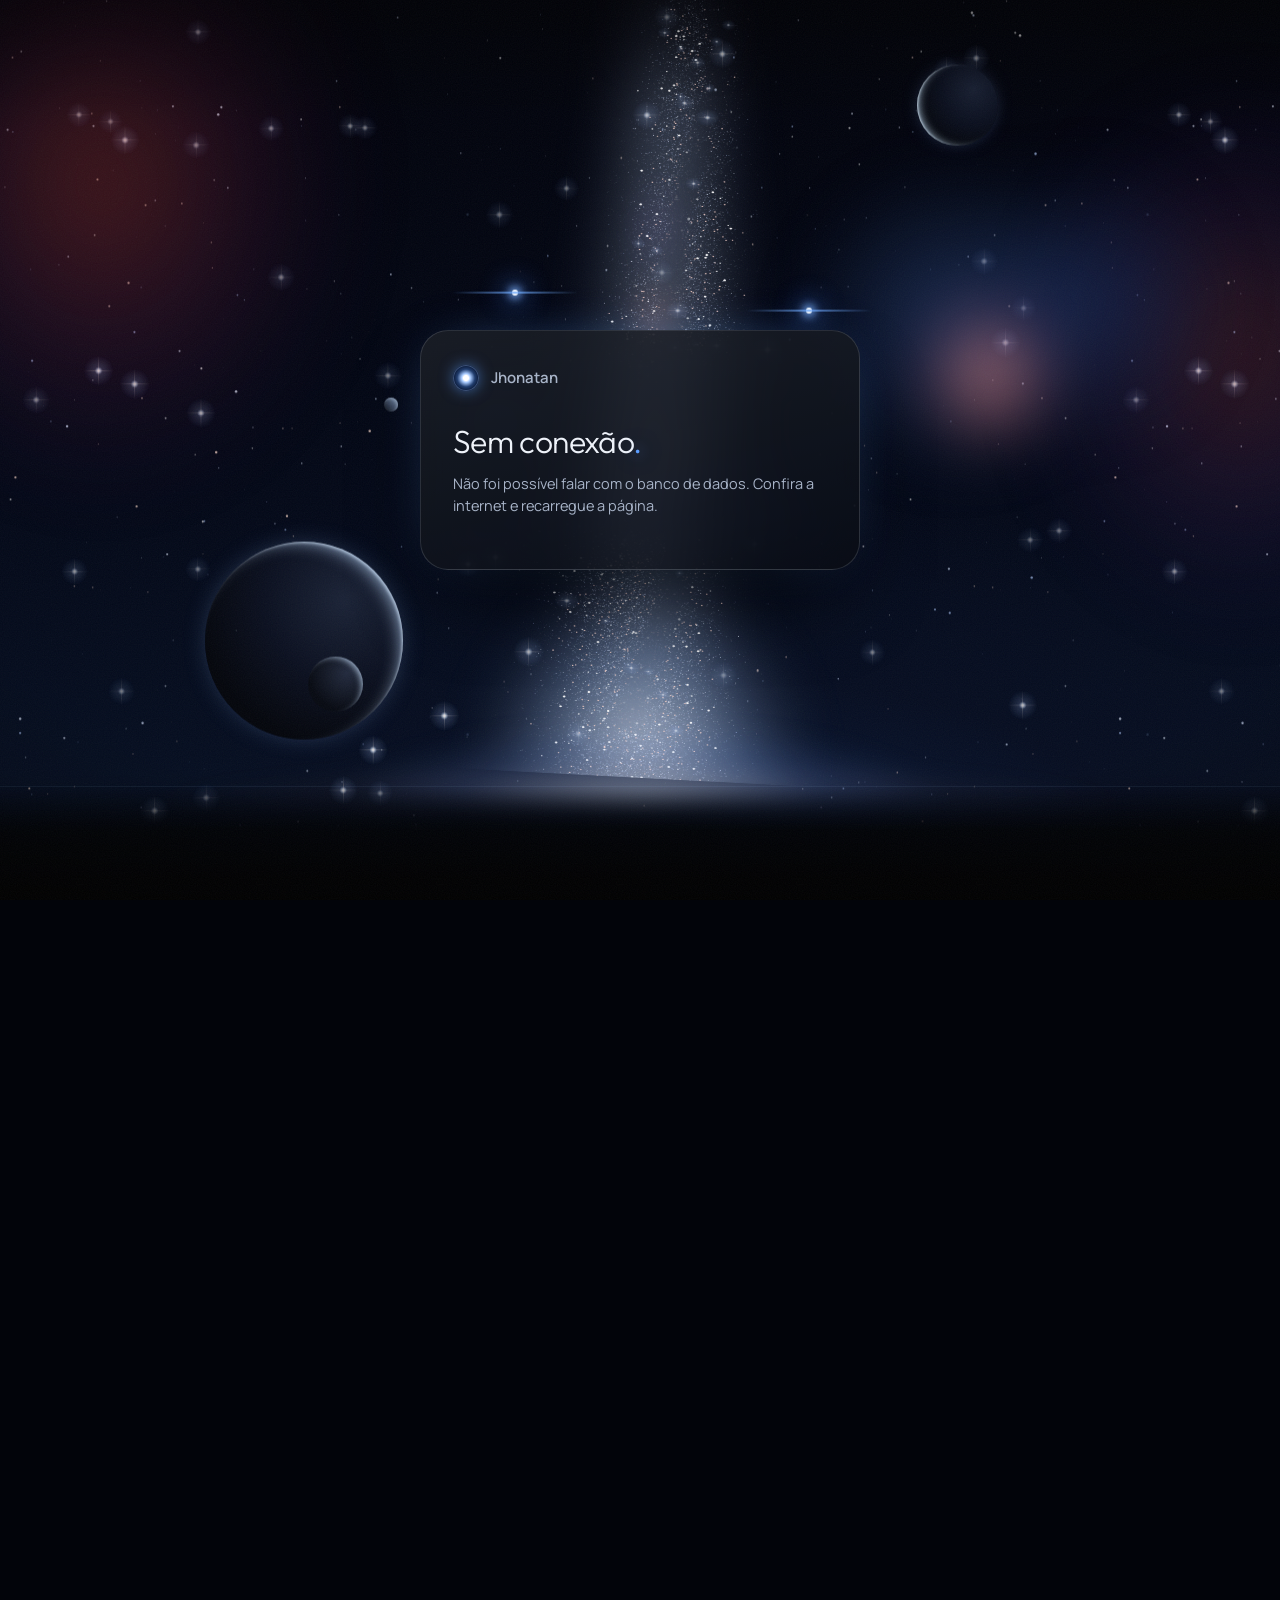
==== sistema/index.html @ 0c1f8eca "Atualiza a página de acompanhamento" ====
<!doctype html>
<html lang="pt-BR" data-tema="interestelar">
<head>
  <meta charset="utf-8">
  <meta name="viewport" content="width=device-width, initial-scale=1">
  <meta name="color-scheme" content="dark">
  <meta name="theme-color" content="#02040A">
  <title>Gestão de Projetos</title>
  <link rel="preconnect" href="https://fonts.googleapis.com">
  <link rel="preconnect" href="https://fonts.gstatic.com" crossorigin>
  <link href="https://fonts.googleapis.com/css2?family=Outfit:wght@200;300;400;500&family=Manrope:wght@400;500;600;700&family=Cormorant+Garamond:wght@300;400;500;600&family=Space+Grotesk:wght@300;400;500;600&display=swap" rel="stylesheet">
  <link rel="stylesheet" href="css/app.css?v=20261119q">
</head>
<body>
  <!-- Céu de cada tema (cores no css/app.css, estrelas e paralaxe em js/cosmos.js) -->
  <div id="cosmos" aria-hidden="true">
    <div class="camada cena cena-interestelar" data-prof="0.1">
      <i class="nebulosa-borda nb1"></i><i class="nebulosa-borda nb2"></i>
      <div class="via-coluna"><i class="via-brilho"></i><i class="via-estrelas" data-via-estrelas></i><i class="via-poeira"></i></div>
      <i class="horizonte-luz"></i><i class="chao"></i>
    </div>
    <div class="camada cena cena-interestelar" data-prof="0.18"><i class="nuvem-nebulosa"></i></div>
    <div class="camada cena cena-interestelar" data-prof="0.32">
      <i class="planeta-escuro p1"><i class="lua"></i></i><i class="planeta-escuro p2"></i><i class="planeta-escuro p3"></i>
      <i class="clarao c1"></i><i class="clarao c2"></i><i class="clarao c3"></i>
    </div>
    <div class="camada cena cena-abissal" data-prof="0.18"><i class="superficie"></i><i class="feixe f1"></i><i class="feixe f2"></i><i class="feixe f3"></i><i class="feixe f4"></i><i class="abismo"></i></div>
    <div class="camada cena cena-digital" data-prof="0.22"><i class="sol-digital"></i><i class="horizonte-digital"></i><div class="grade-chao"></div></div>
    <div class="camada cena cena-maison" data-prof="0.08"><i class="guilloche"></i><i class="luz-vitrine"></i></div>
    <div class="camada poeira" data-prof="0.55"></div>
    <div class="vinheta"></div>
    <div class="grao"></div>
  </div>

  <div class="app">
    <nav class="dock" id="side" aria-label="Menu"></nav>
    <div class="main">
      <header class="top" id="top"></header>
      <main class="view" id="view"></main>
    </div>
  </div>
  <div id="drawer-root"></div>
  <div id="modal-root"></div>
  <div id="toast-root" class="toasts" aria-live="polite"></div>

  <script src="js/cosmos.js?v=20261119q"></script>
  <script src="js/config-publico.js?v=20261119q"></script>
  <script src="js/data.js?v=20261119q"></script>
  <script src="js/charts.js?v=20261119q"></script>
  <script src="js/portal-render.js?v=20261119q"></script>
  <script src="js/portal-app.js?v=20261119q"></script>
  <script src="js/imagens.js?v=20261119q"></script>
  <script src="js/nuvem.js?v=20261119q"></script>
  <script src="js/app.js?v=20261119q"></script>
</body>
</html>
---- sistema/css/app.css ----
/* Gestão de Projetos na identidade Brasa (a mesma do Orbe Finance).
   O céu é o fundo. O vidro é a matéria. A luz é o sinal.
   Camadas: #cosmos (fundo com paralaxe, js/cosmos.js) → vidro (painéis) → luz (bordas, brilhos, cursor).
   Quatro temas em :root[data-tema]: interestelar (padrão), abissal, digital e maison. Só existe o escuro. */
@property --luz { syntax: '<number>'; inherits: true; initial-value: 0; }

/* ============ Tokens (Interestelar é a base) ============ */
:root {
  color-scheme: dark;
  /* base */
  --fundo: #02040A;
  --superficie: #0A1020;
  --superficie-2: #0E1628;
  --superficie-3: #141E34;
  --superficie-pop: #0C1324;
  --borda: rgba(200, 220, 255, .09);
  --borda-forte: rgba(200, 220, 255, .16);
  /* texto */
  --texto-forte: #F6F9FF;
  --texto: #EEF2F9;
  --texto-2: #A8B4C8;
  --texto-3: #74809A;
  --titulo-2: #D3E1F6;
  /* acento do tema */
  --brasa-quente: #DCEBFF;
  --brasa-clara: #A9CBFF;
  --brasa: #5C9DFF;
  --brasa-funda: #2A5BB8;
  --primaria-texto: #031024;
  --acento-rgb: 92, 157, 255;
  --acento-claro-rgb: 169, 203, 255;
  --claro-rgb: 226, 236, 255;
  /* significado (iguais em todos os temas) */
  --positivo: #45D49A; --positivo-rgb: 69, 212, 154;
  --critico: #FF5D73; --critico-rgb: 255, 93, 115;
  --alerta: #F2C14E; --alerta-rgb: 242, 193, 78;
  --projetivo: #B79BFF;
  /* flutuante claro (avisos) */
  --flutuante: #F6F0EA;
  --flutuante-texto: #17130F;
  /* vidro espelhado */
  --vidro-fundo:
    linear-gradient(165deg, rgba(222, 234, 255, .11) 0%, rgba(222, 234, 255, .045) 28%, rgba(180, 205, 255, .02) 60%, rgba(180, 205, 255, .04) 100%),
    rgba(5, 9, 20, .42);
  --vidro-janela: linear-gradient(165deg, rgba(var(--claro-rgb), .13), rgba(var(--claro-rgb), .04) 40%, rgba(var(--claro-rgb), .05)), color-mix(in srgb, var(--fundo) 82%, transparent);
  --desfoque: blur(18px) saturate(150%);
  --aro: linear-gradient(162deg, rgba(235, 243, 255, .5) 0%, rgba(200, 220, 255, .14) 18%, rgba(170, 200, 255, .045) 45%, rgba(150, 185, 255, .03) 70%, rgba(120, 165, 255, .28) 100%);
  --sombra-vidro:
    inset 0 1px 0 rgba(255, 255, 255, .13), inset 0 -18px 30px -24px rgba(0, 0, 0, .7),
    0 1px 2px rgba(0, 0, 0, .3), 0 30px 70px -30px rgba(0, 0, 0, .9);
  --rebaixado-fundo: rgba(0, 0, 0, .26);
  --rebaixado-sombra: inset 0 2px 6px rgba(0, 0, 0, .45), 0 1px 0 rgba(255, 255, 255, .05);
  /* luz em camadas: núcleo, halo e bloom */
  --luz-brasa: 0 0 6px -1px rgba(var(--acento-claro-rgb), .9), 0 0 22px -4px rgba(var(--acento-rgb), .65), 0 0 60px -10px rgba(var(--acento-rgb), .4);
  /* forma */
  --raio: 20px;
  --raio-grande: 28px;
  --raio-campo: 14px;
  --raio-cartao: 14px;
  --suave: cubic-bezier(.16, .8, .24, 1);
  /* tipo */
  --f-display: "Outfit", "Manrope", ui-sans-serif, system-ui, sans-serif;
  --f-ui: "Manrope", ui-sans-serif, system-ui, -apple-system, "Segoe UI", Roboto, sans-serif;

  /* nomes usados pelos gráficos e pelo código do sistema */
  --text: var(--texto);
  --muted: var(--texto-2);
  --dim: var(--texto-3);
  --line: var(--borda);
  --line-2: var(--borda-forte);
  --panel: rgba(var(--claro-rgb), .045);
  --panel-2: rgba(var(--claro-rgb), .085);
  --panel-solid: var(--superficie-pop);
  --danger: var(--critico);
  --acc: var(--brasa);
  --acc-2: var(--brasa-funda);
  --acc-3: var(--brasa-quente);
  --acc-rgb: var(--acento-rgb);
  --acc-ink: var(--primaria-texto);
  --font: var(--f-ui);
  /* situação das tarefas: cor com significado */
  --st-todo: rgba(var(--claro-rgb), .26);
  --st-doing: var(--brasa);
  --st-review: var(--alerta);
  --st-done: var(--positivo);
  --st-wait: #A99BFF; --st-wait-rgb: 169, 155, 255;
}

/* ---------- 2. Abissal ---------- */
:root[data-tema="abissal"] {
  --fundo: #020A12; --superficie: #071826; --superficie-2: #0A2032; --superficie-3: #0E2A40; --superficie-pop: #0A1E2E;
  --texto: #E4F0F4; --texto-2: #A2BCC7; --texto-3: #6E8C99; --texto-forte: #F2FAFC; --titulo-2: #C2DCE4;
  --brasa-clara: #8FDCE6; --brasa: #3FB6C8; --brasa-funda: #1B6C80; --brasa-quente: #CFF3F7;
  --acento-rgb: 63, 182, 200; --acento-claro-rgb: 143, 220, 230; --claro-rgb: 214, 238, 244;
  --primaria-texto: #02121A;
  --vidro-fundo: linear-gradient(170deg, rgba(200, 236, 246, .11) 0%, rgba(200, 236, 246, .045) 28%, rgba(150, 205, 225, .02) 62%, rgba(150, 205, 225, .04) 100%), rgba(3, 16, 27, .45);
  --aro: linear-gradient(170deg, rgba(220, 246, 252, .45) 0%, rgba(160, 220, 235, .12) 22%, rgba(120, 190, 210, .04) 55%, rgba(63, 182, 200, .22) 100%);
  --borda: rgba(180, 225, 240, .09); --borda-forte: rgba(180, 225, 240, .16);
}
/* ---------- 3. Grade digital ---------- */
:root[data-tema="digital"] {
  --fundo: #05030C; --superficie: #0D0A1C; --superficie-2: #120E26; --superficie-3: #18133A; --superficie-pop: #0F0B22;
  --texto: #ECEAF8; --texto-2: #ABA6CC; --texto-3: #7C77A0; --texto-forte: #F4FDFF; --titulo-2: #BFF6FF;
  --brasa-clara: #9AF6FF; --brasa: #2EE6F2; --brasa-funda: #0E7C93; --brasa-quente: #D5FBFF;
  --acento-rgb: 46, 230, 242; --acento-claro-rgb: 154, 246, 255; --claro-rgb: 226, 222, 255;
  --primaria-texto: #031417;
  --f-display: "Space Grotesk", "Manrope", ui-sans-serif, system-ui, sans-serif;
  --raio: 14px; --raio-grande: 18px; --raio-cartao: 10px;
  --vidro-fundo: linear-gradient(165deg, rgba(150, 140, 255, .09) 0%, rgba(46, 230, 242, .035) 35%, rgba(255, 70, 170, .02) 75%, rgba(46, 230, 242, .04) 100%), rgba(8, 5, 20, .55);
  --aro: linear-gradient(160deg, rgba(46, 230, 242, .6) 0%, rgba(150, 140, 255, .18) 25%, rgba(255, 70, 170, .06) 65%, rgba(255, 70, 170, .32) 100%);
  --borda: rgba(150, 140, 255, .12); --borda-forte: rgba(150, 140, 255, .22);
}
/* ---------- 4. Maison ---------- */
:root[data-tema="maison"] {
  --fundo: #0A0908; --superficie: #131110; --superficie-2: #191614; --superficie-3: #211D1A; --superficie-pop: #16130F;
  --texto: #EDE6DA; --texto-2: #B7AD9D; --texto-3: #8E8474; --texto-forte: #F4EEE3; --titulo-2: #E6DCCB;
  --brasa-clara: #E3CC9B; --brasa: #C8A970; --brasa-funda: #8C7340; --brasa-quente: #F1E4C6;
  --acento-rgb: 200, 169, 112; --acento-claro-rgb: 227, 204, 155; --claro-rgb: 241, 232, 214;
  --primaria-texto: #16110A;
  --f-display: "Cormorant Garamond", "Times New Roman", serif;
  --raio: 10px; --raio-grande: 14px; --raio-campo: 8px; --raio-cartao: 8px;
  --vidro-fundo: linear-gradient(180deg, rgba(241, 232, 214, .05), rgba(241, 232, 214, .022)), rgba(13, 11, 9, .78);
  --aro: linear-gradient(180deg, rgba(227, 204, 155, .3), rgba(227, 204, 155, .12));
  --sombra-vidro: 0 30px 60px -36px rgba(0, 0, 0, .9);
  --luz-brasa: 0 0 0 1px rgba(200, 169, 112, .35);
  --borda: rgba(227, 204, 155, .1); --borda-forte: rgba(227, 204, 155, .2);
}

/* ============ Base ============ */
* { box-sizing: border-box; }
html { background: var(--fundo); }
html, body { margin: 0; }
body {
  min-height: 100vh; color: var(--texto); background: var(--fundo);
  font-family: var(--f-ui); font-size: 15px; line-height: 1.5;
  -webkit-font-smoothing: antialiased;
}
button, input, select, textarea { font: inherit; color: inherit; }
button { cursor: pointer; background: none; border: 0; padding: 0; }
a { color: inherit; text-decoration: none; }
:focus-visible { outline: 2px solid var(--brasa); outline-offset: 2px; border-radius: 6px; }
::selection { background: rgba(var(--acento-rgb), .35); }
.ic { flex: none; display: block; }
h1, h2, h3, h4 { margin: 0; font-weight: 400; letter-spacing: -.01em; font-family: var(--f-display); text-wrap: balance; }
p { margin: 0; }
.muted { color: var(--texto-2); }
.dim { color: var(--texto-3); }
.hidden { display: none !important; }
/* rótulo do sistema: Manrope 700, caixa alta, espaçado */
.rotulo, .stat .k, .kpi .k, .fact .k, .member .nums span, .side-title, .trow.head, .col-head span, .legend span.rot { font-family: var(--f-ui); }

/* ============ Céu (cenas de cada tema) ============ */
#cosmos {
  position: fixed; inset: 0; z-index: 0; overflow: hidden; pointer-events: none;
  background: radial-gradient(70% 60% at 62% 100%, #0B1A3A 0%, #060D20 40%, transparent 75%), linear-gradient(180deg, #01020A 0%, #030817 55%, #061024 100%);
}
#cosmos .camada { position: absolute; inset: -90px; will-change: transform; }
.estrelas {
  position: absolute; left: -80px; right: -80px; top: -80px; height: calc(100% + 160px + var(--tile)); will-change: transform;
  background-repeat: repeat; background-size: var(--tile) var(--tile);
}
.estrelas.longe { opacity: .95; }
.grao {
  position: absolute; inset: 0; opacity: .05;
  background-image: url("data:image/svg+xml,%3Csvg xmlns='http://www.w3.org/2000/svg' width='180' height='180'%3E%3Cfilter id='n'%3E%3CfeTurbulence type='fractalNoise' baseFrequency='.85' numOctaves='2' stitchTiles='stitch'/%3E%3C/filter%3E%3Crect width='100%25' height='100%25' filter='url(%23n)'/%3E%3C/svg%3E");
}
.cadente {
  position: absolute; width: 190px; height: 1.5px; border-radius: 2px; opacity: 0; pointer-events: none;
  background: linear-gradient(90deg, rgba(var(--acento-claro-rgb), 0), rgba(var(--claro-rgb), .95)); transform: rotate(150deg);
  box-shadow: 0 0 6px rgba(var(--claro-rgb), .6);
}
.cadente.voando { animation: cadente 1.3s cubic-bezier(.3, .1, .4, 1) forwards; }
@keyframes cadente {
  0% { opacity: 0; transform: rotate(150deg) translateX(0) scaleX(.3); }
  15% { opacity: 1; }
  100% { opacity: 0; transform: rotate(150deg) translateX(-520px) scaleX(1); }
}
.poeira {
  opacity: .5;
  background-image:
    radial-gradient(1.6px 1.6px at 12% 22%, rgba(var(--claro-rgb), .55), transparent),
    radial-gradient(1.2px 1.2px at 64% 12%, rgba(var(--claro-rgb), .45), transparent),
    radial-gradient(2px 2px at 82% 64%, rgba(var(--acento-claro-rgb), .4), transparent),
    radial-gradient(1.4px 1.4px at 34% 78%, rgba(220, 210, 255, .4), transparent),
    radial-gradient(1.2px 1.2px at 48% 44%, rgba(var(--claro-rgb), .35), transparent);
  background-size: 680px 520px;
}
.vinheta {
  position: absolute; inset: 0;
  background:
    radial-gradient(120% 95% at 50% 45%, transparent 52%, rgba(0, 0, 0, .62) 100%),
    linear-gradient(180deg, rgba(0, 0, 0, .35), transparent 14%, transparent 86%, rgba(0, 0, 0, .4));
}
#cosmos .cena { display: none; inset: 0; transition: opacity 1.2s; }
:root[data-tema="interestelar"] #cosmos .cena-interestelar, :root[data-tema="abissal"] #cosmos .cena-abissal,
:root[data-tema="digital"] #cosmos .cena-digital, :root[data-tema="maison"] #cosmos .cena-maison { display: block; }
:root:not([data-tema="interestelar"]) .cadente { display: none; }
:root[data-tema="digital"] #cosmos .poeira, :root[data-tema="maison"] #cosmos .poeira, :root[data-tema="maison"] #cosmos .estrelas { display: none; }
/* fora do painel o céu fica mais discreto, para não competir com a informação */
body:not(.tela-painel):not(.portal-mode) #cosmos .cena { opacity: .55; }

/* 1. Interestelar: coluna da Via Láctea, nebulosa, planetas escuros */
.cena-interestelar i, .cena-interestelar div { position: absolute; display: block; }
.via-coluna { left: 50%; width: 40vw; margin-left: -20vw; top: -10%; bottom: 13%; transform: rotate(3deg); transform-origin: bottom center; }
.via-brilho { inset: 0; filter: blur(30px);
  background: radial-gradient(42% 30% at 50% 100%, rgba(245, 248, 255, .85), rgba(170, 205, 255, .4) 40%, transparent 75%),
    radial-gradient(22% 72% at 50% 62%, rgba(205, 225, 255, .4), transparent 75%),
    radial-gradient(14% 45% at 49% 22%, rgba(185, 210, 255, .24), transparent 80%);
  -webkit-mask-image: linear-gradient(180deg, transparent 0%, #000 22%, #000 100%); mask-image: linear-gradient(180deg, transparent 0%, #000 22%, #000 100%); }
.via-estrelas { inset: 0; background-size: 100% 100%; background-repeat: no-repeat;
  -webkit-mask-image: linear-gradient(180deg, transparent 0%, #000 14%, #000 100%); mask-image: linear-gradient(180deg, transparent 0%, #000 14%, #000 100%); }
.via-poeira { inset: 10% 28% 0; filter: blur(16px); opacity: .75;
  background: radial-gradient(14% 8% at 46% 42%, rgba(255, 170, 160, .4), transparent 70%), radial-gradient(10% 7% at 55% 58%, rgba(255, 190, 170, .32), transparent 70%),
    radial-gradient(9% 5% at 50% 70%, rgba(255, 210, 200, .3), transparent 70%), radial-gradient(12% 9% at 44% 30%, rgba(180, 150, 255, .22), transparent 70%); }
.horizonte-luz { left: 10%; right: 10%; bottom: 10%; height: 22%; background: radial-gradient(40% 55% at 50% 100%, rgba(225, 236, 255, .55), rgba(120, 165, 255, .16) 45%, transparent 75%), radial-gradient(70% 30% at 50% 100%, rgba(255, 196, 160, .12), transparent 70%); filter: blur(12px); }
.chao { left: -10%; right: -10%; bottom: -2%; height: 14%; background: linear-gradient(180deg, rgba(1, 3, 8, .0), #010308 35%, #000 100%); box-shadow: 0 -1px 0 rgba(170, 200, 255, .08); }
.nebulosa-borda { filter: blur(50px); opacity: .62; }
.nebulosa-borda.nb1 { left: -12vw; top: -14vh; width: 40vw; height: 70vh; background: radial-gradient(closest-side, rgba(220, 70, 50, .55), rgba(160, 40, 90, .25) 50%, transparent); }
.nebulosa-borda.nb2 { right: -14vw; top: 10vh; width: 34vw; height: 60vh; background: radial-gradient(closest-side, rgba(225, 85, 60, .38), rgba(120, 50, 150, .2) 55%, transparent); }
.nuvem-nebulosa { left: 60%; top: 16%; width: 36vw; height: 46vh; filter: blur(30px);
  background: radial-gradient(22% 26% at 48% 58%, rgba(255, 165, 150, .7), rgba(205, 105, 130, .28) 45%, transparent 75%),
    radial-gradient(45% 50% at 40% 45%, rgba(40, 70, 130, .55), transparent 75%), radial-gradient(40% 45% at 70% 40%, rgba(25, 45, 95, .6), transparent 75%); }
.planeta-escuro { border-radius: 50%; background: radial-gradient(circle at 70% 30%, #1A2236 0%, #0B1020 40%, #04060C 75%);
  box-shadow: inset -10px 8px 18px -10px rgba(190, 220, 255, .85), inset -2px 2px 3px -1px rgba(230, 242, 255, .7), 0 0 30px -10px rgba(140, 180, 255, .45); }
.planeta-escuro.p1 { width: 22vmin; height: 22vmin; left: 16vw; bottom: 16vh; }
.planeta-escuro.p1 .lua { width: 28%; height: 28%; left: 52%; top: 58%; border-radius: 50%; background: radial-gradient(circle at 70% 30%, #222A3E, #070A12 70%); box-shadow: inset -4px 3px 6px -3px rgba(200, 225, 255, .8); }
.planeta-escuro.p2 { width: 9vmin; height: 9vmin; right: 22vw; top: 9vh; box-shadow: inset 7px -2px 10px -6px rgba(200, 228, 255, .9), inset 2px 0 2px -1px rgba(235, 245, 255, .7), 0 0 20px -8px rgba(140, 180, 255, .5); }
.planeta-escuro.p3 { width: 1.6vmin; height: 1.6vmin; left: 30vw; top: 46vh; opacity: .8; }
.clarao { width: 6px; height: 6px; border-radius: 50%; background: #F2F8FF; box-shadow: 0 0 8px 3px rgba(120, 175, 255, .95), 0 0 26px 8px rgba(70, 130, 255, .45); }
.clarao::before { content: ""; position: absolute; left: -60px; right: -60px; top: 2px; height: 2px; border-radius: 2px; background: linear-gradient(90deg, transparent, rgba(110, 170, 255, .75), transparent); filter: blur(.6px); }
.clarao.c1 { left: 40vw; top: 34vh; } .clarao.c2 { left: 63vw; top: 36vh; } .clarao.c3 { left: 38.5vw; top: 48vh; transform: scale(.8); }

/* 2. Abissal: o fundo do mar */
:root[data-tema="abissal"] #cosmos { background: linear-gradient(180deg, #0B3A52 0%, #072538 22%, #04172A 50%, #020B15 78%, #01060C 100%); }
.cena-abissal i { position: absolute; display: block; }
.cena-abissal .superficie { left: -10%; right: -10%; top: -12%; height: 40%; opacity: .5; filter: blur(14px);
  background: repeating-radial-gradient(ellipse 120px 34px at 30% 40%, rgba(170, 225, 240, .22) 0 6px, transparent 8px 40px), radial-gradient(60% 100% at 50% 0%, rgba(120, 200, 225, .35), transparent 70%); }
.cena-abissal .feixe { top: -15%; height: 125%; transform-origin: top center; filter: blur(16px); opacity: .8;
  background: linear-gradient(180deg, rgba(170, 225, 240, .32) 0%, rgba(120, 200, 225, .12) 40%, transparent 85%); }
.cena-abissal .f1 { left: 18%; width: 9%; transform: skewX(-14deg); }
.cena-abissal .f2 { left: 38%; width: 5%; transform: skewX(-8deg); opacity: .4; }
.cena-abissal .f3 { left: 56%; width: 12%; transform: skewX(-18deg); opacity: .35; }
.cena-abissal .f4 { left: 74%; width: 6%; transform: skewX(-10deg); opacity: .3; }
.cena-abissal .abismo { left: 0; right: 0; bottom: 0; height: 55%; background: linear-gradient(180deg, transparent, rgba(0, 4, 8, .85)); }

/* 3. Grade digital: retrofuturista, neon contido */
:root[data-tema="digital"] #cosmos { background: radial-gradient(90% 60% at 50% 105%, #2A0B3A 0%, #12061F 40%, transparent 75%), linear-gradient(180deg, #04030A 0%, #07041A 60%, #0B0420 100%); }
.cena-digital i, .cena-digital div { position: absolute; display: block; }
.cena-digital .sol-digital { left: 50%; bottom: 36%; width: 34vmin; height: 34vmin; margin-left: -17vmin; border-radius: 50%; opacity: .55;
  background: linear-gradient(180deg, #FF4FB0 0%, #B03AD8 55%, #4B1C8F 100%);
  -webkit-mask-image: repeating-linear-gradient(180deg, #000 0 10px, transparent 10px 14px); mask-image: repeating-linear-gradient(180deg, #000 0 10px, transparent 10px 14px);
  filter: drop-shadow(0 0 30px rgba(255, 70, 170, .45)); }
.cena-digital .horizonte-digital { left: 0; right: 0; bottom: 36%; height: 1px; background: linear-gradient(90deg, transparent, rgba(46, 230, 242, .9) 30%, rgba(255, 70, 170, .9) 70%, transparent); box-shadow: 0 0 12px 2px rgba(46, 230, 242, .5), 0 0 40px 6px rgba(255, 70, 170, .25); }
.cena-digital .grade-chao { left: -60%; right: -60%; bottom: -4%; height: 40%; transform-origin: top center; transform: perspective(380px) rotateX(64deg); opacity: .55;
  background-image: linear-gradient(rgba(46, 230, 242, .5) 1px, transparent 1px), linear-gradient(90deg, rgba(255, 70, 170, .4) 1px, transparent 1px); background-size: 70px 70px;
  -webkit-mask-image: linear-gradient(180deg, transparent 0%, #000 25%, #000 80%, transparent 100%); mask-image: linear-gradient(180deg, transparent 0%, #000 25%, #000 80%, transparent 100%); }
.cena-digital::after { content: ""; position: absolute; inset: 0; background: repeating-linear-gradient(0deg, rgba(255, 255, 255, .022) 0 1px, transparent 1px 3px); }

/* 4. Maison: luxo discreto */
:root[data-tema="maison"] #cosmos { background: radial-gradient(80% 60% at 70% 0%, #1B1712 0%, #0C0B0A 55%, #080707 100%); }
.cena-maison i { position: absolute; display: block; }
.cena-maison .guilloche { width: 140vmin; height: 140vmin; right: -40vmin; top: -30vmin; border-radius: 50%; opacity: .5;
  background: repeating-radial-gradient(circle, rgba(227, 204, 155, .05) 0 1px, transparent 1px 7px), repeating-conic-gradient(rgba(227, 204, 155, .035) 0 1deg, transparent 1deg 6deg);
  -webkit-mask-image: radial-gradient(circle, #000 30%, transparent 70%); mask-image: radial-gradient(circle, #000 30%, transparent 70%); }
.cena-maison .luz-vitrine { left: 10%; right: 10%; top: -30%; height: 70%; background: radial-gradient(50% 50% at 50% 0%, rgba(241, 228, 198, .07), transparent 70%); }

/* ============ Vidro espelhado ============ */
:is(.panel, .kpi, .modal, .drawer, .dock) {
  position: relative; isolation: isolate;
  background: var(--vidro-fundo);
  -webkit-backdrop-filter: var(--desfoque); backdrop-filter: var(--desfoque);
  border: 0; box-shadow: var(--sombra-vidro);
  transition: --luz .45s ease, box-shadow .3s, transform .35s var(--suave);
}
:is(.panel, .kpi, .modal, .drawer, .dock):hover { --luz: 1; }
/* aro: borda de 1px que pega luz no alto e acende onde o cursor passa */
:is(.panel, .kpi, .modal, .drawer, .dock)::before {
  content: ""; position: absolute; inset: 0; border-radius: inherit; padding: 1px; pointer-events: none; z-index: 2;
  background:
    radial-gradient(220px circle at var(--mx, 50%) var(--my, -300px), rgba(var(--acento-claro-rgb), calc(.95 * var(--luz))), rgba(var(--acento-claro-rgb), calc(.3 * var(--luz))) 45%, transparent 72%),
    var(--aro);
  -webkit-mask: linear-gradient(#000 0 0) content-box, linear-gradient(#000 0 0); -webkit-mask-composite: xor;
  mask: linear-gradient(#000 0 0) content-box exclude, linear-gradient(#000 0 0);
}
/* reflexo: faixa diagonal de espelho + luz difusa do cursor */
:is(.panel, .kpi, .modal, .drawer, .dock)::after {
  content: ""; position: absolute; inset: 0; border-radius: inherit; pointer-events: none; z-index: 1;
  background:
    radial-gradient(480px circle at var(--mx, 50%) var(--my, -300px), rgba(var(--claro-rgb), calc(.13 * var(--luz))), transparent 50%),
    linear-gradient(116deg, transparent 0 15%, rgba(255, 255, 255, .095) 22%, rgba(255, 255, 255, .025) 31%, transparent 37%, transparent 63%, rgba(255, 255, 255, .05) 67%, transparent 73%),
    radial-gradient(120% 60% at 20% -10%, rgba(255, 255, 255, .07), transparent 60%);
}
/* o reflexo fica atrás do conteúdo (z-index -1 dentro do vidro isolado) */
:is(.panel, .kpi, .modal, .drawer, .dock)::after { z-index: -1; }
.panel::after { opacity: .7; }
/* blocos rebaixados dentro do vidro */
.stat, .load-item, .member .nums div, .due-date, .deliv, .col, .stage-idx, .tpl-pick .opt, .share-url .input {
  background: var(--rebaixado-fundo); border: 1px solid rgba(var(--claro-rgb), .07); box-shadow: var(--rebaixado-sombra);
}

/* ============ Layout ============ */
.app { position: relative; z-index: 1; min-height: 100vh; }
.main { min-width: 0; display: flex; flex-direction: column; }
.view { padding: 8px clamp(16px, 2.6vw, 44px) 140px; max-width: 1480px; width: 100%; margin: 0 auto; }
@media (min-width: 1800px) { html { font-size: 17px; } .view { max-width: 1640px; } }

/* Topo: caminho e busca, sem faixa (o céu continua visível) */
.top { display: flex; align-items: center; gap: 14px; padding: 22px clamp(16px, 2.6vw, 44px) 4px; max-width: 1480px; width: 100%; margin: 0 auto; }
.crumbs { display: flex; align-items: center; gap: 6px; color: var(--texto-3); font-size: 13.5px; font-weight: 500; min-width: 0; flex: 1; }
.crumbs a:hover { color: var(--texto); }
.crumbs .cur { color: var(--texto-2); white-space: nowrap; overflow: hidden; text-overflow: ellipsis; }
.crumbs .ic { color: var(--texto-3); opacity: .6; }
.search { position: relative; width: min(340px, 34vw); }
.search input {
  width: 100%; height: 40px; padding: 0 44px 0 38px; border-radius: 999px; outline: none; font-size: 14px;
  background: rgba(0, 0, 0, .34); border: 1px solid rgba(var(--claro-rgb), .13);
  box-shadow: inset 0 1px 3px rgba(0, 0, 0, .45), 0 1px 0 rgba(255, 255, 255, .04);
  transition: border-color .2s, box-shadow .2s;
}
.search input:focus { border-color: rgba(var(--acento-claro-rgb), .8); box-shadow: inset 0 1px 3px rgba(0, 0, 0, .45), 0 0 0 4px rgba(var(--acento-rgb), .12), 0 0 26px -6px rgba(var(--acento-rgb), .6); }
.search > .ic { position: absolute; left: 14px; top: 50%; transform: translateY(-50%); color: var(--texto-3); }
.search kbd { position: absolute; right: 12px; top: 50%; transform: translateY(-50%); font: 600 .68rem var(--f-ui); border: 1px solid currentColor; color: var(--texto-3); opacity: .7; border-radius: 6px; padding: 0 6px; pointer-events: none; }
.search input:focus ~ kbd, .search input:not(:placeholder-shown) ~ kbd { display: none; }
.search-results, .menu {
  position: absolute; z-index: 90; padding: 6px; border-radius: var(--raio);
  background: linear-gradient(165deg, rgba(var(--claro-rgb), .08), rgba(var(--claro-rgb), .02)), var(--superficie-pop);
  border: 1px solid var(--borda-forte); box-shadow: inset 0 1px 0 rgba(255, 255, 255, .1), 0 30px 70px -20px rgba(0, 0, 0, .95), 0 0 50px -24px rgba(var(--acento-rgb), .5);
  animation: abrir .3s var(--suave);
}
.search-results { top: calc(100% + 8px); left: 0; right: 0; max-height: 60vh; overflow: auto; }
.search-results a { display: flex; gap: 10px; align-items: center; padding: 9px 12px; border-radius: 12px; font-size: 14px; color: var(--texto-2); }
.search-results a:hover, .search-results a.on { background: linear-gradient(90deg, rgba(var(--acento-rgb), .16), rgba(var(--claro-rgb), .03)); color: var(--texto); }
.search-results small { color: var(--texto-3); margin-left: auto; font-size: 12px; white-space: nowrap; }
.search-results .empty { padding: 12px; color: var(--texto-2); font-size: 14px; }
.menu-wrap { position: relative; }
.menu { min-width: 230px; }
.menu button { width: 100%; display: flex; align-items: center; gap: 10px; padding: 10px 12px; border-radius: 12px; text-align: left; font-size: 14px; color: var(--texto-2); }
.menu button:hover { background: linear-gradient(90deg, rgba(var(--acento-rgb), .16), rgba(var(--claro-rgb), .03)); color: var(--texto); }
.menu button .ic { color: var(--brasa-clara); }

/* ---------- Menu inferior flutuante (como no Orbe) ---------- */
.dock {
  position: fixed; z-index: 60; left: 50%; bottom: 16px; translate: -50% 0; width: max-content; max-width: calc(100vw - 24px);
  display: flex; align-items: center; gap: 8px; padding: 8px; border-radius: 32px;
  box-shadow: var(--sombra-vidro), 0 24px 60px -18px rgba(0, 0, 0, .85), 0 0 0 1px rgba(var(--claro-rgb), .06);
  animation: dockSobe .7s cubic-bezier(.2, .9, .2, 1) both;
}
@keyframes dockSobe { from { opacity: 0; translate: -50% 40px; } }
.dock-marca { display: grid; place-items: center; width: 46px; height: 46px; border-radius: 50%; flex: none; }
.dock-nav {
  position: relative; display: flex; gap: 2px; padding: 4px; border-radius: 26px;
  background: rgba(0, 0, 0, .3); border: 1px solid rgba(var(--claro-rgb), .06);
  box-shadow: inset 0 2px 6px rgba(0, 0, 0, .5), 0 1px 0 rgba(255, 255, 255, .05);
}
.dock-nav a {
  position: relative; z-index: 1; display: flex; flex-direction: column; align-items: center; gap: 3px; min-width: 70px; padding: 8px 12px;
  border-radius: 22px; color: var(--texto-2); font-weight: 500; font-size: .68rem; text-align: center; white-space: nowrap;
  transition: color .3s, transform .25s cubic-bezier(.3, 1.4, .5, 1);
}
.dock-nav a:hover { color: var(--texto); }
.dock-nav a:active { transform: scale(.92); }
.dock-nav a .ic { transition: transform .35s cubic-bezier(.3, 1.4, .5, 1), color .3s, filter .3s; }
.dock-nav a:hover .ic { transform: translateY(-2px); }
.dock-nav a.active { color: var(--texto); }
.dock-nav a.active .ic { color: var(--brasa-quente); filter: drop-shadow(0 0 5px rgba(var(--acento-rgb), .9)); transform: translateY(-2px) scale(1.08); }
.dock-nav .cont {
  position: absolute; top: 2px; right: 8px; min-width: 16px; height: 16px; padding: 0 4px; display: inline-flex; align-items: center; justify-content: center;
  font-size: .58rem; font-weight: 700; border-radius: 999px; color: #FF8A9A; border: 1px solid rgba(var(--critico-rgb), .5); background: rgba(var(--critico-rgb), .12); box-shadow: 0 0 14px -3px rgba(var(--critico-rgb), .7);
}
.dock-ind {
  position: absolute; z-index: 0; top: 4px; bottom: 4px; left: 0; width: 0; border-radius: 22px; opacity: 0; pointer-events: none;
  background: radial-gradient(120% 140% at 50% 0%, rgba(var(--acento-rgb), .38), rgba(var(--acento-rgb), .1) 50%, transparent 80%), linear-gradient(180deg, rgba(255, 255, 255, .09), rgba(255, 255, 255, .02));
  box-shadow: inset 0 1px 0 rgba(var(--claro-rgb), .22), inset 0 0 0 1px rgba(var(--acento-claro-rgb), .3), 0 10px 26px -12px rgba(var(--acento-rgb), .7), 0 0 40px -12px rgba(var(--acento-rgb), .55);
  transition: transform .55s cubic-bezier(.3, 1.25, .45, 1), width .55s cubic-bezier(.3, 1.25, .45, 1), opacity .3s;
}
.dock-ind.visivel { opacity: 1; }
.dock .btn-novo { height: 46px; border-radius: 23px; padding: 0 20px; }
.dock .menu { right: 0; bottom: calc(100% + 14px); }

/* Marca: orbe de luz (o mesmo ponto aceso do Orbe) */
.marca-ponto {
  width: 26px; height: 26px; border-radius: 50%; flex: none; display: inline-block;
  background: radial-gradient(circle, #FFFFFF 0 14%, var(--brasa-clara) 24%, rgba(var(--acento-rgb), .25) 48%, transparent 66%), color-mix(in srgb, var(--fundo) 70%, var(--brasa-funda));
  box-shadow: 0 0 16px -2px rgba(var(--acento-rgb), .8), inset 0 0 0 1px rgba(var(--acento-claro-rgb), .3);
}
:root[data-tema="abissal"] .marca-ponto { background: radial-gradient(circle at 50% 30%, #8FDCE6, #1B6C80 55%, #062130 100%); box-shadow: 0 0 16px -3px rgba(63, 182, 200, .8), inset 0 -6px 8px -4px rgba(0, 0, 0, .6); }
:root[data-tema="digital"] .marca-ponto { border-radius: 6px; transform: rotate(45deg) scale(.82); background: linear-gradient(135deg, rgba(46, 230, 242, .25), rgba(255, 70, 170, .25)), #0B0820; box-shadow: inset 0 0 0 1px #2EE6F2, 0 0 14px -2px rgba(46, 230, 242, .9), 0 0 24px -6px rgba(255, 70, 170, .8); }
:root[data-tema="maison"] .marca-ponto { border-radius: 2px; background: transparent; box-shadow: inset 0 0 0 1px var(--brasa); transform: rotate(45deg) scale(.7); }
.brand { display: flex; align-items: center; gap: 12px; font-family: var(--f-display); font-weight: 400; font-size: 1.1rem; }
.brand small { display: block; font-family: var(--f-ui); font-weight: 500; font-size: 12px; color: var(--texto-3); letter-spacing: 0; }

/* ============ Primitivos ============ */
.btn {
  display: inline-flex; align-items: center; justify-content: center; gap: 7px; height: 40px; padding: 0 18px; border-radius: 999px; white-space: nowrap;
  font-weight: 600; font-size: .9rem; color: var(--texto);
  background: rgba(var(--claro-rgb), .07); border: 1px solid rgba(var(--claro-rgb), .14);
  transition: transform .22s cubic-bezier(.3, 1.4, .5, 1), background .25s, border-color .25s, color .25s, box-shadow .25s;
}
.btn .ic { stroke-width: 2; }
.btn:hover { background: rgba(var(--claro-rgb), .11); border-color: rgba(var(--claro-rgb), .22); box-shadow: 0 0 22px -8px rgba(var(--claro-rgb), .35); }
.btn:active, .icon-btn:active { transform: scale(.96); }
.btn-primary { color: #fff; background: rgba(var(--acento-rgb), .22); border-color: rgba(var(--acento-rgb), .55); box-shadow: inset 0 1px 0 rgba(255, 255, 255, .14), 0 0 26px -10px rgba(var(--acento-rgb), .8); }
.btn-primary:hover { background: rgba(var(--acento-rgb), .32); border-color: rgba(var(--acento-claro-rgb), .7); box-shadow: inset 0 1px 0 rgba(255, 255, 255, .2), 0 0 34px -8px rgba(var(--acento-rgb), .9); }
.btn-danger { color: #FF9AA8; background: rgba(var(--critico-rgb), .1); border-color: rgba(var(--critico-rgb), .45); }
.btn-danger:hover { background: rgba(var(--critico-rgb), .18); border-color: rgba(var(--critico-rgb), .65); box-shadow: 0 0 24px -10px rgba(var(--critico-rgb), .7); }
.btn-ghost { background: none; border-color: transparent; color: var(--texto-2); }
.btn-ghost:hover { background: rgba(var(--claro-rgb), .07); border-color: transparent; color: var(--texto); box-shadow: none; }
.btn.sm { height: 32px; padding: 0 13px; font-size: .82rem; }
.icon-btn {
  width: 38px; height: 38px; display: grid; place-items: center; border-radius: 50%; flex: none; color: var(--texto-2);
  background: rgba(var(--claro-rgb), .07); border: 1px solid rgba(var(--claro-rgb), .12);
  transition: transform .22s cubic-bezier(.3, 1.4, .5, 1), background .2s, color .2s, border-color .2s;
}
.icon-btn:hover { color: var(--texto); background: rgba(var(--claro-rgb), .12); border-color: rgba(var(--claro-rgb), .2); }
.icon-btn.sm { width: 30px; height: 30px; }
.icon-btn.ghost { border-color: transparent; background: none; color: var(--texto-3); }
.icon-btn.ghost:hover { background: rgba(var(--claro-rgb), .08); color: var(--texto); }
.icon-btn.danger:hover { color: var(--critico); }

.panel { border-radius: var(--raio-grande); padding: 22px 24px; min-width: 0; }
.panel-head { display: flex; align-items: center; justify-content: space-between; gap: 12px; margin-bottom: 18px; }
.panel-head h3 { font-size: 1.15rem; font-weight: 400; letter-spacing: -.01em; }
.panel-head .sub { font-size: 13px; color: var(--texto-3); font-weight: 500; }
.link-more { font-size: .88rem; font-weight: 600; color: var(--brasa-clara); transition: color .2s, text-shadow .2s; }
.link-more:hover { color: var(--brasa-quente); text-shadow: 0 0 14px rgba(var(--acento-rgb), .7); }

/* selos (situação) */
.pill {
  display: inline-flex; align-items: center; gap: 6px; padding: 3px 10px; border-radius: 999px; font-size: .74rem; font-weight: 600; white-space: nowrap;
  border: 1px solid var(--borda-forte); background: rgba(255, 255, 255, .04); color: var(--texto-2); font-variant-numeric: tabular-nums;
}
.pill::before { content: ""; width: 6px; height: 6px; border-radius: 50%; background: currentColor; box-shadow: 0 0 4px currentColor, 0 0 10px currentColor; }
.pill.st-todo { color: var(--texto-3); }
.pill.st-todo::before { box-shadow: none; }
.pill.st-doing, .pill.proj-ativo { color: var(--brasa-clara); background: rgba(var(--acento-rgb), .1); border-color: rgba(var(--acento-rgb), .38); }
.pill.st-wait { color: var(--st-wait); background: rgba(var(--st-wait-rgb), .1); border-color: rgba(var(--st-wait-rgb), .35); }
.seg button.on.st-wait { color: var(--st-wait); }
.pill.st-review { color: var(--alerta); background: rgba(var(--alerta-rgb), .1); border-color: rgba(var(--alerta-rgb), .35); }
.pill.st-done, .pill.proj-concluido { color: var(--positivo); background: rgba(var(--positivo-rgb), .1); border-color: rgba(var(--positivo-rgb), .35); }
.pill.late { color: #FF9AA8; background: rgba(var(--critico-rgb), .1); border-color: rgba(var(--critico-rgb), .4); }
.pill.proj-pausado { color: var(--texto-3); }
.pill.proj-pausado::before { box-shadow: none; }
.pill.plain::before { display: none; }

.avatar {
  width: 28px; height: 28px; border-radius: 50%; display: grid; place-items: center; flex: none;
  font-size: 11.5px; font-weight: 700; color: #031024; box-shadow: inset 0 1px 0 rgba(255, 255, 255, .45), 0 0 14px -4px rgba(var(--claro-rgb), .4);
}
.avatar.lg { width: 56px; height: 56px; font-size: 21px; }
.avatar.xl { width: 72px; height: 72px; font-size: 27px; }
.avatar.lg, .avatar.xl { font-family: var(--f-display); font-weight: 500; }
.avatar.empty { background: rgba(var(--claro-rgb), .06); color: var(--texto-3); border: 1px dashed var(--borda-forte); box-shadow: none; }

.bar { height: 6px; border-radius: 99px; background: rgba(0, 0, 0, .35); box-shadow: inset 0 1px 2px rgba(0, 0, 0, .5); overflow: hidden; }
.bar > i { display: block; height: 100%; border-radius: inherit; background: linear-gradient(90deg, var(--brasa-funda), var(--brasa), var(--brasa-clara)); box-shadow: 0 0 12px rgba(var(--acento-rgb), .6); }

.grid { display: grid; gap: 16px; }
.page-head { display: flex; align-items: flex-end; justify-content: space-between; gap: 16px; margin: 18px 0 24px; flex-wrap: wrap; }
.page-head h1, .proj-hero h1, .portal-hero h1, .hero h1 {
  font-weight: 200; letter-spacing: -.035em; line-height: 1.05;
  background: linear-gradient(180deg, #FFFFFF, var(--titulo-2) 75%); -webkit-background-clip: text; background-clip: text; color: transparent;
}
.page-head h1 { font-size: clamp(2.1rem, 3.2vw, 2.8rem); }
/* assinatura da marca: o ponto final aceso */
.ponto { color: var(--brasa); -webkit-text-fill-color: var(--brasa); text-shadow: 0 0 14px rgba(var(--acento-rgb), .9), 0 0 40px rgba(var(--acento-rgb), .5); }
:root[data-tema="maison"] .ponto { text-shadow: none; }
.page-head p { color: var(--texto-2); margin-top: 8px; max-width: 60ch; }
.actions { display: flex; gap: 8px; flex-wrap: wrap; align-items: center; }

.empty-state {
  text-align: center; padding: 48px 24px; border-radius: var(--raio-grande); color: var(--texto-2);
  background: var(--rebaixado-fundo); border: 1px dashed var(--borda-forte); box-shadow: var(--rebaixado-sombra);
}
.empty-state h3 { color: var(--texto); margin-bottom: 6px; font-size: 1.3rem; font-weight: 300; }
.empty-state p { margin-bottom: 18px; }

/* ============ Painel ============ */
.dash { grid-template-columns: repeat(12, 1fr); }
.dash > .hero { grid-column: span 8; }
.dash > .overall { grid-column: span 4; }
.dash > .projects { grid-column: span 7; }
.dash > .status { grid-column: span 5; }
.dash > .weekly { grid-column: span 5; }
.dash > .deadlines { grid-column: span 7; }
.dash > .load { grid-column: span 12; }

.hero { display: flex; flex-direction: column; justify-content: space-between; gap: 28px; min-height: 300px; }
.hero-top { display: flex; justify-content: space-between; gap: 20px; position: relative; z-index: 3; }
.hello { color: var(--texto-2); font-size: 15px; font-weight: 500; }
.hero h1 { font-size: clamp(2.4rem, 4vw, 3.6rem); margin: 6px 0 12px; }
.hero h1 b { font-weight: 400; }
.hero p.lead { color: var(--texto-2); max-width: 52ch; }
.clock { text-align: right; flex: none; }
.clock .t { font-family: var(--f-display); font-size: clamp(2.6rem, 4.6vw, 4rem); font-weight: 200; letter-spacing: -.05em; line-height: 1; color: var(--texto-forte); font-variant-numeric: tabular-nums; }
.clock .d { color: var(--texto-3); font-size: 13.5px; font-weight: 500; margin-top: 8px; }
.clock .d::first-letter { text-transform: uppercase; }
.stats { display: grid; grid-template-columns: repeat(4, 1fr); gap: 10px; position: relative; z-index: 3; }
.stat { padding: 14px 16px; border-radius: var(--raio); display: flex; flex-direction: column; gap: 4px; }
.stat .k, .kpi .k, .fact .k {
  display: flex; align-items: center; gap: 8px; color: var(--texto-3); font-size: .68rem; font-weight: 700; letter-spacing: .14em; text-transform: uppercase;
}
.stat .k .ic { color: var(--brasa-clara); }
.stat .v { font-family: var(--f-display); font-size: 2rem; font-weight: 300; letter-spacing: -.03em; line-height: 1.1; font-variant-numeric: tabular-nums; }
.stat .v small { font-size: 14px; color: var(--texto-3); margin-left: 3px; }
.stat.alert .k, .stat.alert .k .ic, .stat.alert .v { color: #FF8A9A; }
.stat.alert .k::before { content: ""; width: 6px; height: 6px; border-radius: 50%; background: currentColor; box-shadow: 0 0 4px currentColor, 0 0 12px currentColor; }

.overall { display: flex; flex-direction: column; align-items: center; justify-content: center; text-align: center; gap: 10px; }
.overall .ring { width: min(220px, 100%); height: auto; }
.overall p { color: var(--texto-2); font-size: 14px; max-width: 30ch; }

.ring-track { stroke: rgba(0, 0, 0, .35); }
.ring-num { fill: var(--texto-forte); font-weight: 200; letter-spacing: -.04em; font-family: var(--f-display); }
.ring-pct { fill: var(--texto-3); }
.ring-sub { fill: var(--texto-3); font-family: var(--f-ui); font-weight: 600; }
.ring .draw { animation: ringDraw 1.4s cubic-bezier(.2, .8, .2, 1) both; }
@keyframes ringDraw { from { stroke-dasharray: 0 var(--C); } }

.proj-rows { display: flex; flex-direction: column; gap: 4px; }
.proj-row {
  display: grid; grid-template-columns: minmax(0, 1.6fr) minmax(90px, 1fr) 70px; gap: 16px; align-items: center;
  padding: 12px 14px; border-radius: var(--raio-campo); transition: background .2s;
}
.proj-row:hover { background: linear-gradient(90deg, rgba(var(--acento-claro-rgb), .07), rgba(var(--claro-rgb), .025) 40%, transparent); }
.proj-row .t { font-weight: 600; white-space: nowrap; overflow: hidden; text-overflow: ellipsis; }
.proj-row .c { font-size: 13px; color: var(--texto-2); display: flex; align-items: center; gap: 6px; }
.proj-row .num { text-align: right; font-family: var(--f-display); font-size: 1.4rem; font-weight: 300; font-variant-numeric: tabular-nums; }
.proj-row .meta { font-size: 12px; color: var(--texto-3); margin-top: 6px; }
.dot { width: 8px; height: 8px; border-radius: 50%; flex: none; box-shadow: 0 0 6px -1px currentColor; }

.donut-wrap { display: flex; align-items: center; gap: 24px; flex-wrap: wrap; }
.legend { display: flex; flex-direction: column; gap: 10px; flex: 1; min-width: 160px; }
.legend div { display: flex; align-items: center; gap: 10px; font-size: 14px; }
.legend i { width: 8px; height: 8px; border-radius: 50%; flex: none; box-shadow: 0 0 6px -1px currentColor; }
.legend b { margin-left: auto; font-weight: 600; font-variant-numeric: tabular-nums; }
.legend span { color: var(--texto-2); }

.vbars { display: flex; align-items: flex-end; gap: 10px; padding-top: 22px; }
.vbar { flex: 1; height: 100%; display: flex; flex-direction: column; align-items: center; justify-content: flex-end; gap: 6px; position: relative; }
.vbar-fill { width: 100%; max-width: 30px; border-radius: 10px 10px 4px 4px; background: linear-gradient(180deg, rgba(var(--acento-rgb), .5), rgba(var(--acento-rgb), .1)); box-shadow: inset 0 1px 0 rgba(var(--acento-claro-rgb), .4); }
.vbar.is-now .vbar-fill { background: linear-gradient(180deg, var(--brasa-clara), var(--brasa) 45%, var(--brasa-funda)); box-shadow: var(--luz-brasa); }
.vbar-val { font-size: 12px; color: var(--texto-2); font-variant-numeric: tabular-nums; }
.vbar.is-now .vbar-val { color: var(--brasa-quente); }
.vbar-lbl { font-size: 11px; color: var(--texto-3); white-space: nowrap; font-weight: 500; }

.due-list { display: flex; flex-direction: column; gap: 2px; }
.due-item {
  display: grid; grid-template-columns: 52px minmax(0, 1fr) auto; gap: 14px; align-items: center; text-align: left;
  padding: 10px 12px; border-radius: var(--raio-campo); width: 100%; transition: background .2s;
}
.due-item:hover { background: linear-gradient(90deg, rgba(var(--acento-claro-rgb), .07), rgba(var(--claro-rgb), .025) 40%, transparent); }
.due-date { text-align: center; border-radius: 14px; padding: 6px 0; line-height: 1.1; }
.due-date b { display: block; font-family: var(--f-display); font-size: 1.2rem; font-weight: 400; }
.due-date span { font-size: 11px; color: var(--texto-3); text-transform: capitalize; font-weight: 600; }
.due-date.late { border-color: rgba(var(--critico-rgb), .45); color: #FF8A9A; box-shadow: var(--rebaixado-sombra), 0 0 18px -8px rgba(var(--critico-rgb), .7); }
.due-date.late span { color: #FF8A9A; }
.due-item .t { font-weight: 600; white-space: nowrap; overflow: hidden; text-overflow: ellipsis; }
.due-item .s { font-size: 13px; color: var(--texto-2); white-space: nowrap; overflow: hidden; text-overflow: ellipsis; }

.load-grid { display: grid; grid-template-columns: repeat(auto-fit, minmax(230px, 1fr)); gap: 12px; }
.load-item { padding: 14px 16px; border-radius: var(--raio); display: flex; flex-direction: column; gap: 10px; }
.load-item .who { display: flex; align-items: center; gap: 10px; }
.load-item .who b { font-weight: 600; display: block; }
.load-item .who span { font-size: 12px; color: var(--texto-3); }
.stack { display: flex; height: 8px; border-radius: 99px; overflow: hidden; background: rgba(0, 0, 0, .35); gap: 2px; }
.stack i { display: block; height: 100%; }
.load-item .nums { display: flex; gap: 14px; font-size: 13px; color: var(--texto-2); }
.load-item .nums b { color: var(--texto); font-weight: 600; }

/* ============ Clientes ============ */
.client-grid { grid-template-columns: repeat(auto-fill, minmax(300px, 1fr)); }
.client-card { display: flex; flex-direction: column; gap: 18px; text-align: left; }
.client-card .row { display: flex; align-items: center; gap: 14px; }
.client-card h3 { font-size: 1.35rem; font-weight: 300; }
.client-card .sub { color: var(--texto-3); font-size: 13px; }
.client-card .body { display: flex; align-items: center; gap: 18px; }
.client-card .facts { display: flex; flex-direction: column; gap: 8px; font-size: 14px; color: var(--texto-2); }
.client-card .facts b { color: var(--texto); font-weight: 600; }
.client-card .ring { flex: none; }

.client-head { display: flex; align-items: center; gap: 20px; flex-wrap: wrap; }
.client-head .info { flex: 1; min-width: 220px; }
.contact { display: flex; gap: 16px; flex-wrap: wrap; color: var(--texto-2); font-size: 14px; margin-top: 8px; }
.contact span { display: inline-flex; align-items: center; gap: 6px; }

/* abas: trilho rebaixado, a escolhida acesa com a luz do tema */
.tabs { display: inline-flex; gap: 2px; padding: 4px; border-radius: 999px; background: rgba(0, 0, 0, .32); border: 1px solid rgba(var(--claro-rgb), .07); box-shadow: inset 0 2px 5px rgba(0, 0, 0, .45); max-width: 100%; overflow-x: auto; }
.tabs button { padding: 7px 16px; border-radius: 999px; font-size: .86rem; font-weight: 600; color: var(--texto-3); display: inline-flex; align-items: center; gap: 6px; white-space: nowrap; transition: color .25s, background .25s, box-shadow .25s, transform .22s cubic-bezier(.3, 1.4, .5, 1); }
.tabs button:hover { color: var(--texto-2); }
.tabs button:active { transform: scale(.96); }
.tabs button.on {
  color: var(--texto);
  background: radial-gradient(100% 150% at 50% 130%, rgba(var(--acento-rgb), .42), rgba(var(--acento-rgb), .08) 55%, transparent 80%), linear-gradient(180deg, rgba(255, 255, 255, .1), rgba(255, 255, 255, .02));
  box-shadow: inset 0 0 0 1px rgba(var(--acento-claro-rgb), .38), inset 0 1px 0 rgba(var(--claro-rgb), .25), 0 0 26px -8px rgba(var(--acento-rgb), .7);
}

.proj-grid { grid-template-columns: repeat(auto-fill, minmax(340px, 1fr)); }
.proj-card { display: flex; flex-direction: column; gap: 18px; text-align: left; }
.proj-card .top-line { display: flex; justify-content: space-between; gap: 12px; align-items: flex-start; }
.proj-card h3 { font-size: 1.4rem; font-weight: 300; line-height: 1.2; }
.proj-card .desc { color: var(--texto-2); font-size: 14px; display: -webkit-box; -webkit-line-clamp: 2; -webkit-box-orient: vertical; overflow: hidden; }
.proj-card .mid { display: flex; align-items: center; gap: 20px; }
.proj-card .facts { display: grid; grid-template-columns: 1fr 1fr; gap: 12px 18px; flex: 1; }
.fact .v { font-family: var(--f-display); font-size: 1.35rem; font-weight: 300; font-variant-numeric: tabular-nums; }
.fact .v small { font-size: 13px; color: var(--texto-3); }
.stage-dots { display: flex; gap: 6px; }
.stage-dots i { flex: 1; height: 6px; border-radius: 99px; background: rgba(0, 0, 0, .35); box-shadow: inset 0 1px 2px rgba(0, 0, 0, .5); position: relative; overflow: hidden; }
.stage-dots i.concluida { background: var(--brasa); box-shadow: 0 0 10px rgba(var(--acento-rgb), .6); }
.stage-dots i.andamento { background: rgba(var(--acento-rgb), .16); }
.stage-dots i.andamento::after { content: ""; position: absolute; inset: 0; width: var(--p); background: linear-gradient(90deg, var(--brasa-funda), var(--brasa)); }
.stage-dots-lbl { display: flex; justify-content: space-between; font-size: 12px; color: var(--texto-3); margin-top: 6px; font-weight: 500; }

/* ============ Projeto ============ */
.proj-hero { display: grid; grid-template-columns: minmax(0, 1fr) auto; gap: 28px; align-items: end; margin: 18px 0 18px; }
.proj-hero .client-link { display: inline-flex; align-items: center; gap: 8px; color: var(--texto-2); font-size: 14px; font-weight: 500; }
.proj-hero .client-link:hover { color: var(--texto); }
.proj-hero h1 { font-size: clamp(2.4rem, 4.4vw, 4rem); line-height: 1; margin: 10px 0 12px; }
.proj-hero p { color: var(--texto-2); max-width: 64ch; }
.proj-hero .meta-line { display: flex; gap: 10px; flex-wrap: wrap; align-items: center; margin-top: 14px; color: var(--texto-2); font-size: 14px; }
.proj-hero .meta-line span.d { display: inline-flex; gap: 6px; align-items: center; }
.kpis { display: grid; grid-template-columns: repeat(5, 1fr); gap: 14px; margin-bottom: 16px; }
.kpi { padding: 18px 20px; border-radius: var(--raio); display: flex; flex-direction: column; gap: 6px; overflow: hidden; }
.kpi .v { font-family: var(--f-display); font-size: 2rem; font-weight: 300; letter-spacing: -.03em; line-height: 1.1; font-variant-numeric: tabular-nums; }
.kpi .v small { font-size: 15px; color: var(--texto-3); }
.kpi.hot .k { color: var(--brasa-clara); }
.kpi.hot .v { color: var(--texto-forte); text-shadow: 0 0 24px rgba(var(--acento-rgb), .55); }
.kpi.alert {
  --aro: linear-gradient(162deg, rgba(255, 170, 185, .7), rgba(255, 93, 115, .25) 30%, rgba(255, 93, 115, .08) 60%, rgba(255, 93, 115, .3));
  background: linear-gradient(160deg, rgba(var(--critico-rgb), .16), rgba(var(--critico-rgb), .04) 55%, rgba(var(--critico-rgb), .07)), rgba(18, 8, 10, .4);
}
.kpi.alert .k, .kpi.alert .v { color: #FF8A9A; }

.pipe-panel { padding: 22px 24px 8px; overflow: hidden; }
.pipeline { width: 100%; height: auto; display: block; overflow: visible; }
.pl-track { stroke: rgba(var(--acento-rgb), .08); }
.pl-line { fill: none; stroke: rgba(var(--claro-rgb), .16); stroke-width: 1.4; }
.pl-line.pl-concluida { stroke: rgba(var(--acento-claro-rgb), .8); filter: drop-shadow(0 0 4px rgba(var(--acento-rgb), .9)); }
.pl-line.pl-andamento { stroke: rgba(var(--acento-rgb), .5); stroke-dasharray: 5 5; }
.pl-core { stroke: var(--brasa-quente); opacity: .9; }
.pl-arc { animation: plArc 1.8s cubic-bezier(.2, .8, .2, 1) both; }
@keyframes plArc { from { stroke-dasharray: 0 100; } }
.pl-caption { fill: var(--texto-3); font-size: 17px; font-family: var(--f-ui); font-weight: 600; }
.pl-card {
  width: 100%; height: 100%; display: flex; flex-direction: column; justify-content: center; gap: 4px; padding: 10px 16px;
  border-radius: var(--raio-cartao); color: var(--texto); font-family: var(--f-ui); text-align: left;
  background: linear-gradient(165deg, rgba(var(--claro-rgb), .1), rgba(var(--claro-rgb), .025)), rgba(5, 9, 20, .35);
  border: 1px solid rgba(var(--claro-rgb), .13); box-shadow: inset 0 1px 0 rgba(255, 255, 255, .1);
  transition: border-color .2s, box-shadow .2s;
}
.pl-card.side-l { text-align: right; align-items: flex-end; }
.pl-card:hover { border-color: rgba(var(--acento-claro-rgb), .6); box-shadow: inset 0 1px 0 rgba(255, 255, 255, .12), 0 0 26px -10px rgba(var(--acento-rgb), .8); }
.pl-name { font-family: var(--f-display); font-size: 18px; font-weight: 400; display: flex; gap: 8px; align-items: baseline; max-width: 100%; white-space: nowrap; overflow: hidden; text-overflow: ellipsis; }
.pl-txt { min-width: 0; overflow: hidden; text-overflow: ellipsis; }
.pl-num { flex: none; font-family: var(--f-ui); font-size: 12px; color: var(--texto-3); font-weight: 600; }
.pl-meta { font-size: 13px; color: var(--texto-2); }
.pl-bar { width: 100%; height: 3px; border-radius: 9px; background: rgba(0, 0, 0, .35); overflow: hidden; margin-top: 3px; }
.pl-bar i { display: block; height: 100%; background: var(--brasa); box-shadow: 0 0 8px rgba(var(--acento-rgb), .8); }
.pl-card.pl-concluida { border-color: rgba(var(--acento-claro-rgb), .5); box-shadow: inset 0 1px 0 rgba(255, 255, 255, .14), 0 0 30px -10px rgba(var(--acento-rgb), .8); }
.pl-card.pl-concluida .pl-name { color: var(--brasa-quente); }
.pl-card.pl-andamento .pl-name { color: var(--brasa-clara); }
.pl-card.pl-pendente { opacity: .72; }
.pipe-list { display: none; }

.proj-charts { grid-template-columns: repeat(12, 1fr); margin-top: 16px; }
.proj-charts > .c-status { grid-column: span 4; }
.proj-charts > .c-stages { grid-column: span 4; }
.proj-charts > .c-trend { grid-column: span 4; }
.area { width: 100%; height: auto; display: block; }
.area .grid { stroke: rgba(var(--claro-rgb), .06); }
.area .goal { stroke: rgba(var(--acento-rgb), .35); stroke-dasharray: 4 5; }
.area .axis { fill: var(--texto-3); font-size: 11px; font-family: var(--f-ui); font-weight: 600; }
.area-line { stroke: var(--brasa); stroke-width: 2.2; }
.area-glow { fill: var(--brasa); opacity: .9; }
.area-dot { fill: var(--brasa-quente); }
.stage-bars { display: flex; flex-direction: column; gap: 12px; }
.stage-bars .r { display: grid; grid-template-columns: minmax(0, 1fr) 40px; gap: 4px 12px; align-items: center; font-size: 14px; }
.stage-bars .r span { white-space: nowrap; overflow: hidden; text-overflow: ellipsis; }
.stage-bars .r b { text-align: right; font-weight: 600; color: var(--texto-2); font-size: 13px; font-variant-numeric: tabular-nums; }
.stage-bars .r .bar { grid-column: 1 / -1; }

/* Etapas e tarefas */
.section-head { display: flex; align-items: center; justify-content: space-between; margin: 36px 0 14px; gap: 12px; flex-wrap: wrap; }
.section-head h2 { font-size: 1.7rem; font-weight: 300; letter-spacing: -.02em; }
.stage { padding: 0; overflow: hidden; margin-bottom: 14px; scroll-margin-top: 24px; }
.stage.flash { animation: flash 1.4s ease; }
@keyframes flash { 0%, 40% { box-shadow: var(--sombra-vidro), 0 0 0 1px rgba(var(--acento-claro-rgb), .8), 0 0 40px -10px rgba(var(--acento-rgb), .8); } }
.stage-head { display: grid; grid-template-columns: auto minmax(0, 1fr) auto; gap: 16px; align-items: center; padding: 18px 22px; }
.stage-idx { width: 44px; height: 44px; border-radius: 50%; display: grid; place-items: center; font-family: var(--f-display); font-size: 17px; font-weight: 400; color: var(--texto-3); }
.stage.concluida .stage-idx { color: var(--brasa-quente); border-color: var(--brasa-clara); background: radial-gradient(circle at 35% 30%, rgba(var(--acento-rgb), .45), rgba(var(--acento-rgb), .12) 70%); box-shadow: 0 0 8px rgba(var(--acento-rgb), .9), 0 0 22px -4px rgba(var(--acento-rgb), .7), inset 0 0 6px rgba(var(--acento-rgb), .35); }
.stage.andamento .stage-idx { color: var(--brasa-clara); border-color: rgba(var(--acento-claro-rgb), .55); }
.stage-title { display: flex; align-items: center; gap: 10px; flex-wrap: wrap; }
.stage-title h3 { font-size: 1.25rem; font-weight: 400; }
.stage-desc { color: var(--texto-2); font-size: 14px; margin-top: 2px; }
.stage-prog { display: flex; align-items: center; gap: 10px; margin-top: 10px; font-size: 13px; color: var(--texto-2); }
.stage-prog .bar { flex: 1; max-width: 340px; }
.stage-tools { display: flex; gap: 4px; align-items: center; }
.stage-toggle .ic { transition: transform .2s; }
.stage.collapsed .stage-toggle .ic { transform: rotate(-90deg); }
.stage.collapsed .task-list, .stage.collapsed .stage-add { display: none; }
.task-list { border-top: 1px solid var(--borda); }
.task {
  display: grid; grid-template-columns: 18px auto auto minmax(0, 1fr) 150px 130px 36px 124px 30px; gap: 12px; align-items: center;
  padding: 12px 22px 12px 12px; border-bottom: 1px solid var(--borda); cursor: pointer; transition: background .2s;
}
.task:hover, .trow:hover { background: linear-gradient(90deg, rgba(var(--acento-claro-rgb), .06), rgba(var(--claro-rgb), .025) 40%, transparent); }
.task:last-child { border-bottom: 0; }
.task .tt { font-weight: 600; white-space: nowrap; overflow: hidden; text-overflow: ellipsis; }
.task .td { font-size: 13px; color: var(--texto-3); white-space: nowrap; overflow: hidden; text-overflow: ellipsis; }
.task.done .tt { color: var(--texto-3); text-decoration: line-through; text-decoration-color: rgba(var(--positivo-rgb), .5); }
.task.late > :first-child { box-shadow: none; }
.check {
  width: 24px; height: 24px; border-radius: 50%; display: grid; place-items: center; color: transparent; flex: none;
  background: rgba(0, 0, 0, .34); border: 1.5px solid rgba(var(--claro-rgb), .2); box-shadow: inset 0 1px 3px rgba(0, 0, 0, .5);
  transition: background .2s, border-color .2s, box-shadow .2s, transform .22s cubic-bezier(.3, 1.4, .5, 1);
}
.check:hover { border-color: rgba(var(--positivo-rgb), .7); }
.check:active { transform: scale(.88); }
.check.on { background: rgba(var(--positivo-rgb), .2); border-color: var(--positivo); color: var(--positivo); box-shadow: 0 0 14px -2px rgba(var(--positivo-rgb), .8); }
.due { font-size: 13px; color: var(--texto-2); display: inline-flex; gap: 6px; align-items: center; white-space: nowrap; font-weight: 500; }
.due.late { color: #FF8A9A; }
.due.soon { color: var(--alerta); }
.deliv-count { font-size: 13px; color: var(--texto-2); display: inline-flex; gap: 4px; align-items: center; min-width: 34px; }
.stage-add { padding: 10px 22px 16px; }
.stage-add button { color: var(--brasa-clara); font-size: 14px; font-weight: 600; display: inline-flex; gap: 8px; align-items: center; padding: 6px 4px; transition: color .2s, text-shadow .2s; }
.stage-add button:hover { color: var(--brasa-quente); text-shadow: 0 0 14px rgba(var(--acento-rgb), .7); }

/* ============ Tarefas (lista e quadro) ============ */
.filters { display: flex; gap: 10px; flex-wrap: wrap; align-items: center; margin-bottom: 18px; }
.field-inline, .filters select, .filters input[type="search"] {
  height: 40px; padding: 0 14px; border-radius: 999px; font-size: 14px; outline: none;
  background: rgba(0, 0, 0, .34); border: 1px solid rgba(var(--claro-rgb), .13); box-shadow: inset 0 1px 3px rgba(0, 0, 0, .45);
}
.filters select:focus, .filters input:focus { border-color: rgba(var(--acento-claro-rgb), .8); box-shadow: inset 0 1px 3px rgba(0, 0, 0, .45), 0 0 0 4px rgba(var(--acento-rgb), .12); }
.filters label.tog { display: inline-flex; gap: 10px; align-items: center; font-size: 14px; color: var(--texto-2); cursor: pointer; }
/* interruptor: trilho escuro, bolinha de vidro; ligado, a bolinha ganha aro aceso */
.tog input[type="checkbox"] {
  -webkit-appearance: none; appearance: none; position: relative; flex: none; width: 46px; height: 26px; margin: 0; border-radius: 999px; cursor: pointer;
  background: #05070C; border: 1px solid rgba(var(--claro-rgb), .12); box-shadow: inset 0 2px 6px rgba(0, 0, 0, .8); transition: box-shadow .2s;
}
.tog input[type="checkbox"]::after {
  content: ""; position: absolute; top: 2px; left: 2px; width: 20px; height: 20px; border-radius: 50%;
  background: radial-gradient(circle at 35% 30%, #4A505F, #171A22 70%); border: 1.5px solid rgba(var(--claro-rgb), .18); box-shadow: 0 3px 8px rgba(0, 0, 0, .7);
  transition: transform .25s cubic-bezier(.3, 1.4, .5, 1), border-color .2s, box-shadow .2s;
}
.tog input[type="checkbox"]:checked { box-shadow: inset 0 2px 6px rgba(0, 0, 0, .8), 0 0 0 1px rgba(var(--acento-claro-rgb), .35), 0 0 18px -4px rgba(var(--acento-rgb), .7); }
.tog input[type="checkbox"]:checked::after { transform: translateX(20px); border-color: var(--brasa-clara); box-shadow: 0 0 8px rgba(var(--acento-claro-rgb), .95), 0 0 20px rgba(var(--acento-rgb), .6), inset 0 0 6px rgba(var(--acento-claro-rgb), .5); }
select option { background: var(--superficie); color: var(--texto); }
.table { padding: 6px 0; }
.trow {
  display: grid; grid-template-columns: auto minmax(0, 2fr) minmax(0, 1.4fr) 130px 110px 120px; gap: 14px; align-items: center;
  padding: 12px 22px; border-bottom: 1px solid var(--borda); cursor: pointer; transition: background .2s;
}
.trow:last-child { border-bottom: 0; }
.trow.head { cursor: default; color: var(--texto-3); font-size: .68rem; font-weight: 700; letter-spacing: .14em; text-transform: uppercase; padding-top: 10px; padding-bottom: 10px; }
.trow.head:hover { background: none; }
.trow .where { font-size: 13px; color: var(--texto-2); white-space: nowrap; overflow: hidden; text-overflow: ellipsis; }
.who-cell { display: flex; align-items: center; gap: 8px; font-size: 14px; min-width: 0; }
.who-cell span { white-space: nowrap; overflow: hidden; text-overflow: ellipsis; }

/* quadro: colunas rebaixadas, cartões como os do Pipeline do Orbe */
.board { display: grid; grid-template-columns: repeat(5, minmax(220px, 1fr)); gap: 14px; overflow-x: auto; padding-bottom: 8px; }
.col { border-radius: var(--raio); padding: 12px; min-height: 300px; display: flex; flex-direction: column; gap: 10px; transition: border-color .2s, background .2s, box-shadow .2s; }
.col.over { border-color: rgba(var(--acento-claro-rgb), .6); background: rgba(var(--acento-rgb), .07); box-shadow: var(--rebaixado-sombra), 0 0 30px -12px rgba(var(--acento-rgb), .8); }
.col-head { display: flex; justify-content: space-between; align-items: center; padding: 2px 4px 6px; }
.col-head span { color: var(--texto-3); font-size: 13px; font-weight: 600; }
.kcard {
  padding: 14px; border-radius: var(--raio-cartao); cursor: grab; text-align: left; display: flex; flex-direction: column; gap: 10px;
  background: linear-gradient(165deg, rgba(var(--claro-rgb), .08), rgba(var(--claro-rgb), .02)), var(--superficie-2);
  border: 1px solid rgba(var(--claro-rgb), .1); box-shadow: inset 0 1px 0 rgba(255, 255, 255, .08), 0 10px 24px -14px rgba(0, 0, 0, .9);
  transition: border-color .2s, box-shadow .2s, transform .2s;
}
.kcard:hover { border-color: rgba(var(--acento-claro-rgb), .45); box-shadow: inset 0 1px 0 rgba(255, 255, 255, .1), 0 0 24px -10px rgba(var(--acento-rgb), .7); }
.kcard.dragging { opacity: .4; }
.kcard .tt { font-weight: 600; line-height: 1.3; }
.kcard .where { font-size: 12px; color: var(--texto-2); }
.kcard .foot { display: flex; justify-content: space-between; align-items: center; gap: 8px; }

/* ============ Equipe / Ajustes ============ */
.team-grid { grid-template-columns: repeat(auto-fill, minmax(280px, 1fr)); }
.member { display: flex; flex-direction: column; gap: 14px; }
.member .row { display: flex; gap: 12px; align-items: center; }
.member .row b { font-family: var(--f-display); font-size: 1.2rem; font-weight: 400; display: block; }
.member .row span { color: var(--texto-3); font-size: 13px; }
.member .nums { display: grid; grid-template-columns: repeat(3, 1fr); gap: 8px; }
.member .nums div { padding: 10px 12px; border-radius: var(--raio-campo); }
.member .nums b { display: block; font-family: var(--f-display); font-size: 1.5rem; font-weight: 300; }
.member .nums span { font-size: .62rem; font-weight: 700; letter-spacing: .12em; text-transform: uppercase; color: var(--texto-3); }
.member .nums .alert b { color: #FF8A9A; }

.settings { grid-template-columns: repeat(2, minmax(0, 1fr)); align-items: start; }
.set-row { display: flex; flex-direction: column; gap: 12px; padding: 16px 0; border-bottom: 1px solid var(--borda); }
.set-row:last-child { border-bottom: 0; padding-bottom: 0; }
.set-row:first-of-type { padding-top: 0; }
.set-row p { color: var(--texto-2); font-size: 14px; }
/* escolha de tema: prévia do céu com o acento de cada um */
.temas { display: grid; grid-template-columns: repeat(2, minmax(0, 1fr)); gap: 10px; }
.tema {
  position: relative; display: flex; flex-direction: column; gap: 10px; padding: 10px; border-radius: 18px; text-align: left;
  background: var(--rebaixado-fundo); border: 1px solid rgba(var(--claro-rgb), .08); box-shadow: var(--rebaixado-sombra);
  transition: border-color .2s, box-shadow .25s, transform .22s cubic-bezier(.3, 1.4, .5, 1);
}
.tema:hover { border-color: rgba(var(--claro-rgb), .2); }
.tema:active { transform: scale(.98); }
.tema .previa { height: 64px; border-radius: 12px; position: relative; overflow: hidden; box-shadow: inset 0 0 0 1px rgba(255, 255, 255, .06); }
.tema .previa i { position: absolute; left: 50%; bottom: -26px; width: 70%; height: 52px; margin-left: -35%; border-radius: 50%; filter: blur(10px); opacity: .85; }
.tema .previa b { position: absolute; right: 12px; top: 12px; width: 12px; height: 12px; border-radius: 50%; }
.tema strong { font-family: var(--f-display); font-weight: 400; font-size: 1.05rem; padding: 0 4px; }
.tema small { color: var(--texto-3); font-size: 12px; line-height: 1.4; padding: 0 4px 4px; }
.tema.on { border-color: var(--brasa-clara); box-shadow: var(--rebaixado-sombra), 0 0 0 1px rgba(var(--acento-claro-rgb), .35), 0 0 24px -6px rgba(var(--acento-rgb), .7); }

/* ============ Formulários ============ */
.field { display: flex; flex-direction: column; gap: 6px; min-width: 0; }
.field > span { font-size: .82rem; font-weight: 600; color: var(--texto-2); }
.input, .field input, .field select, .field textarea {
  width: 100%; padding: 10px 14px; border-radius: var(--raio-campo); outline: none; font-size: 15px; min-width: 0;
  background: rgba(0, 0, 0, .34); border: 1px solid rgba(var(--claro-rgb), .13);
  box-shadow: inset 0 1px 3px rgba(0, 0, 0, .45), 0 1px 0 rgba(255, 255, 255, .04);
  transition: border-color .2s, box-shadow .2s;
}
.field select { border-radius: 999px; }
.field textarea, textarea.input { resize: vertical; min-height: 96px; line-height: 1.5; }
.input:focus, .field input:focus, .field select:focus, .field textarea:focus {
  border-color: rgba(var(--acento-claro-rgb), .8);
  box-shadow: inset 0 1px 3px rgba(0, 0, 0, .45), 0 0 0 4px rgba(var(--acento-rgb), .12), 0 0 26px -6px rgba(var(--acento-rgb), .6);
}
input[type="date"] { color-scheme: dark; }
input[type="date"]::-webkit-calendar-picker-indicator { filter: invert(.75); cursor: pointer; }
.form-grid { display: grid; grid-template-columns: 1fr 1fr; gap: 14px; }
.form-grid .full { grid-column: 1 / -1; }
.color-pick { display: flex; gap: 10px; flex-wrap: wrap; }
.color-pick label { cursor: pointer; }
.color-pick input { position: absolute; opacity: 0; pointer-events: none; }
.color-pick i { display: block; width: 28px; height: 28px; border-radius: 50%; border: 2px solid transparent; box-shadow: inset 0 1px 0 rgba(255, 255, 255, .45); transition: transform .22s cubic-bezier(.3, 1.4, .5, 1); }
.color-pick label:hover i { transform: scale(1.1); }
.color-pick input:checked + i { border-color: var(--texto-forte); box-shadow: 0 0 0 2px rgba(0, 0, 0, .6), 0 0 14px currentColor; }
.color-pick input:focus-visible + i { outline: 2px solid var(--brasa); outline-offset: 2px; }
.tpl-pick { display: grid; grid-template-columns: repeat(2, 1fr); gap: 8px; }
.tpl-pick label { position: relative; cursor: pointer; }
.tpl-pick input { position: absolute; opacity: 0; }
.tpl-pick .opt { display: block; padding: 12px 14px; border-radius: var(--raio-campo); height: 100%; transition: border-color .2s, box-shadow .2s; }
.tpl-pick .opt b { display: block; font-weight: 600; font-size: 14px; }
.tpl-pick .opt small { color: var(--texto-3); font-size: 12px; }
.tpl-pick label:hover .opt { border-color: rgba(var(--claro-rgb), .2); }
.tpl-pick input:checked + .opt { border-color: var(--brasa-clara); background: rgba(var(--acento-rgb), .1); box-shadow: var(--rebaixado-sombra), 0 0 22px -8px rgba(var(--acento-rgb), .8); }
.tpl-pick input:focus-visible + .opt { outline: 2px solid var(--brasa); outline-offset: 2px; }

/* ============ Janela / Gaveta / Aviso ============ */
.scrim { position: fixed; inset: 0; z-index: 70; background: rgba(2, 3, 8, .55); -webkit-backdrop-filter: blur(8px) saturate(120%); backdrop-filter: blur(8px) saturate(120%); animation: fade .25s ease; }
@keyframes fade { from { opacity: 0; } }
.modal, .drawer {
  --vidro-fundo: var(--vidro-janela);
  --desfoque: blur(34px) saturate(170%);
  box-shadow: var(--sombra-vidro), 0 50px 120px -30px rgba(0, 0, 0, .95), 0 0 80px -30px rgba(var(--acento-rgb), .45);
}
.modal {
  position: fixed; z-index: 71; left: 50%; top: 50%; translate: -50% -50%;
  width: min(560px, calc(100vw - 32px)); max-height: calc(100vh - 48px); overflow: auto;
  border-radius: var(--raio-grande); padding: 26px 26px 22px;
  animation: abrir .45s var(--suave);
}
@keyframes abrir { from { opacity: 0; transform: translateY(14px) scale(.97); } }
.modal h2 { font-size: 1.5rem; font-weight: 300; letter-spacing: -.02em; }
.modal .msub { color: var(--texto-2); margin-top: 6px; font-size: 14px; }
.modal form { margin-top: 20px; display: flex; flex-direction: column; gap: 18px; }
.modal .mfoot { display: flex; justify-content: flex-end; gap: 8px; margin-top: 4px; padding-top: 16px; border-top: 1px solid var(--borda); }

.drawer {
  position: fixed; z-index: 71; top: 12px; right: 12px; bottom: 12px; width: min(560px, calc(100vw - 24px));
  border-radius: var(--raio-grande); display: flex; flex-direction: column; overflow: hidden;
  animation: slide .45s var(--suave);
}
@keyframes slide { from { transform: translateX(40px); opacity: 0; } }
.drawer-head { display: flex; align-items: center; gap: 10px; padding: 16px 20px; border-bottom: 1px solid var(--borda); }
.drawer-head .where { flex: 1; min-width: 0; font-size: 13px; color: var(--texto-3); font-weight: 500; white-space: nowrap; overflow: hidden; text-overflow: ellipsis; }
.drawer-body { flex: 1; overflow-y: auto; padding: 22px; display: flex; flex-direction: column; gap: 20px; }
.drawer-foot { padding: 14px 20px; border-top: 1px solid var(--borda); display: flex; justify-content: space-between; align-items: center; gap: 10px; }
.saved { font-size: 13px; color: var(--texto-3); display: inline-flex; gap: 6px; align-items: center; font-weight: 500; }
.title-input { font-family: var(--f-display); font-size: 1.7rem; font-weight: 300; letter-spacing: -.02em; background: none; border: 0; outline: none; width: 100%; padding: 4px 0; border-bottom: 1px solid transparent; transition: border-color .2s; }
.title-input:focus { border-bottom-color: rgba(var(--acento-claro-rgb), .6); }
/* seletor de situação: trilho escuro; a escolhida vira bolinha de vidro com aro aceso */
.seg { display: grid; grid-template-columns: repeat(auto-fit, minmax(0, 1fr)); grid-auto-flow: column; gap: 2px; padding: 3px; border-radius: 999px; background: #04060C; border: 1px solid rgba(var(--claro-rgb), .08); box-shadow: inset 0 2px 6px rgba(0, 0, 0, .8); }
.seg button { padding: 7px 4px; border-radius: 999px; font-size: 12.5px; white-space: nowrap; min-width: 0; overflow: hidden; text-overflow: ellipsis; font-weight: 600; color: var(--texto-3); border: 1.5px solid transparent; transition: color .25s, border-color .25s, box-shadow .25s, transform .22s cubic-bezier(.3, 1.4, .5, 1); }
.seg button:hover { color: var(--texto-2); }
@media (max-width: 559.98px) { .seg { grid-template-columns: repeat(3, minmax(0, 1fr)); grid-auto-flow: row; border-radius: 20px; } .seg button { font-size: 13px; padding: 8px 4px; } }
.seg button:active { transform: scale(.96); }
.seg button.on { color: var(--brasa-clara); background: radial-gradient(circle at 35% 30%, #2B303D, #0E1118 75%); border-color: var(--brasa-clara); box-shadow: 0 0 8px rgba(var(--acento-rgb), .9), 0 0 20px -4px rgba(var(--acento-rgb), .6), inset 0 0 6px rgba(var(--acento-rgb), .35); }
.seg button.on.st-done { color: var(--positivo); }
.seg button.on.st-review { color: var(--alerta); }

.deliv-head { display: flex; justify-content: space-between; align-items: center; gap: 10px; flex-wrap: wrap; }
.deliv-head h4 { font-size: 1.15rem; font-weight: 400; }
.deliv-add { display: flex; gap: 6px; flex-wrap: wrap; }
.deliv-list { display: flex; flex-direction: column; gap: 10px; }
.deliv { border-radius: var(--raio); padding: 12px; display: flex; flex-direction: column; gap: 8px; }
.deliv-top { display: flex; align-items: center; gap: 8px; }
.deliv-type { width: 30px; height: 30px; border-radius: 50%; display: grid; place-items: center; color: var(--brasa-clara); background: rgba(var(--acento-rgb), .14); box-shadow: inset 0 0 0 1px rgba(var(--acento-rgb), .3); flex: none; }
.deliv-top input { flex: 1; min-width: 0; background: none; border: 0; outline: none; font-weight: 600; font-size: 15px; padding: 4px 0; border-bottom: 1px solid transparent; }
.deliv-top input:focus { border-bottom-color: rgba(var(--acento-claro-rgb), .6); }
.deliv textarea, .deliv input.input { font-size: 14px; min-height: 0; padding: 9px 12px; }
.deliv textarea { min-height: 72px; }
.empresas-pick .chk-linha { display: flex; align-items: center; gap: 10px; padding: 6px 2px; font-size: 14.5px; color: var(--texto); cursor: pointer; }
.empresas-pick .chk-linha input { width: 18px; height: 18px; accent-color: var(--brasa); flex: none; }
.emp-lista { max-height: 210px; overflow: auto; padding: 4px 10px; border-radius: 12px; background: var(--rebaixado-fundo); border: 1px solid rgba(var(--claro-rgb), .08); }
.emp-lista[hidden] { display: none; }
.equipe-grupo + .equipe-grupo { margin-top: 28px; }
.equipe-grupo-t { display: flex; align-items: center; gap: 10px; font-size: 1.15rem; font-weight: 400; margin: 0 0 12px; }
.equipe-grupo-t a { display: inline-flex; align-items: center; gap: 8px; color: inherit; }
.equipe-grupo-t a:hover { color: var(--brasa-clara); }
.equipe-grupo-t small { font-size: 13px; color: var(--texto-3); }
/* Aguardando */
.check.travada { color: var(--st-wait); border-color: rgba(var(--st-wait-rgb), .5); background: rgba(var(--st-wait-rgb), .1); cursor: not-allowed; }
.check.travada:hover { border-color: var(--st-wait); }
.espera-linha { display: flex; align-items: center; gap: 5px; margin-top: 3px; font-size: 12.5px; color: var(--st-wait); white-space: nowrap; overflow: hidden; text-overflow: ellipsis; }
.espera-linha .ic { flex: none; }
.kcard .espera-linha { white-space: normal; }
.espera-caixa { display: flex; flex-direction: column; gap: 10px; padding: 14px; border-radius: var(--raio); background: rgba(var(--st-wait-rgb), .07); border: 1px solid rgba(var(--st-wait-rgb), .3); }
.espera-topo { display: flex; gap: 10px; align-items: flex-start; color: var(--st-wait); }
.espera-topo .ic { flex: none; margin-top: 2px; }
.espera-topo b { display: block; color: var(--texto); font-weight: 600; }
.espera-topo small { display: block; font-size: 13px; color: var(--texto-2); margin-top: 2px; }
.espera-caixa ul { list-style: none; margin: 0; padding: 0; display: flex; flex-direction: column; gap: 6px; }
.espera-caixa li { display: flex; align-items: center; gap: 8px; padding: 6px 6px 6px 10px; border-radius: 12px; background: rgba(0, 0, 0, .22); }
.espera-nome { flex: 1; min-width: 0; text-align: left; }
.espera-nome b { display: block; font-weight: 600; font-size: 14px; white-space: nowrap; overflow: hidden; text-overflow: ellipsis; }
.espera-nome small { display: block; font-size: 12px; color: var(--texto-3); white-space: nowrap; overflow: hidden; text-overflow: ellipsis; }
.espera-nome:hover b { color: var(--brasa-clara); }
.espera-caixa > .btn { align-self: flex-start; }
.esp-lista { max-height: 52vh; overflow: auto; display: flex; flex-direction: column; gap: 14px; padding: 4px 2px; }
.esp-proj[hidden], .esp-etapa[hidden], .esp-item[hidden] { display: none; }
.esp-proj-t { display: flex; align-items: center; gap: 6px; margin: 0 0 4px; font-weight: 600; color: var(--brasa-clara); font-size: 14px; }
.esp-etapa { padding-left: 10px; border-left: 1px solid rgba(var(--claro-rgb), .1); margin-left: 6px; }
.esp-etapa-t { margin: 6px 0 2px; font-size: 12.5px; color: var(--texto-3); }
.esp-item { display: flex; align-items: center; gap: 10px; padding: 7px 8px; border-radius: 10px; cursor: pointer; font-size: 14.5px; }
.esp-item:hover { background: rgba(var(--claro-rgb), .05); }
.esp-item input { width: 18px; height: 18px; accent-color: var(--brasa); flex: none; }
.esp-item span:not(.pill) { flex: 1; min-width: 0; }
.esp-pick .input { margin-bottom: 4px; }
.portal-stages li.waiting .mk { color: var(--st-wait); border-color: rgba(var(--st-wait-rgb), .5); background: rgba(var(--st-wait-rgb), .1); }
.espera-cli { display: block; font-size: 12.5px; color: var(--st-wait); margin-top: 2px; }
/* Complexidade */
.cx-escolha { display: flex; flex-wrap: wrap; gap: 6px; }
.cx-op { display: inline-flex; align-items: center; gap: 7px; padding: 7px 12px; border-radius: 999px; font-size: 13px; font-weight: 600; color: var(--texto-2); background: rgba(0, 0, 0, .3); border: 1.5px solid rgba(var(--claro-rgb), .1); transition: border-color .2s, color .2s, background .2s; }
.cx-op i { width: 9px; height: 9px; border-radius: 50%; background: var(--cx); flex: none; }
.cx-op:hover { color: var(--texto); border-color: rgba(var(--claro-rgb), .25); }
.cx-op.on { color: var(--texto); border-color: var(--cx); background: color-mix(in srgb, var(--cx) 16%, transparent); }
.cx-tag { display: inline-block; vertical-align: 2px; margin-right: 8px; padding: 1px 8px; border-radius: 999px; font-size: 11px; font-weight: 700; letter-spacing: .01em; color: var(--texto); background: color-mix(in srgb, var(--cx) 22%, transparent); border: 1px solid color-mix(in srgb, var(--cx) 60%, transparent); text-decoration: none; }
.kcard .cx-tag { margin: 0; }
.revisao-linha { display: flex; align-items: center; gap: 5px; margin-top: 3px; font-size: 12.5px; color: var(--alerta); white-space: nowrap; overflow: hidden; text-overflow: ellipsis; }
.campo-revisao select { border-color: rgba(var(--alerta-rgb), .45); }
.quem-cli { display: block; font-size: 12.5px; color: var(--texto-3); margin-top: 2px; }
/* Relatório de gestão */
.rel-head { margin-top: 36px; }
.relatorio { display: flex; flex-direction: column; gap: 14px; }
.rel-kpis { display: grid; grid-template-columns: repeat(5, minmax(0, 1fr)); gap: 12px; }
.rel-kpi { display: flex; flex-direction: column; gap: 4px; padding: 16px 18px; border-radius: var(--raio); background: linear-gradient(165deg, rgba(var(--claro-rgb), .07), rgba(var(--claro-rgb), .02)); border: 1px solid rgba(var(--claro-rgb), .09); }
.rel-kpi span { font-size: 13px; color: var(--texto-2); }
.rel-kpi b { font-family: var(--fonte-titulo, 'Outfit'), sans-serif; font-weight: 300; font-size: 30px; line-height: 1.1; color: var(--texto); font-variant-numeric: tabular-nums; }
.rel-kpi small { font-size: 12.5px; color: var(--texto-3); }
.rel-kpi.k-bom { box-shadow: inset 3px 0 0 var(--positivo); }
.rel-kpi.k-ok { box-shadow: inset 3px 0 0 rgba(var(--claro-rgb), .3); }
.rel-kpi.k-mau { box-shadow: inset 3px 0 0 var(--critico); }
.rel-grid { display: grid; grid-template-columns: minmax(0, 2fr) minmax(0, 1fr); gap: 14px; }
.rel-card { padding: 18px 20px; min-width: 0; }
.rel-card .panel-head { display: flex; justify-content: space-between; align-items: baseline; gap: 10px; flex-wrap: wrap; margin-bottom: 10px; }
.rel-nota { font-size: 12.5px; color: var(--texto-3); }
.rel-vazio { font-size: 14px; color: var(--texto-3); margin: 6px 0; }
.rel-listas { grid-template-columns: repeat(2, minmax(0, 1fr)); }
.viz-legenda { display: flex; flex-wrap: wrap; gap: 6px 16px; margin-bottom: 8px; font-size: 12.5px; color: var(--texto-2); }
.viz-legenda span { display: inline-flex; align-items: center; gap: 7px; }
.viz-legenda i { width: 12px; height: 10px; border-radius: 3px; display: inline-block; }
.viz-linhas { width: 100%; height: auto; display: block; overflow: visible; }
.viz-linhas .grid { stroke: rgba(var(--claro-rgb), .08); }
.viz-linhas .axis { font-size: 11px; fill: var(--texto-3); }
.viz-linhas .cruz { stroke: rgba(var(--claro-rgb), .35); stroke-width: 1; opacity: 0; }
.viz-linhas .hit:hover .cruz { opacity: 1; }
.viz-colunas { display: flex; align-items: flex-end; gap: 14px; height: calc(var(--h) + 44px); padding-top: 6px; overflow-x: auto; }
.col-viz { flex: 1 0 56px; max-width: 110px; display: flex; flex-direction: column; align-items: center; gap: 6px; height: 100%; justify-content: flex-end; min-width: 0; }
.col-pilha { width: min(44px, 70%); height: var(--h); display: flex; flex-direction: column-reverse; gap: 2px; }
.seg-col { display: block; width: 100%; min-height: 3px; }
.col-pilha .seg-col:last-child { border-radius: 4px 4px 0 0; }
.seg-col:hover { filter: brightness(1.25); }
.col-tot { font-size: 13px; font-weight: 700; color: var(--texto-2); font-variant-numeric: tabular-nums; }
.col-nome { font-size: 12.5px; color: var(--texto-2); max-width: 100%; white-space: nowrap; overflow: hidden; text-overflow: ellipsis; }
.viz-dica { position: fixed; z-index: 300; pointer-events: none; display: flex; flex-direction: column; gap: 2px; padding: 8px 11px; border-radius: 10px; font-size: 12.5px; color: var(--texto); background: rgba(6, 9, 18, .94); border: 1px solid rgba(var(--claro-rgb), .16); box-shadow: 0 12px 30px -10px #000; }
.viz-dica b { font-weight: 700; }
.viz-dica span { color: var(--texto-2); }
.rel-tabela { display: flex; flex-direction: column; overflow-x: auto; }
.rt-l { display: grid; grid-template-columns: minmax(150px, 1.6fr) 120px repeat(5, minmax(70px, 1fr)); gap: 10px; align-items: center; padding: 9px 4px; border-bottom: 1px solid var(--borda); font-size: 14px; font-variant-numeric: tabular-nums; min-width: 680px; }
.rt-l:last-child { border-bottom: 0; }
.rt-cab { font-size: 12px; color: var(--texto-3); }
.rt-pessoa { display: flex; align-items: center; gap: 8px; min-width: 0; font-weight: 600; }
.rt-mau { color: #FF8A9A; font-weight: 700; }
.rel-lista { list-style: none; margin: 0; padding: 0; display: flex; flex-direction: column; }
.rel-lista li { display: flex; align-items: flex-start; gap: 10px; padding: 10px 0; border-bottom: 1px solid var(--borda); }
.rel-lista li:last-child { border-bottom: 0; }
.rel-lista li > div { display: flex; flex-direction: column; gap: 1px; min-width: 0; font-size: 14px; }
.rel-lista small { font-size: 12.5px; color: var(--texto-3); }
.rel-tarefa { text-align: left; color: var(--texto-2); font-size: 13.5px; padding: 0; }
.rel-tarefa:hover { color: var(--brasa-clara); text-decoration: underline; }
.rel-dep { display: grid !important; grid-template-columns: minmax(0, 1fr) auto minmax(0, 1fr); align-items: center !important; }
.rel-seta { display: inline-flex; align-items: center; gap: 4px; font-size: 12px; color: var(--st-wait); white-space: nowrap; }
.grav { display: inline-flex; align-items: center; gap: 4px; flex: none; min-width: 74px; justify-content: center; padding: 3px 9px; border-radius: 999px; font-size: 11.5px; font-weight: 700; border: 1px solid; }
.grav-grave { color: #FF8A9A; background: rgba(var(--critico-rgb), .14); border-color: rgba(var(--critico-rgb), .5); }
.grav-atencao { color: var(--alerta); background: rgba(var(--alerta-rgb), .12); border-color: rgba(var(--alerta-rgb), .45); }
.grav-leve { color: var(--texto-2); background: rgba(var(--claro-rgb), .06); border-color: rgba(var(--claro-rgb), .2); }
.grav-prox { color: var(--brasa-clara); background: rgba(var(--acento-rgb), .12); border-color: rgba(var(--acento-rgb), .4); }
.rel-barras { display: flex; flex-direction: column; gap: 10px; }
.rb { display: grid; grid-template-columns: 150px minmax(0, 1fr) 44px 74px; gap: 10px; align-items: center; font-size: 13.5px; }
.rb span { color: var(--texto-2); }
.rb-trilho { height: 8px; border-radius: 4px; background: rgba(var(--claro-rgb), .07); overflow: hidden; }
.rb-trilho i { display: block; height: 100%; border-radius: 4px; background: var(--critico); }
.rb b { text-align: right; font-variant-numeric: tabular-nums; }
.rb small { color: var(--texto-3); font-size: 12px; }
@media (max-width: 1199.98px) { .rel-kpis { grid-template-columns: repeat(3, minmax(0, 1fr)); } .rel-grid, .rel-listas { grid-template-columns: minmax(0, 1fr); } }
@media (max-width: 767.98px) { .rel-kpis { grid-template-columns: repeat(2, minmax(0, 1fr)); } .rel-kpi b { font-size: 24px; } .rb { grid-template-columns: 110px minmax(0, 1fr) 40px; } .rb small { display: none; } .rel-dep { grid-template-columns: minmax(0, 1fr) !important; } }
/* Edição rápida na linha */
.task .qe { cursor: pointer; border-radius: 10px; padding: 4px 6px; margin: -4px -6px; text-align: left; transition: background .15s, box-shadow .15s; }
.task .qe:hover, .task .qe:focus-visible { background: rgba(var(--claro-rgb), .08); box-shadow: 0 0 0 1px rgba(var(--claro-rgb), .12); }
.task .who-cell.qe { min-width: 0; }
.task .qe-status { padding: 2px; margin: -2px; border-radius: 999px; }
.task .deliv-count.qe { justify-content: center; min-height: 26px; }
.task .tt { display: flex; align-items: center; gap: 0; }
.tt-nome { min-width: 0; overflow: hidden; text-overflow: ellipsis; white-space: nowrap; }
.task .cx-tag.qe { margin: 0 8px 0 0; padding: 1px 8px; flex: none; }
.cx-add { display: none; flex: none; margin-left: 10px; padding: 1px 8px; border-radius: 999px; font-size: 11px; font-weight: 700; color: var(--texto-3); border: 1px dashed rgba(var(--claro-rgb), .25); }
.task:hover .cx-add, .cx-add:focus-visible { display: inline-block; }
.task.done .cx-add { display: none !important; }
@media (hover: none), (max-width: 767.98px) { .cx-add { display: none !important; } }
.qe-mais { opacity: .45; }
.task:hover .qe-mais, .qe-mais:focus-visible { opacity: 1; }
.tt-editar { flex: 1; min-width: 0; font: inherit; font-weight: 600; color: var(--texto); background: rgba(0, 0, 0, .4); border: 1px solid rgba(var(--acento-claro-rgb), .6); border-radius: 8px; padding: 3px 8px; outline: none; }
.task.pegando { box-shadow: inset 0 0 0 1.5px rgba(var(--acento-claro-rgb), .6); background: rgba(var(--acento-rgb), .08); }
.task-list .task { -webkit-user-select: none; user-select: none; -webkit-touch-callout: none; }
.task-list .task .td { -webkit-user-select: text; user-select: text; }
.menu-rapido { position: fixed; z-index: 150; display: flex; flex-direction: column; gap: 2px; padding: 6px; max-height: min(420px, 70vh); overflow: auto; border-radius: 16px; background: linear-gradient(165deg, rgba(var(--claro-rgb), .1), rgba(var(--claro-rgb), .03)), color-mix(in srgb, var(--fundo) 92%, transparent); -webkit-backdrop-filter: blur(22px); backdrop-filter: blur(22px); border: 1px solid rgba(var(--claro-rgb), .16); box-shadow: 0 24px 50px -16px #000; animation: abrir .18s var(--suave); }
.mr-op { display: flex; align-items: center; gap: 10px; width: 100%; padding: 8px 10px; border-radius: 10px; font-size: 14px; color: var(--texto); text-align: left; }
.mr-op > span:not(.avatar):not(.pill) { flex: 1; min-width: 0; display: flex; flex-direction: column; }
.mr-op .avatar { flex: none; }
.mr-op small { font-size: 12px; color: var(--texto-3); }
.mr-op .ic:last-child { margin-left: auto; color: var(--brasa-clara); flex: none; }
.mr-op:hover, .mr-op:focus-visible { background: rgba(var(--claro-rgb), .08); outline: none; }
.mr-op.on { background: rgba(var(--acento-rgb), .14); }
.mr-op[disabled] { opacity: .4; cursor: not-allowed; }
.mr-sep { margin: 8px 10px 2px; font-size: 12px; color: var(--texto-3); }
.mr-cor { width: 10px; height: 10px; border-radius: 50%; flex: none; }
.mr-prazo { display: flex; flex-direction: column; gap: 10px; padding: 6px; }
.mr-acoes { display: flex; justify-content: flex-end; gap: 6px; }
.mr-acoes .mr-op { width: auto; }
/* Rodapé do card com Salvar */
.drawer-foot { flex-wrap: wrap; gap: 10px; }
.drawer-foot .saved { flex: 1; display: inline-flex; align-items: center; justify-content: flex-end; gap: 6px; }
.drawer-foot .saved.pendente { color: var(--alerta); }
.drawer-salvar { display: flex; gap: 6px; }
.drawer-salvar .btn-primary[disabled] { opacity: .45; pointer-events: none; }
.mfoot-3 { flex-wrap: wrap; }
.membro-link { display: flex; align-items: center; gap: 12px; flex: 1; min-width: 0; color: inherit; }
.membro-link:hover b { color: var(--brasa-clara); }
.membro-kpis { margin: 4px 0 18px; }
/* Gráficos como instrumentos */
.instrumento .aro, .aneis .aro, .instrumento-rosca .aro { fill: none; stroke: rgba(var(--claro-rgb), .12); stroke-width: 1; }
.instrumento .esc, .aneis .esc, .instrumento-rosca .esc { stroke: rgba(var(--claro-rgb), .2); stroke-width: 1; stroke-linecap: round; }
.instrumento .esc.maior, .aneis .esc.maior, .instrumento-rosca .esc.maior { stroke: rgba(var(--claro-rgb), .45); stroke-width: 1.4; }
.instrumento .esc.acesa { stroke: var(--brasa-clara); opacity: .85; }
.instrumento .esc.acesa.maior { stroke: var(--brasa-quente); opacity: 1; }
.instrumento .esc-num { fill: var(--texto-3); font-size: 9px; font-family: var(--f-ui); font-weight: 600; font-variant-numeric: tabular-nums; }
.instrumento .arco-trilho, .aneis .arco-trilho { stroke: rgba(var(--claro-rgb), .07); }
.instrumento .fim-arco { fill: rgba(var(--claro-rgb), .35); }
.instrumento .ponteiro { stroke: rgba(255, 255, 255, .55); stroke-width: 1; }
.instrumento .ponteiro-luz { fill: var(--brasa-quente); }
.ponteiro-ponto { fill: #fff; }
.disco-aneis { fill: rgba(0, 0, 0, .35); stroke: rgba(var(--claro-rgb), .06); }
.instrumento .ring-num { font-weight: 200; }
.instrumento.entrar .aceso, .instrumento.entrar .brilho { animation: acender .9s var(--suave) both; }
.instrumento.entrar .escala .acesa { animation: acender 1.1s var(--suave) both; }
@keyframes acender { from { opacity: 0; } }
.trilho-luz { position: relative; display: block; height: 10px; }
.trilho-luz::before { content: ""; position: absolute; left: 0; right: 0; top: 4px; height: 2px; border-radius: 2px; background: rgba(var(--claro-rgb), .08); }
.trilho-luz::after { content: ""; position: absolute; left: 0; right: 0; top: 0; height: 10px; background: repeating-linear-gradient(90deg, rgba(var(--claro-rgb), .22) 0 1px, transparent 1px 10%); -webkit-mask: linear-gradient(transparent 0 7px, #000 7px); mask: linear-gradient(transparent 0 7px, #000 7px); opacity: .7; }
.trilho-luz i { position: absolute; left: 0; top: 3.5px; height: 3px; width: var(--p); border-radius: 3px; background: linear-gradient(90deg, var(--acc-2), var(--acc) 70%, var(--acc-3)); box-shadow: 0 0 10px rgba(var(--acento-rgb), .7); }
.trilho-luz b { position: absolute; top: 1px; left: var(--p); width: 8px; height: 8px; margin-left: -4px; border-radius: 50%; background: #fff; box-shadow: 0 0 0 2px rgba(var(--acento-rgb), .35), 0 0 12px 2px rgba(var(--acento-rgb), .9); }
@media (prefers-reduced-motion: reduce) { .instrumento.entrar .aceso, .instrumento.entrar .brilho, .instrumento.entrar .escala .acesa { animation: none; } }
/* Projetos */
.cad-bar.proj-bar { display: grid; grid-template-columns: minmax(220px, 1.6fr) repeat(6, minmax(0, 1fr)); gap: 10px; }
.cad-bar.proj-bar > * { min-width: 0; width: 100%; }
@media (max-width: 1199.98px) { .cad-bar.proj-bar { grid-template-columns: repeat(3, minmax(0, 1fr)); } .cad-bar.proj-bar .cad-busca { grid-column: 1 / -1; } }
@media (max-width: 767.98px) { .cad-bar.proj-bar { grid-template-columns: repeat(2, minmax(0, 1fr)); } }
.pill.ritmo-bom { color: var(--positivo); background: rgba(var(--positivo-rgb), .1); border-color: rgba(var(--positivo-rgb), .35); }
.pill.ritmo-ok { color: var(--texto-2); }
.pill.ritmo-mau { color: #FF8A9A; background: rgba(var(--critico-rgb), .1); border-color: rgba(var(--critico-rgb), .4); }
.pill.atraso-pill { color: #FF8A9A; border-color: rgba(var(--critico-rgb), .3); }
.proj-ritmo { display: flex; gap: 6px; margin-top: 10px; }
.proj-tabela { padding: 0; overflow-x: auto; }
.pt-l { display: grid; grid-template-columns: minmax(200px, 2fr) minmax(150px, 1.2fr) 150px minmax(130px, 1fr) 110px minmax(150px, 1.1fr); gap: 14px; align-items: center; padding: 13px 20px; border-bottom: 1px solid var(--borda); color: inherit; min-width: 900px; font-size: 14px; }
.pt-l:last-child { border-bottom: 0; }
a.pt-l:hover { background: linear-gradient(90deg, rgba(var(--acento-claro-rgb), .06), transparent 60%); }
.pt-cab { font-size: 12px; color: var(--texto-3); }
.pt-nome { display: flex; flex-direction: column; min-width: 0; }
.pt-nome b { font-weight: 600; white-space: nowrap; overflow: hidden; text-overflow: ellipsis; }
.pt-nome small { font-size: 12.5px; color: var(--texto-3); }
.pt-pct { display: flex; align-items: center; gap: 10px; }
.pt-pct .bar { flex: 1; }
.pt-pct b { font-variant-numeric: tabular-nums; font-weight: 600; min-width: 38px; text-align: right; }
/* Equipe do cliente */
.tag-cliente { display: inline-block; margin-left: 8px; padding: 1px 7px; border-radius: 999px; font-size: 10.5px; font-weight: 700; color: var(--st-wait); background: rgba(var(--st-wait-rgb), .12); border: 1px solid rgba(var(--st-wait-rgb), .4); vertical-align: 1px; }
.equipe-bloco + .equipe-bloco { margin-top: 36px; }
.field[hidden], .empresas-pick[hidden] { display: none !important; }
/* Página do cliente (nova) */
.cli-entrar { margin: 12vh auto 0; position: relative; z-index: 1; }
.cli-topo { margin-bottom: 18px; }
.cli-abas { position: sticky; top: 10px; z-index: 20; display: flex; gap: 6px; padding: 6px; margin: 0 0 26px; overflow-x: auto; scrollbar-width: none; border-radius: 999px; background: color-mix(in srgb, var(--fundo) 78%, transparent); -webkit-backdrop-filter: blur(18px); backdrop-filter: blur(18px); border: 1px solid rgba(var(--claro-rgb), .12); }
.cli-abas::-webkit-scrollbar { display: none; }
.cli-abas button { flex: none; display: inline-flex; align-items: center; gap: 8px; padding: 9px 16px; border-radius: 999px; font-size: 14px; font-weight: 600; color: var(--texto-2); white-space: nowrap; transition: background .2s, color .2s; }
.cli-abas button span { max-width: 240px; overflow: hidden; text-overflow: ellipsis; }
.cli-abas button b { font-size: 12px; font-weight: 700; color: var(--texto-3); font-variant-numeric: tabular-nums; }
.cli-abas button:hover { color: var(--texto); background: rgba(var(--claro-rgb), .06); }
.cli-abas button.on { color: var(--texto); background: rgba(var(--acento-rgb), .2); box-shadow: inset 0 0 0 1px rgba(var(--acento-claro-rgb), .45); }
.cli-abas button.on b { color: var(--brasa-quente); }
.cli-hero { display: grid; grid-template-columns: auto minmax(0, 1fr); gap: 40px; align-items: center; margin-bottom: 24px; }
.cli-hero-anel .ring { width: 240px; height: auto; display: block; }
.cli-hero h1 { font-family: var(--f-display); font-weight: 200; font-size: clamp(2.2rem, 4vw, 3.4rem); letter-spacing: -.03em; margin: 2px 0 18px; }
.cli-kpis { display: grid; grid-template-columns: repeat(auto-fit, minmax(150px, 1fr)); gap: 10px; }
.cli-kpis > div { display: flex; flex-direction: column; gap: 4px; padding: 14px 16px; border-radius: var(--raio); background: linear-gradient(165deg, rgba(var(--claro-rgb), .07), rgba(var(--claro-rgb), .02)); border: 1px solid rgba(var(--claro-rgb), .09); }
.cli-kpis b { font-family: var(--f-display); font-weight: 300; font-size: 28px; line-height: 1.1; font-variant-numeric: tabular-nums; }
.cli-kpis b small { font-size: 14px; color: var(--texto-3); }
.cli-kpis span { font-size: 13px; color: var(--texto-2); }
.cli-comigo { margin-bottom: 18px; border-color: rgba(var(--alerta-rgb), .35); }
.cli-comigo h3 { display: flex; align-items: center; gap: 8px; }
.cli-lista { list-style: none; margin: 0; padding: 0; }
.cli-lista li { display: flex; align-items: center; gap: 12px; border-bottom: 1px solid var(--borda); }
.cli-lista li:last-child { border-bottom: 0; }
.cli-lista button { flex: 1; min-width: 0; display: flex; flex-direction: column; text-align: left; padding: 10px 0; }
.cli-lista b { font-weight: 600; }
.cli-lista small { font-size: 12.5px; color: var(--texto-3); }
.cli-projetos { display: grid; grid-template-columns: repeat(auto-fill, minmax(300px, 1fr)); gap: 14px; margin-bottom: 18px; }
.cli-proj { text-align: left; display: flex; flex-direction: column; gap: 16px; padding: 20px; cursor: pointer; transition: border-color .2s, box-shadow .2s; }
.cli-proj:hover { border-color: rgba(var(--acento-claro-rgb), .45); box-shadow: 0 0 30px -14px rgba(var(--acento-rgb), .9); }
.cli-proj-topo { display: flex; justify-content: space-between; gap: 12px; align-items: flex-start; }
.cli-proj-topo h3 { font-size: 1.3rem; font-weight: 400; margin-top: 4px; }
.cli-proj-topo .ring { flex: none; }
.cli-proj-fatos { display: grid; grid-template-columns: repeat(3, minmax(0, 1fr)); gap: 10px; font-size: 13.5px; }
.cli-proj-fatos span { display: flex; flex-direction: column; gap: 2px; min-width: 0; }
.cli-proj-fatos small { font-size: 11.5px; color: var(--texto-3); }
.cli-duas { display: grid; grid-template-columns: repeat(2, minmax(0, 1fr)); gap: 14px; }
.cli-agenda { list-style: none; margin: 0; padding: 0; display: flex; flex-direction: column; }
.cli-agenda li { display: grid; grid-template-columns: 48px minmax(0, 1fr) auto; gap: 12px; align-items: center; padding: 10px 0; border-bottom: 1px solid var(--borda); }
.cli-agenda li:last-child { border-bottom: 0; }
.cli-agenda li > div { display: flex; flex-direction: column; min-width: 0; }
.cli-agenda b { font-weight: 600; white-space: nowrap; overflow: hidden; text-overflow: ellipsis; }
.cli-agenda small { font-size: 12.5px; color: var(--texto-3); }
.cli-relatorios { list-style: none; margin: 0; padding: 0; display: flex; flex-direction: column; gap: 8px; }
.cli-relatorios li { display: flex; align-items: center; gap: 12px; padding: 10px 12px; border-radius: 14px; background: rgba(var(--claro-rgb), .04); border: 1px solid rgba(var(--claro-rgb), .08); }
.cli-relatorios li > div { flex: 1; min-width: 0; display: flex; flex-direction: column; }
.cli-relatorios b { font-weight: 600; white-space: nowrap; overflow: hidden; text-overflow: ellipsis; }
.cli-relatorios small { font-size: 12.5px; color: var(--texto-3); }
.rel-icone { width: 38px; height: 38px; flex: none; border-radius: 10px; display: grid; place-items: center; color: #FF8A9A; background: rgba(var(--critico-rgb), .12); }
.cli-modos { display: flex; justify-content: flex-start; margin: 22px 0 14px; }
.cli-etapas { display: flex; gap: 8px; overflow-x: auto; scrollbar-width: none; padding-bottom: 4px; margin-bottom: 14px; }
.cli-etapas::-webkit-scrollbar { display: none; }
.cli-etapas button { flex: none; display: inline-flex; align-items: center; gap: 9px; max-width: 280px; padding: 9px 14px 9px 9px; border-radius: 14px; font-size: 13.5px; font-weight: 600; color: var(--texto-2); background: rgba(var(--claro-rgb), .04); border: 1px solid rgba(var(--claro-rgb), .1); }
.cli-etapas button:hover { color: var(--texto); border-color: rgba(var(--claro-rgb), .2); }
.cli-etapas button.on { color: var(--texto); background: rgba(var(--acento-rgb), .14); border-color: rgba(var(--acento-claro-rgb), .5); }
.cli-n { width: 24px; height: 24px; flex: none; border-radius: 50%; display: grid; place-items: center; font-size: 11.5px; border: 1px solid rgba(var(--claro-rgb), .22); }
.e-concluida .cli-n { color: var(--positivo); border-color: rgba(var(--positivo-rgb), .5); }
.e-andamento .cli-n { color: var(--brasa-clara); border-color: rgba(var(--acento-rgb), .6); }
.cli-en { overflow: hidden; text-overflow: ellipsis; white-space: nowrap; }
.cli-etapa { display: flex; flex-direction: column; gap: 14px; }
.cli-etapa-cab { display: flex; align-items: flex-start; gap: 12px; flex-wrap: wrap; }
.cli-etapa-cab > div { flex: 1; min-width: 200px; }
.cli-etapa-cab h3 { font-size: 1.45rem; font-weight: 400; }
.cli-periodo { display: inline-flex; align-items: center; gap: 6px; margin: 4px 0 0; font-size: 13.5px; color: var(--texto-2); }
.cli-desc { margin: 0; color: var(--texto-2); }
.ct-lista { display: flex; flex-direction: column; border-top: 1px solid var(--borda); }
.ct-tarefa { border-bottom: 1px solid var(--borda); }
.ct-tarefa:last-child { border-bottom: 0; }
.ct-linha { width: 100%; display: grid; grid-template-columns: auto minmax(0, 1fr) auto auto auto 20px; gap: 14px; align-items: center; padding: 12px 4px; text-align: left; }
.ct-linha:hover { background: linear-gradient(90deg, rgba(var(--acento-claro-rgb), .05), transparent 60%); }
.ct-mk { width: 22px; height: 22px; border-radius: 50%; display: grid; place-items: center; color: transparent; background: rgba(0, 0, 0, .3); border: 1.5px solid rgba(var(--claro-rgb), .22); }
.ct-mk.st-done { color: var(--positivo); border-color: var(--positivo); background: rgba(var(--positivo-rgb), .15); }
.ct-mk.st-doing { border-color: var(--brasa-clara); background: rgba(var(--acento-rgb), .18); }
.ct-mk.st-review { border-color: var(--alerta); background: rgba(var(--alerta-rgb), .15); }
.ct-mk.st-wait { color: var(--st-wait); border-color: rgba(var(--st-wait-rgb), .55); }
.ct-nome { display: flex; flex-direction: column; min-width: 0; }
.ct-nome b { font-weight: 600; }
.ct-nome small { font-size: 12.5px; color: var(--texto-3); }
.feita .ct-nome b { color: var(--texto-3); text-decoration: line-through; text-decoration-color: rgba(var(--positivo-rgb), .5); }
.ct-datas { font-size: 13px; color: var(--texto-2); white-space: nowrap; }
.ct-datas.late { color: #FF8A9A; }
.ct-com { display: inline-flex; align-items: center; gap: 4px; font-size: 12.5px; color: var(--texto-3); }
.ct-seta { color: var(--texto-3); transition: transform .2s; }
.aberta .ct-seta { transform: rotate(180deg); }
.ct-det { padding: 4px 4px 18px 40px; display: flex; flex-direction: column; gap: 14px; }
.ct-desc { margin: 0; color: var(--texto-2); white-space: pre-wrap; }
.ct-edicao { display: grid; grid-template-columns: repeat(3, minmax(0, 1fr)); gap: 10px; }
.ct-edicao .full { grid-column: 1 / -1; }
.ct-acoes { display: flex; justify-content: flex-end; gap: 8px; }
.ct-comentarios h4, .conversa h4 { font-size: 13px; font-weight: 600; color: var(--texto-2); margin: 0 0 8px; }
.conversa h4 small { color: var(--texto-3); }
.ct-comentarios ul, .conversa-lista { list-style: none; margin: 0 0 10px; padding: 0; display: flex; flex-direction: column; gap: 8px; }
.ct-comentarios li, .conversa-lista li { padding: 10px 12px; border-radius: 4px 14px 14px 14px; background: rgba(var(--claro-rgb), .05); border: 1px solid rgba(var(--claro-rgb), .08); }
.ct-comentarios li.de-cliente, .conversa-lista li.de-cliente { background: rgba(var(--st-wait-rgb), .07); border-color: rgba(var(--st-wait-rgb), .25); }
.ct-comentarios li b, .conversa-lista li b { font-size: 13.5px; }
.ct-comentarios li small, .conversa-lista li small { margin-left: 8px; font-size: 11.5px; color: var(--texto-3); }
.ct-comentarios li p, .conversa-lista li p { margin: 4px 0 0; font-size: 14px; white-space: pre-wrap; }
.ct-novo { display: flex; gap: 8px; align-items: flex-end; }
.ct-novo textarea { flex: 1; min-height: 44px; }
.cli-etapa-form { padding: 14px; border-radius: 14px; background: rgba(var(--claro-rgb), .04); border: 1px solid rgba(var(--claro-rgb), .1); }
.cli-avisos { position: fixed; right: 20px; bottom: 24px; z-index: 90; display: flex; flex-direction: column; gap: 8px; align-items: flex-end; pointer-events: none; }
.cli-avisos .toast.erro { color: #FF8A9A; }
/* Janela de acessos do link */
.acessos-cab { display: flex; justify-content: space-between; align-items: center; margin: 22px 0 10px; }
.acessos-cab h3 { font-size: 1.05rem; font-weight: 500; }
.acessos-lista { display: flex; flex-direction: column; gap: 8px; max-height: 46vh; overflow: auto; }
.acesso-item { display: grid; grid-template-columns: minmax(0, 1fr) auto; gap: 8px 14px; align-items: center; padding: 12px 14px; border-radius: 14px; background: rgba(var(--claro-rgb), .04); border: 1px solid rgba(var(--claro-rgb), .09); }
.acesso-quem { display: flex; flex-direction: column; min-width: 0; }
.acesso-quem b { font-weight: 600; overflow: hidden; text-overflow: ellipsis; }
.acesso-quem small { font-size: 12.5px; color: var(--texto-3); }
.acesso-codigo code { font-family: var(--f-ui); font-size: 15px; font-weight: 700; letter-spacing: .12em; padding: 5px 10px; border-radius: 8px; color: var(--brasa-quente); background: rgba(var(--acento-rgb), .12); }
.acesso-codigo small { font-size: 12px; }
.acesso-acoes { grid-column: 1 / -1; display: flex; gap: 6px; flex-wrap: wrap; }
.acessos-vazio { display: flex; gap: 12px; align-items: center; padding: 16px; border-radius: 14px; border: 1px dashed rgba(var(--claro-rgb), .2); color: var(--texto-2); }
.acessos-vazio p { margin: 0; }
/* Conversa e alterações do cliente no card */
.conversa { display: flex; flex-direction: column; }
.conversa-h { margin-top: 16px !important; }
.hist-lista { list-style: none; margin: 0; padding: 0; display: flex; flex-direction: column; gap: 6px; }
.hist-lista li { display: flex; align-items: center; gap: 10px; padding: 8px 10px; border-radius: 12px; font-size: 13px; color: var(--texto-2); background: rgba(var(--st-wait-rgb), .06); }
.hist-lista li > div { flex: 1; min-width: 0; }
.hist-lista span { color: var(--texto); }
.hist-lista small { display: block; font-size: 11.5px; color: var(--texto-3); }
/* Relatórios para o cliente (sistema) */
.rel-cliente { margin-top: 28px; }
.rel-cliente .panel-head { display: flex; justify-content: space-between; align-items: center; gap: 12px; margin-bottom: 12px; }
.rel-drop { border-radius: 14px; transition: box-shadow .2s, background .2s; }
.rel-drop.soltar { background: rgba(var(--acento-rgb), .08); box-shadow: 0 0 0 1.5px var(--brasa-clara); }
@media (max-width: 767.98px) {
  .cli-hero { grid-template-columns: 1fr; justify-items: center; text-align: center; gap: 16px; }
  .cli-hero-anel .ring { width: 200px; }
  .cli-duas { grid-template-columns: 1fr; }
  .ct-linha { grid-template-columns: auto minmax(0, 1fr) auto; }
  .ct-linha .ct-datas, .ct-linha .ct-com { display: none; }
  .ct-linha .pill { grid-column: 2; justify-self: start; }
  .ct-det { padding-left: 4px; }
  .ct-edicao { grid-template-columns: 1fr 1fr; }
  .ct-edicao .field:first-child { grid-column: 1 / -1; }
  .acesso-item { grid-template-columns: 1fr; }
}
@media print { .cli-abas, .cli-modos, .cli-etapas, .cli-avisos { display: none !important; } }
/* Cronograma (Gantt) */
.gantt-painel { padding: 18px 0 14px; overflow: hidden; }
.gantt-painel .panel-head { padding: 0 20px; margin-bottom: 12px; display: flex; justify-content: space-between; align-items: center; gap: 12px; flex-wrap: wrap; }
.gantt-dica { font-size: 12.5px; color: var(--texto-3); margin: 10px 20px 0; }
.gantt { --rot: 270px; }
.gantt-rolagem { overflow-x: auto; overscroll-behavior-x: contain; }
.gantt-grade { position: relative; min-width: 100%; width: calc(var(--rot) + var(--largura, 0px)); }
.z-projeto .gantt-grade { width: 100%; }
.g-linha { display: grid; grid-template-columns: var(--rot) minmax(0, 1fr); align-items: center; min-height: 40px; border-bottom: 1px solid rgba(var(--claro-rgb), .05); }
.g-rot { position: sticky; left: 0; z-index: 2; display: flex; align-items: center; gap: 8px; min-width: 0; height: 100%; padding: 6px 12px 6px 20px; background: linear-gradient(90deg, color-mix(in srgb, var(--fundo) 94%, transparent) 88%, transparent); font-size: 13.5px; }
.g-rot b, .g-rot .g-nome { min-width: 0; white-space: nowrap; overflow: hidden; text-overflow: ellipsis; }
.g-rot b { font-weight: 600; flex: 1; }
.g-rot small { flex: none; font-size: 11.5px; color: var(--texto-3); }
.g-l-tarefa .g-rot { padding-left: 46px; }
.g-nome { display: flex; align-items: center; gap: 7px; flex: 1; text-align: left; color: var(--texto-2); }
button.g-nome:hover { color: var(--brasa-clara); }
.g-st { width: 7px; height: 7px; border-radius: 50%; flex: none; background: var(--st-todo); }
.g-st-concluida { background: var(--positivo); } .g-st-em_andamento { background: var(--brasa); } .g-st-em_revisao { background: var(--alerta); } .g-st-aguardando { background: var(--st-wait); }
.g-faixa { position: relative; height: 100%; min-height: 40px; }
.g-num { width: 22px; height: 22px; flex: none; border-radius: 50%; display: grid; place-items: center; font-size: 11px; font-weight: 700; color: var(--texto-2); border: 1px solid rgba(var(--claro-rgb), .2); }
.g-num-concluida { color: var(--positivo); border-color: rgba(var(--positivo-rgb), .5); }
.g-num-andamento { color: var(--brasa-clara); border-color: rgba(var(--acento-rgb), .6); }
.g-etapa > summary { list-style: none; cursor: pointer; }
.g-etapa > summary::-webkit-details-marker { display: none; }
.g-etapa > summary:hover { background: rgba(var(--claro-rgb), .03); }
.g-l-etapa { background: rgba(var(--claro-rgb), .025); }
.g-barra { position: absolute; top: 50%; translate: 0 -50%; height: 10px; border-radius: 6px; min-width: 6px; overflow: hidden; }
.g-e { height: 18px; border-radius: 7px; background: rgba(var(--claro-rgb), .1); border: 1px solid rgba(var(--claro-rgb), .18); }
.g-e .g-feito { position: absolute; inset: 0 auto 0 0; background: linear-gradient(90deg, var(--acc-2), var(--acc)); box-shadow: 0 0 12px rgba(var(--acento-rgb), .6); }
.g-e span { position: relative; z-index: 1; display: block; padding: 0 7px; font-size: 10.5px; font-weight: 700; line-height: 16px; color: #fff; text-shadow: 0 1px 2px rgba(0, 0, 0, .7); white-space: nowrap; }
.g-e-concluida .g-feito { background: linear-gradient(90deg, rgba(var(--positivo-rgb), .6), var(--positivo)); box-shadow: none; }
.g-t { background: var(--st-todo); }
.g-t-concluida { background: var(--positivo); } .g-t-em_andamento { background: var(--brasa); box-shadow: 0 0 10px rgba(var(--acento-rgb), .6); } .g-t-em_revisao { background: var(--alerta); } .g-t-aguardando { background: repeating-linear-gradient(135deg, var(--st-wait) 0 4px, rgba(var(--st-wait-rgb), .45) 4px 8px); }
.g-marco { width: 12px !important; height: 12px; margin-left: -6px; border-radius: 3px; rotate: 45deg; translate: 0 -50%; }
.g-cab { position: sticky; top: 0; z-index: 3; min-height: 34px; border-bottom: 1px solid rgba(var(--claro-rgb), .1); }
.g-cab .g-rot { font-size: 12px; color: var(--texto-3); }
.g-regua { min-height: 34px; overflow: hidden; }
.g-mes { position: absolute; top: 4px; padding-left: 6px; border-left: 1px solid rgba(var(--claro-rgb), .25); font-size: 11.5px; font-weight: 600; color: var(--texto-2); white-space: nowrap; text-transform: capitalize; }
.g-semana { position: absolute; bottom: 0; height: 9px; border-left: 1px solid rgba(var(--claro-rgb), .14); font-size: 10px; color: var(--texto-3); padding-left: 3px; line-height: 1; white-space: nowrap; }
.z-semana .g-semana { height: 14px; }
.g-hoje-faixa { position: absolute; top: 0; bottom: 0; left: var(--rot); right: 0; pointer-events: none; z-index: 1; }
.g-hoje { position: absolute; top: 0; bottom: 0; width: 0; border-left: 1.5px solid var(--brasa-quente); box-shadow: 0 0 10px rgba(var(--acento-rgb), .8); }
.g-hoje span { position: absolute; top: 2px; left: 4px; font-size: 10px; font-weight: 700; color: var(--brasa-quente); }
.g-sem { margin: 12px 20px 0; font-size: 13px; color: var(--texto-2); }
.g-sem summary { cursor: pointer; color: var(--texto-3); }
.g-sem ul { margin: 8px 0 0; padding-left: 18px; display: flex; flex-direction: column; gap: 4px; }
.g-sem small { color: var(--texto-3); margin-right: 4px; }
.gantt-vazio { padding: 26px 20px; color: var(--texto-3); font-size: 14px; }
.aviso-datas { margin: -4px 0 0; min-height: 0; font-size: 12.5px; color: var(--alerta); display: flex; align-items: center; gap: 6px; }
.aviso-datas:empty { display: none; }
.mr-erro { margin: 0; font-size: 12.5px; color: #FF8A9A; min-height: 0; }
.mr-erro:empty { display: none; }
@media (max-width: 767.98px) { .gantt { --rot: 160px; } .g-l-tarefa .g-rot { padding-left: 26px; } .g-rot small { display: none; } .z-projeto .gantt-grade { width: calc(var(--rot) + 600px); } }
/* Entrar no sistema */
html.sem-acesso body > .app, html.sem-acesso #drawer-root, html.sem-acesso #modal-root { visibility: hidden; }
#acesso { position: fixed; inset: 0; z-index: 400; display: grid; place-items: center; padding: 20px; overflow-y: auto; }
.acesso-cartao { width: min(440px, 100%); padding: 34px 32px 30px; border-radius: 28px; background: linear-gradient(165deg, rgba(var(--claro-rgb), .1), rgba(var(--claro-rgb), .03)), color-mix(in srgb, var(--fundo) 80%, transparent); -webkit-backdrop-filter: blur(26px) saturate(150%); backdrop-filter: blur(26px) saturate(150%); border: 1px solid rgba(var(--claro-rgb), .14); box-shadow: 0 40px 90px -30px #000, 0 0 60px -30px rgba(var(--acento-rgb), .8); }
.acesso-marca { display: flex; align-items: center; gap: 12px; font-weight: 600; color: var(--texto-2); margin-bottom: 26px; }
.acesso-cartao h1 { font-family: var(--f-display); font-weight: 300; font-size: 2rem; letter-spacing: -.02em; }
.acesso-sub { color: var(--texto-2); margin: 8px 0 22px; font-size: 14.5px; }
.acesso-form { display: flex; flex-direction: column; gap: 14px; }
.acesso-form .btn { justify-content: center; height: 46px; margin-top: 4px; }
.acesso-dica { font-size: 12.5px; color: var(--texto-3); margin: -4px 0 0; }
.acesso-erro { min-height: 18px; margin: 0; font-size: 13.5px; color: #FF8A9A; }
.conta-linha a { color: var(--brasa-clara); word-break: break-all; }
/* Revisão de layout */
.cad-bar.proj-bar .cad-busca { max-width: none; }
.proj-card .top-line .ring, .client-card .ring { flex: none; }
.proj-who .pw { display: inline-flex; align-items: center; gap: 5px; white-space: nowrap; }
.dash > .weekly { display: flex; flex-direction: column; }
.dash > .weekly .vbars { flex: 1; height: auto !important; min-height: 170px; }
.member .row span { display: block; white-space: nowrap; overflow: hidden; text-overflow: ellipsis; }
.member .membro-link > div { min-width: 0; }
.section-head .tabs { max-width: 100%; overflow-x: auto; scrollbar-width: none; }
.section-head .tabs::-webkit-scrollbar { display: none; }
.section-head .tabs button { flex: none; }
@media (max-width: 767.98px) {
  .page-head .actions { width: 100%; display: flex; flex-wrap: wrap; gap: 8px; }
  .page-head .actions .btn { flex: 1 1 calc(50% - 4px); justify-content: center; }
  .page-head .actions .icon-btn { flex: none; }
  .dash > .overall { flex-direction: column; text-align: center; align-items: center; }
  .dash > .overall .ring { width: 190px; }
  .due-item { grid-template-columns: 48px minmax(0, 1fr); }
  .client-head { flex-wrap: wrap; }
  /* Linha da tarefa no celular: concluir, nome, situação e "⋯". Arrastar segurando a linha continua valendo */
  .task-list .task { grid-template-columns: auto minmax(0, 1fr) auto !important; column-gap: 12px !important; row-gap: 6px !important; padding-left: 14px; }
  .task-list .task > .check { grid-row: 1 / span 2; align-self: center; }
  .task-list .task > .qe-status { grid-column: 2; grid-row: 2; justify-self: start; }
  .task-list .task > .qe-mais { grid-column: 3; grid-row: 1 / span 2; align-self: center; }
  .stage-head .stage-idx { width: 38px; height: 38px; align-self: start; }
  .task-list .task > .grip { display: none; }
  .task-list .task:not(.modo-sel) > .sel-box { display: none; }
  .task-list .task.modo-sel { grid-template-columns: auto auto minmax(0, 1fr) auto !important; }
  .task-list .task.modo-sel > .sel-box { grid-row: 1 / span 2; align-self: center; }
  .task-list .task.modo-sel > .qe-status { grid-column: 3; }
  .task-list .task.modo-sel > .qe-mais { grid-column: 4; }
}
.deliv-nome { flex: 1; min-width: 0; font-weight: 600; font-size: 15px; white-space: nowrap; overflow: hidden; text-overflow: ellipsis; }
.deliv-espaco { flex: 1; }
.deliv-vazio { margin: 0; font-size: 13.5px; color: var(--texto-3); }
.deliv-acoes { display: flex; justify-content: flex-end; gap: 8px; }
.deliv.editando { box-shadow: inset 0 0 0 1px rgba(var(--acento-claro-rgb), .35); }
/* Texto lido como um comentário */
.comentario {
  position: relative; padding: 12px 14px; border-radius: 4px 14px 14px 14px; font-size: 14.5px; line-height: 1.6; color: var(--texto);
  white-space: pre-wrap; overflow-wrap: anywhere; background: rgba(var(--claro-rgb), .05); border: 1px solid rgba(var(--claro-rgb), .08);
}
.comentario.recolhido { max-height: 9.6em; overflow: hidden; -webkit-mask-image: linear-gradient(#000 55%, transparent); mask-image: linear-gradient(#000 55%, transparent); }
.ver-mais { align-self: flex-start; display: inline-flex; align-items: center; gap: 4px; padding: 4px 2px; font-size: 13.5px; font-weight: 600; color: var(--brasa-clara); }
.ver-mais[aria-expanded="true"] .ic { transform: rotate(180deg); }
.ver-mais:hover { color: var(--brasa-quente); }
/* Link como botão */
.link-botao {
  display: inline-flex; align-items: center; gap: 8px; min-width: 0; max-width: 100%; padding: 8px 14px; border-radius: 999px;
  font-size: 14px; font-weight: 600; color: var(--brasa-quente); background: rgba(var(--acento-rgb), .14); border: 1px solid rgba(var(--acento-claro-rgb), .38);
  white-space: nowrap; overflow: hidden; text-overflow: ellipsis; transition: background .2s, box-shadow .2s;
}
.link-botao:hover { background: rgba(var(--acento-rgb), .24); box-shadow: 0 0 20px -6px rgba(var(--acento-rgb), .9); }
.link-botao .ic { flex: none; }
.link-campos { gap: 10px; }
/* Checklist */
.chk-conta { font-size: 12.5px; font-weight: 700; color: var(--texto-2); padding: 3px 9px; border-radius: 999px; background: rgba(var(--claro-rgb), .07); white-space: nowrap; }
.chk-conta.completo, .tarefa-chk.completo { color: var(--positivo); background: rgba(var(--positivo-rgb), .12); }
.chk-barra { height: 4px; border-radius: 4px; background: rgba(var(--claro-rgb), .08); overflow: hidden; }
.chk-barra i { display: block; height: 100%; border-radius: inherit; background: var(--positivo); box-shadow: 0 0 10px rgba(var(--positivo-rgb), .7); transition: width .35s var(--suave); }
.chk-lista { list-style: none; margin: 0; padding: 0; display: flex; flex-direction: column; }
.chk-lista li { display: flex; align-items: center; gap: 10px; padding: 3px 0; border-radius: 8px; }
.chk-box { width: 20px; height: 20px; flex: none; border-radius: 6px; display: grid; place-items: center; color: transparent; background: rgba(0, 0, 0, .3); border: 1.5px solid rgba(var(--claro-rgb), .28); transition: background .2s, border-color .2s; }
.chk-box:hover { border-color: var(--positivo); }
.chk-box.on { background: rgba(var(--positivo-rgb), .22); border-color: var(--positivo); color: var(--positivo); }
.chk-txt { flex: 1; min-width: 0; background: none; border: 0; outline: none; font-size: 14.5px; padding: 6px 0; color: var(--texto); border-bottom: 1px solid transparent; }
.chk-txt:focus { border-bottom-color: rgba(var(--acento-claro-rgb), .5); }
.chk-lista li.feito .chk-txt { color: var(--texto-3); text-decoration: line-through; text-decoration-color: rgba(var(--positivo-rgb), .6); }
.chk-x { width: 26px; height: 26px; flex: none; border-radius: 50%; display: grid; place-items: center; color: var(--texto-3); opacity: 0; transition: opacity .2s, color .2s, background .2s; }
.chk-lista li:hover .chk-x, .chk-x:focus-visible { opacity: 1; }
.chk-x:hover { color: var(--critico); background: rgba(var(--critico-rgb), .12); }
@media (hover: none) { .chk-x { opacity: .7; } }
.chk-novo-linha { display: flex; align-items: center; gap: 10px; padding-left: 2px; color: var(--texto-3); }
.chk-novo { flex: 1; min-width: 0; background: none; border: 0; outline: none; font-size: 14px; padding: 7px 0; color: var(--texto); border-bottom: 1px dashed rgba(var(--claro-rgb), .16); }
.chk-novo:focus { border-bottom-color: rgba(var(--acento-claro-rgb), .6); }
.tarefa-chk { display: inline-flex; align-items: center; gap: 5px; align-self: center; font-size: 12.5px; font-weight: 600; color: var(--texto-2); padding: 3px 9px; border-radius: 999px; background: rgba(var(--claro-rgb), .07); }
.deliv-empty { font-size: 14px; color: var(--texto-3); padding: 14px; border: 1px dashed var(--borda-forte); border-radius: var(--raio); text-align: center; }

/* avisos: o único claro é o que flutua */
.toasts { position: fixed; bottom: 104px; right: 20px; z-index: 90; display: flex; flex-direction: column; gap: 8px; align-items: flex-end; pointer-events: none; }
.toast {
  padding: 11px 18px; border-radius: 14px; background: rgba(250, 244, 238, .95); color: var(--flutuante-texto); font-weight: 600; font-size: .9rem;
  box-shadow: inset 0 1px 0 #fff, 0 0 30px -10px rgba(var(--acento-claro-rgb), .55), 0 16px 40px -12px rgba(0, 0, 0, .9);
  display: flex; align-items: center; gap: 8px; animation: abrir .4s var(--suave);
}
.toast .ic { color: var(--brasa-funda); }

/* ============ Visão do cliente ============ */
body.portal-mode .dock, body.portal-mode .top { display: none; }
body.portal-mode .view { max-width: 1180px; padding-top: 28px; padding-bottom: 64px; }
.portal-bar { display: flex; justify-content: space-between; align-items: center; gap: 12px; margin-bottom: 28px; flex-wrap: wrap; }
.portal-bar .brand { padding: 0; }
.portal-hero { margin-bottom: 26px; }
.portal-hero .hello { font-size: 16px; }
.portal-hero h1 { font-size: clamp(2.4rem, 4.4vw, 3.8rem); letter-spacing: -.045em; line-height: .98; margin: 8px 0 14px; }
.portal-hero p { color: var(--texto-2); max-width: 60ch; font-size: 16px; }
.portal-proj { margin-bottom: 48px; }
.portal-proj > .ph { display: flex; justify-content: space-between; align-items: flex-end; gap: 20px; flex-wrap: wrap; margin-bottom: 18px; }
.portal-proj h2 { font-size: clamp(1.9rem, 3.2vw, 2.6rem); font-weight: 300; letter-spacing: -.03em; }
.portal-proj .ph p { color: var(--texto-2); margin-top: 6px; max-width: 60ch; }
.portal-stages { display: grid; grid-template-columns: repeat(auto-fill, minmax(300px, 1fr)); gap: 14px; margin-top: 16px; }
.pstage { display: flex; flex-direction: column; gap: 12px; scroll-margin-top: 24px; }
.pstage .h { display: flex; gap: 12px; align-items: center; }
.pstage .h h3 { font-size: 1.15rem; font-weight: 400; flex: 1; }
.pstage ul { list-style: none; margin: 0; padding: 0; display: flex; flex-direction: column; gap: 8px; }
.pstage li { display: grid; grid-template-columns: 20px minmax(0, 1fr) auto; gap: 10px; align-items: start; font-size: 14px; }
.pstage li .mk { width: 18px; height: 18px; margin-top: 2px; border-radius: 50%; display: grid; place-items: center; color: transparent; background: rgba(0, 0, 0, .34); border: 1.5px solid rgba(var(--claro-rgb), .2); }
.pstage li.done .mk { background: rgba(var(--positivo-rgb), .2); border-color: var(--positivo); color: var(--positivo); box-shadow: 0 0 10px -2px rgba(var(--positivo-rgb), .8); }
.pstage li.doing .mk { border-color: var(--brasa-clara); background: rgba(var(--acento-rgb), .18); box-shadow: 0 0 10px -2px rgba(var(--acento-rgb), .8); }
.pstage li.done .nm { color: var(--texto-2); }
.pstage li .dt { font-size: 12px; color: var(--texto-3); white-space: nowrap; font-weight: 500; }
.pstage .stage-idx { width: 36px; height: 36px; font-size: 15px; }
.pstage .stage-idx.pidx-concluida { color: var(--brasa-quente); border-color: var(--brasa-clara); background: radial-gradient(circle at 35% 30%, rgba(var(--acento-rgb), .45), rgba(var(--acento-rgb), .12) 70%); box-shadow: 0 0 8px rgba(var(--acento-rgb), .9), 0 0 22px -4px rgba(var(--acento-rgb), .7); }
.pstage .stage-idx.pidx-andamento { color: var(--brasa-clara); border-color: rgba(var(--acento-claro-rgb), .55); }
.portal-delivs { display: grid; grid-template-columns: repeat(auto-fill, minmax(280px, 1fr)); gap: 12px; }
.pdeliv { padding: 16px; display: flex; flex-direction: column; gap: 8px; }
.pdeliv .h { display: flex; gap: 10px; align-items: center; }
.pdeliv .h b { font-weight: 600; flex: 1; min-width: 0; }
.pdeliv .from { font-size: 12px; color: var(--texto-3); }
.pdeliv pre { margin: 0; white-space: pre-wrap; word-break: break-word; font: inherit; font-size: 14px; color: var(--texto-2); }
.pdeliv pre.masked { filter: blur(6px); user-select: none; }
.pdeliv a.open { color: var(--brasa-clara); font-size: 14px; font-weight: 600; display: inline-flex; gap: 6px; align-items: center; word-break: break-all; }
.pdeliv a.open:hover { color: var(--brasa-quente); text-shadow: 0 0 14px rgba(var(--acento-rgb), .7); }
.portal-foot { text-align: center; color: var(--texto-3); font-size: 13px; margin-top: 40px; }
.portal-kpis { grid-template-columns: repeat(4, 1fr); }
.kpi .v.kpi-text { font-size: 1.25rem; padding-top: 8px; line-height: 1.2; }
.portal-msg { max-width: 520px; margin: 18vh auto 0; text-align: center; position: relative; z-index: 1; }
.portal-msg .marca-ponto { width: 44px; height: 44px; }
.portal-msg h1 { font-size: 2.2rem; font-weight: 200; letter-spacing: -.03em; margin: 18px 0 10px; }
.portal-msg p { color: var(--texto-2); }

/* ============ Link do cliente ============ */
.share-url { display: flex; gap: 8px; margin-top: 20px; }
.share-url .input { flex: 1; min-width: 0; font-size: 14px; color: var(--brasa-clara); }
#share-status { margin-top: 10px; }
.share-foot { justify-content: space-between; align-items: center; flex-wrap: wrap; margin-top: 22px; }
.modal:has(.share-url) { width: min(640px, calc(100vw - 32px)); }

/* ============ Palco do projeto: o caminho com o anel aceso abre a tela ============ */
.proj-cabeca { display: flex; align-items: flex-end; justify-content: space-between; gap: 16px; flex-wrap: wrap; margin: 12px 0 14px; }
.proj-cabeca-texto { min-width: 0; }
.proj-cabeca h1 { font-size: clamp(2rem, 3vw, 2.9rem); line-height: 1.05; margin: 8px 0 0; }
.proj-cabeca h2 { font-size: clamp(1.7rem, 2.6vw, 2.3rem); font-weight: 300; letter-spacing: -.03em; line-height: 1.05; margin: 2px 0 0; }
.palco { padding: 16px 22px 14px; margin-bottom: 16px; }
.palco-grid { display: grid; grid-template-columns: minmax(0, 1fr) 290px; gap: 26px; align-items: center; }
.palco-caminho { min-width: 0; }
.palco-caminho .pipeline { width: 100%; max-height: calc(100vh - 300px); min-height: 380px; margin: 0 auto; }
.palco-lado { display: flex; flex-direction: column; gap: 16px; padding-left: 24px; border-left: 1px solid var(--borda); align-self: stretch; justify-content: center; }
.palco-lado .meta-line { display: flex; gap: 10px; flex-wrap: wrap; align-items: center; color: var(--texto-2); font-size: 13.5px; }
.palco-lado .meta-line .d { display: inline-flex; gap: 6px; align-items: center; }
.palco-lado .prog-info { min-width: 0; max-width: none; }
.palco-lado .prog-agora { font-size: 1.45rem; }
.palco-desc { color: var(--texto-2); font-size: 13.5px; line-height: 1.5; display: -webkit-box; -webkit-line-clamp: 4; -webkit-box-orient: vertical; overflow: hidden; }
.palco-dica { display: inline-flex; align-items: center; gap: 6px; color: var(--texto-3); font-size: 12.5px; font-weight: 500; }
.pl-pct { fill: var(--texto-forte); font-family: var(--f-display); font-size: 66px; font-weight: 200; letter-spacing: -.04em; filter: drop-shadow(0 0 18px rgba(var(--acento-rgb), .55)); }
.pl-pct-s { fill: var(--texto-3); font-size: 26px; }
.pipe-vazio { display: flex; flex-direction: column; align-items: center; gap: 12px; padding: 30px 0; color: var(--texto-2); text-align: center; }
@media (max-width: 767.98px) {
  /* no celular: anel, depois os números, depois a lista de etapas */
  .palco-grid { display: flex; flex-direction: column; gap: 14px; }
  .palco-caminho { display: contents; }
  .palco-caminho .pipe-ring { order: 1; margin: 0; }
  .palco-lado { order: 2; }
  .palco-caminho .pipe-list { order: 3; padding-bottom: 0; }
  .palco-lado .prog-agora { font-size: 1.25rem; }
}
@media (max-width: 1199.98px) {
  .palco-grid { grid-template-columns: minmax(0, 1fr); }
  .palco-lado { border-left: 0; padding-left: 0; border-top: 1px solid var(--borda); padding-top: 16px; }
  .palco-caminho .pipeline { max-height: none; min-height: 0; }
}

/* ============ Etapa: data e resultado esperado ============ */
.stage-title .due { font-size: 12.5px; }
.stage-esperado { margin-top: 8px; padding: 8px 12px; border-radius: 12px; font-size: 13.5px; color: var(--texto-2); background: var(--rebaixado-fundo); border: 1px solid rgba(var(--claro-rgb), .06); max-width: 72ch; }
.stage-esperado span { display: block; font-size: .62rem; font-weight: 700; letter-spacing: .14em; text-transform: uppercase; color: var(--brasa-clara); margin-bottom: 2px; }
.pstage-meta { display: flex; flex-direction: column; gap: 6px; }
.pstage-meta .stage-esperado { margin-top: 0; }

/* ============ Prioridade: arrastar tarefas ============ */
.dica-ordem { display: flex; flex-wrap: wrap; align-items: center; gap: 4px 18px; color: var(--texto-3); font-size: 13px; margin-top: 4px; }
.dica-ordem > span { display: inline-flex; align-items: center; gap: 6px; }
.dica-quadro { width: 13px; height: 13px; border-radius: 4px; border: 1.5px solid rgba(var(--claro-rgb), .4); flex: none; }
.grip { width: 18px; height: 28px; display: grid; place-items: center; border-radius: 6px; color: var(--texto-3); opacity: .35; cursor: grab; touch-action: none; transition: opacity .2s, color .2s, background .2s; }
.task:hover .grip, .grip:focus-visible { opacity: 1; }
.grip:hover { color: var(--texto); background: rgba(var(--claro-rgb), .08); }
body.arrastando-tarefa, body.arrastando-tarefa * { cursor: grabbing !important; user-select: none; }
.task.arrastando { position: relative; z-index: 5; border-radius: 14px; background: linear-gradient(165deg, rgba(var(--claro-rgb), .12), rgba(var(--claro-rgb), .04)), var(--superficie-2); box-shadow: 0 0 0 1px rgba(var(--acento-claro-rgb), .5), 0 18px 40px -14px rgba(0, 0, 0, .9), 0 0 30px -10px rgba(var(--acento-rgb), .8); }
.task.arrastando .grip { opacity: 1; color: var(--brasa-clara); }
.task-list:empty { border-top: 0; }
body.arrastando-tarefa .task-list:empty { min-height: 48px; margin: 0 16px 8px; border: 1px dashed var(--borda-forte); border-radius: 12px; }
body.arrastando-tarefa .task-list.alvo { box-shadow: inset 3px 0 0 var(--brasa); }
@media (hover: none) { .grip { opacity: .7; } }

/* ============ Seleção e edição em lote ============ */
.sel-box { width: 22px; height: 22px; border-radius: 7px; display: grid; place-items: center; color: transparent; background: rgba(0, 0, 0, .34); border: 1.5px solid rgba(var(--claro-rgb), .22); opacity: .45; transition: background .2s, border-color .2s, opacity .2s; }
.task:hover .sel-box, .task.modo-sel .sel-box, .sel-box:focus-visible { opacity: 1; }
.sel-box:hover { border-color: var(--brasa-clara); }
@media (hover: none) { .sel-box { opacity: .85; } }
.sel-box.on { background: rgba(var(--acento-rgb), .3); border-color: var(--brasa-clara); color: var(--brasa-quente); box-shadow: 0 0 12px -2px rgba(var(--acento-rgb), .8); }
.task.selecionada { background: linear-gradient(90deg, rgba(var(--acento-rgb), .14), rgba(var(--acento-rgb), .04) 60%, transparent); }
.lote {
  position: fixed; z-index: 65; left: 50%; bottom: 104px; translate: -50% 0; width: max-content; max-width: calc(100vw - 24px);
  display: flex; align-items: center; gap: 8px; flex-wrap: wrap; padding: 10px 12px; border-radius: 22px;
  background: linear-gradient(165deg, rgba(var(--claro-rgb), .12), rgba(var(--claro-rgb), .04)), color-mix(in srgb, var(--fundo) 85%, transparent);
  -webkit-backdrop-filter: blur(24px) saturate(160%); backdrop-filter: blur(24px) saturate(160%);
  border: 1px solid rgba(var(--acento-claro-rgb), .35); box-shadow: 0 24px 60px -18px rgba(0, 0, 0, .9), 0 0 40px -16px rgba(var(--acento-rgb), .7);
  animation: abrir .35s var(--suave);
}
.lote .field-inline { height: 36px; font-size: 13.5px; }
.lote-conta { display: flex; align-items: center; gap: 10px; padding: 0 8px; font-size: 14px; color: var(--texto-2); }
.lote-conta b { color: var(--texto-forte); font-size: 16px; }
.lote-data { display: inline-flex; align-items: center; gap: 6px; font-size: 13px; color: var(--texto-3); }
.lote [disabled] { opacity: .45; pointer-events: none; }
@media (max-width: 991.98px) {
  .lote { left: 10px; right: 10px; translate: none; width: auto; bottom: 86px; }
}

/* ============ Galeria de prints e zoom ============ */
.sr-only { position: absolute; width: 1px; height: 1px; padding: 0; margin: -1px; overflow: hidden; clip: rect(0 0 0 0); white-space: nowrap; border: 0; }
.galeria { display: grid; grid-template-columns: repeat(auto-fill, minmax(150px, 1fr)); gap: 10px; }
.gal-thumb { position: relative; min-width: 0; }
.gal-item {
  display: block; width: 100%; aspect-ratio: 4 / 3; padding: 0; border-radius: 12px; overflow: hidden; cursor: zoom-in;
  background: var(--rebaixado-fundo); border: 1px solid rgba(var(--claro-rgb), .1);
  transition: border-color .2s, box-shadow .2s, transform .25s var(--suave);
}
.gal-item img { display: block; width: 100%; height: 100%; object-fit: cover; object-position: top center; opacity: 0; transition: opacity .3s; }
.gal-item img[src] { opacity: 1; }
.gal-item:hover, .gal-item:focus-visible { border-color: rgba(var(--acento-claro-rgb), .6); box-shadow: 0 0 22px -8px rgba(var(--acento-rgb), .9); }
.gal-item:active { transform: scale(.98); }
.gal-item.sem-imagem { cursor: default; background: repeating-linear-gradient(135deg, rgba(var(--claro-rgb), .04) 0 8px, transparent 8px 16px), var(--rebaixado-fundo); }
.gal-dica { font-size: 12.5px; color: var(--texto-3); display: inline-flex; align-items: center; gap: 6px; margin: 0; }
.pgaleria { grid-column: 1 / -1; }
/* Na página do cliente a galeria é um mosaico: a primeira foto em destaque, as outras em volta */
.pgaleria .galeria { grid-template-columns: repeat(4, minmax(0, 1fr)); grid-auto-rows: 160px; grid-auto-flow: dense; gap: 8px; }
.pgaleria .gal-thumb:first-child { grid-column: span 2; grid-row: span 2; }
.pgaleria .galeria:has(.gal-thumb:only-child) { grid-template-columns: minmax(0, 560px); grid-auto-rows: 320px; }
.pgaleria .gal-thumb:only-child { grid-column: auto; grid-row: auto; }
.pgaleria .gal-item { aspect-ratio: auto; height: 100%; border-radius: 14px; }
.pgaleria .gal-item img { transition: opacity .3s, transform .5s var(--suave); }
.pgaleria .gal-item:hover img { transform: scale(1.04); }
@media (max-width: 767.98px) {
  .pgaleria .galeria { grid-template-columns: repeat(2, minmax(0, 1fr)); grid-auto-rows: 120px; }
  .pgaleria .gal-thumb:first-child { grid-column: span 2; grid-row: span 2; }
  .pgaleria .galeria:has(.gal-thumb:only-child) { grid-template-columns: 1fr; grid-auto-rows: 240px; }
}
/* Na linha da tarefa: uma fileira de miniaturas */
.tarefa-galerias { display: flex; flex-wrap: wrap; gap: 10px; margin-top: 8px; }
.tarefa-galeria .galeria { display: flex; gap: 6px; }
.tarefa-galeria .gal-thumb:nth-child(n+6) { display: none; }
.tarefa-galeria .gal-item { width: 64px; height: 46px; aspect-ratio: auto; border-radius: 8px; }
.tarefa-galeria .gal-mais { position: absolute; inset: 0; display: grid; place-items: center; border-radius: 8px; pointer-events: none; font-weight: 700; font-size: 14px; color: #fff; background: rgba(2, 4, 10, .62); }
.entregas-head { margin-top: 32px; }
@media (max-width: 767.98px) { .tarefa-galeria .gal-item { width: 52px; height: 40px; } }
/* No painel da tarefa */
.gal-edit { display: grid; gap: 10px; border-radius: 14px; transition: background .2s, box-shadow .2s; }
.gal-edit .galeria { grid-template-columns: repeat(auto-fill, minmax(110px, 1fr)); gap: 8px; }
.gal-edit.soltar { background: rgba(var(--acento-rgb), .08); box-shadow: 0 0 0 1.5px var(--brasa-clara); }
.gal-edit.enviando { opacity: .6; pointer-events: none; }
.gal-x {
  position: absolute; top: 6px; right: 6px; width: 26px; height: 26px; border-radius: 50%; display: grid; place-items: center;
  color: #fff; background: rgba(2, 4, 10, .72); border: 1px solid rgba(255, 255, 255, .18); opacity: 0; transition: opacity .2s, background .2s;
}
.gal-thumb:hover .gal-x, .gal-x:focus-visible { opacity: 1; }
.gal-x:hover { background: var(--critico); }
@media (hover: none) { .gal-x { opacity: 1; } }
.gal-add {
  display: flex; align-items: center; justify-content: center; gap: 8px; min-height: 52px; padding: 10px; border-radius: 12px; cursor: pointer;
  color: var(--brasa-clara); font-size: 14px; font-weight: 600; border: 1.5px dashed rgba(var(--acento-claro-rgb), .4); transition: background .2s, border-color .2s;
}
.gal-add:hover, .gal-add:focus-within { background: rgba(var(--acento-rgb), .08); border-color: var(--brasa-clara); }
/* Zoom em tela cheia */
html.zoom-aberto { overflow: hidden; }
.zoom { position: fixed; inset: 0; z-index: 200; background: rgba(2, 3, 8, .94); -webkit-backdrop-filter: blur(10px); backdrop-filter: blur(10px); animation: fade .2s ease; color: #fff; }
.zoom-topo { position: absolute; z-index: 2; top: 0; left: 0; right: 0; display: flex; align-items: center; gap: 10px; padding: 12px 14px 12px 20px; background: linear-gradient(rgba(2, 3, 8, .85), transparent); }
.zoom-conta { font-family: var(--fonte-titulo, inherit); font-size: 15px; font-variant-numeric: tabular-nums; color: rgba(255, 255, 255, .9); }
.zoom-nome { flex: 1; min-width: 0; font-size: 14px; color: rgba(255, 255, 255, .6); white-space: nowrap; overflow: hidden; text-overflow: ellipsis; }
.zoom-btn, .zoom-nav { display: grid; place-items: center; border-radius: 50%; color: #fff; background: rgba(255, 255, 255, .08); border: 1px solid rgba(255, 255, 255, .14); transition: background .2s; }
.zoom-btn { width: 42px; height: 42px; }
.zoom-btn:hover, .zoom-nav:hover { background: rgba(255, 255, 255, .18); }
.zoom-palco { position: absolute; inset: 66px 0 40px; overflow: auto; display: grid; place-items: center; padding: 0 76px; overscroll-behavior: contain; }
.zoom-img { display: block; max-width: 100%; max-height: calc(100vh - 106px); width: auto; height: auto; cursor: zoom-in; border-radius: 6px; box-shadow: 0 30px 80px -20px #000; user-select: none; -webkit-user-drag: none; transition: filter .3s; }
.zoom.carregando .zoom-img { filter: blur(2px); }
.zoom.ampliado .zoom-palco { display: block; padding: 0; cursor: grab; }
.zoom.ampliado .zoom-palco.arrastando { cursor: grabbing; }
.zoom.ampliado .zoom-img { max-width: none; max-height: none; height: auto; margin: 0 auto; cursor: zoom-out; border-radius: 0; }
.zoom.sem-imagem .zoom-palco::after { content: "Esta imagem ainda não está disponível."; color: rgba(255, 255, 255, .7); }
.zoom-nav { position: absolute; z-index: 2; top: 50%; translate: 0 -50%; width: 52px; height: 52px; }
.zoom-nav.ant { left: 14px; } .zoom-nav.prox { right: 14px; }
.zoom.ampliado .zoom-nav { opacity: .35; }
.zoom-dica { position: absolute; bottom: 10px; left: 0; right: 0; margin: 0; text-align: center; font-size: 12.5px; color: rgba(255, 255, 255, .5); }
@media (max-width: 767.98px) {
  .galeria { grid-template-columns: repeat(auto-fill, minmax(104px, 1fr)); gap: 8px; }
  .zoom-palco { padding: 0 8px; }
  .zoom-nav { top: auto; bottom: 44px; translate: none; width: 46px; height: 46px; }
  .zoom-palco { bottom: 100px; }
  .zoom-img { max-height: calc(100vh - 170px); }
}
@media print {
  .zoom, .gal-dica, .gal-x, .gal-add { display: none !important; }
  .gal-item { break-inside: avoid; }
}

/* ============ Topo do projeto: o progresso na primeira tela ============ */
/* Leitura em Z: nome e contexto à esquerda, o anel (único ponto focal) à direita, a trilha das etapas fechando embaixo. */
.proj-topo { margin: 14px 0 16px; padding: 26px 28px 22px; }
.proj-topo-grid {
  display: grid; grid-template-columns: minmax(0, 1fr) auto; grid-template-areas: "texto prog" "acoes prog";
  column-gap: 32px; row-gap: 18px; align-items: start;
}
.proj-topo-texto { grid-area: texto; min-width: 0; }
.quem-linha .client-link { display: inline-flex; align-items: center; gap: 8px; color: var(--texto-2); font-size: 14px; font-weight: 500; }
.quem-linha .client-link:hover { color: var(--texto); }
.proj-topo-acoes { grid-area: acoes; align-self: end; }
.proj-topo .progresso { grid-area: prog; }
.proj-topo h1 { font-size: clamp(2.2rem, 3.6vw, 3.4rem); line-height: 1.02; margin: 10px 0 10px; }
.proj-topo h2 { font-size: clamp(1.8rem, 3vw, 2.5rem); font-weight: 300; letter-spacing: -.03em; line-height: 1.05; margin: 2px 0 10px; }
.proj-desc { color: var(--texto-2); max-width: 62ch; display: -webkit-box; -webkit-line-clamp: 3; -webkit-box-orient: vertical; overflow: hidden; }
.proj-topo .meta-line { display: flex; gap: 10px; flex-wrap: wrap; align-items: center; margin-top: 14px; color: var(--texto-2); font-size: 14px; }
.proj-topo .meta-line .d { display: inline-flex; gap: 6px; align-items: center; }
.progresso { display: flex; align-items: center; gap: 22px; padding: 14px 18px 14px 10px; border-radius: var(--raio); background: var(--rebaixado-fundo); border: 1px solid rgba(var(--claro-rgb), .07); box-shadow: var(--rebaixado-sombra); }
.prog-anel { flex: none; width: 196px; }
.prog-anel .ring { width: 100%; height: auto; display: block; }
.prog-info { min-width: 220px; max-width: 300px; display: flex; flex-direction: column; gap: 12px; }
.prog-agora { display: flex; flex-direction: column; gap: 2px; font-family: var(--f-display); font-size: 1.3rem; font-weight: 300; line-height: 1.2; }
.prog-agora span { font-family: var(--f-ui); font-size: .64rem; font-weight: 700; letter-spacing: .14em; text-transform: uppercase; color: var(--brasa-clara); }
.prog-agora b { font-weight: 400; color: var(--texto-forte); }
.prog-fatos { list-style: none; margin: 0; padding: 0; display: flex; flex-direction: column; gap: 6px; font-size: 14px; color: var(--texto-2); }
.prog-fatos li { display: block; }
.prog-fatos b { color: var(--texto); font-weight: 600; font-variant-numeric: tabular-nums; }
.prog-fatos .ic { display: inline-block; vertical-align: -2px; margin-right: 6px; color: var(--texto-3); }
.prog-fatos .critico, .prog-fatos .critico .ic { color: #FF8A9A; }
.ritmo { display: inline-flex; align-items: center; gap: 7px; align-self: flex-start; padding: 5px 12px; border-radius: 999px; font-size: 13px; font-weight: 600; line-height: 1.3; }
.ritmo.ok { color: var(--positivo); background: rgba(var(--positivo-rgb), .1); border: 1px solid rgba(var(--positivo-rgb), .3); }
.ritmo.alerta { color: var(--alerta); background: rgba(var(--alerta-rgb), .1); border: 1px solid rgba(var(--alerta-rgb), .3); }
/* trilha: cada etapa é um trecho da barra do projeto; a atual fica acesa */
.trilha { display: flex; gap: 6px; margin-top: 22px; }
.trilha-etapa { flex: 1 1 0; min-width: 0; display: flex; flex-direction: column; gap: 8px; text-align: left; padding: 6px 4px 4px; border-radius: 10px; transition: background .2s; }
.trilha-etapa:hover { background: rgba(var(--claro-rgb), .05); }
.trilha-barra { height: 8px; border-radius: 99px; background: rgba(0, 0, 0, .38); box-shadow: inset 0 1px 2px rgba(0, 0, 0, .5); overflow: hidden; }
.trilha-barra i { display: block; height: 100%; border-radius: inherit; background: linear-gradient(90deg, var(--brasa-funda), var(--brasa)); }
.trilha-etapa.concluida .trilha-barra i { background: linear-gradient(90deg, var(--brasa), var(--brasa-clara)); box-shadow: 0 0 10px rgba(var(--acento-rgb), .6); }
.trilha-nome { display: block; font-size: 13px; color: var(--texto-3); white-space: nowrap; overflow: hidden; text-overflow: ellipsis; }
.trilha-nome small { font-size: 11px; font-weight: 700; color: var(--texto-3); margin-right: 6px; }
.trilha-etapa.concluida .trilha-nome { color: var(--texto-2); }
.trilha-etapa.atual .trilha-nome { color: var(--texto-forte); font-weight: 600; }
.trilha-etapa.atual .trilha-nome small { color: var(--brasa-clara); }
.trilha-etapa.atual .trilha-barra { box-shadow: inset 0 1px 2px rgba(0, 0, 0, .5), 0 0 0 1px rgba(var(--acento-claro-rgb), .45), 0 0 16px -4px rgba(var(--acento-rgb), .8); }
.portal-proj .proj-topo { margin-top: 0; }
@media (max-width: 1199.98px) {
  .proj-topo-grid { grid-template-columns: minmax(0, 1fr); grid-template-areas: "texto" "prog" "acoes"; }
  .progresso { justify-self: stretch; }
  .prog-info { max-width: none; }
}
@media (max-width: 767.98px) {
  .proj-topo { padding: 20px 18px 18px; }
  .progresso { gap: 14px; padding: 12px; }
  .prog-anel { width: 118px; }
  .prog-info { min-width: 0; gap: 8px; }
  .prog-agora { font-size: 1.1rem; }
  .prog-fatos { font-size: 13px; }
  .proj-desc { -webkit-line-clamp: 2; }
  .trilha { flex-direction: column; gap: 2px; margin-top: 16px; }
  .trilha-etapa { flex-direction: row-reverse; align-items: center; gap: 12px; }
  .trilha-etapa .trilha-barra { flex: 0 0 34%; }
  .trilha-nome { flex: 1; }
  .portal-hero h1 { font-size: 2.4rem; }
  .portal-hero { margin-bottom: 22px; }
  .portal-bar { margin-bottom: 22px; }
}

/* ============ Pessoas e empresas ============ */
.cad-bar { display: flex; gap: 10px; align-items: center; flex-wrap: wrap; margin-bottom: 22px; }
.cad-busca { flex: 1; min-width: 200px; max-width: 420px; }
.cad-vista { margin-left: auto; }
.cad-vista button { padding: 7px 12px; }
.cad-table { padding: 6px 0; }
.cad-row {
  display: grid; grid-template-columns: minmax(0, 1.4fr) minmax(0, 1.6fr) minmax(0, 1fr) 130px 130px; gap: 14px; align-items: center;
  padding: 11px 22px; border-bottom: 1px solid var(--borda); transition: background .2s;
}
.cad-row:last-child { border-bottom: 0; }
.cad-row:not(.head):hover { background: linear-gradient(90deg, rgba(var(--acento-claro-rgb), .06), rgba(var(--claro-rgb), .025) 40%, transparent); }
.cad-row.head { color: var(--texto-3); font-size: .68rem; font-weight: 700; letter-spacing: .14em; text-transform: uppercase; padding-top: 10px; padding-bottom: 10px; }
.cad-row .who-cell span { font-weight: 600; }
.avatar.foto { background-size: cover; background-position: center; background-color: var(--superficie-3); }
.client-card .row .pill { align-self: flex-start; }
.pessoas-mini { display: flex; flex-wrap: wrap; gap: 8px 14px; align-items: center; min-height: 34px; }
.pm { display: inline-flex; align-items: center; gap: 8px; min-width: 0; }
.pm b { display: block; font-weight: 600; font-size: 13.5px; line-height: 1.2; }
.pm small { display: block; color: var(--texto-3); font-size: 12px; }
.row-facts { flex-direction: row !important; gap: 18px !important; font-size: 14px; color: var(--texto-2); }
.row-facts b { color: var(--texto); font-weight: 600; }
/* situação da pessoa */
.pill.sit-ativo { color: var(--positivo); background: rgba(var(--positivo-rgb), .1); border-color: rgba(var(--positivo-rgb), .35); }
.pill.sit-negociacao { color: var(--brasa-clara); background: rgba(var(--acento-rgb), .1); border-color: rgba(var(--acento-rgb), .38); }
.pill.sit-pausado { color: var(--alerta); background: rgba(var(--alerta-rgb), .1); border-color: rgba(var(--alerta-rgb), .35); }
.pill.sit-encerrado, .pill.sit-contato, .pill.sit-servir { color: var(--texto-3); }
.pill.sit-encerrado::before, .pill.sit-contato::before { box-shadow: none; }
.pill.sit-servir { color: var(--projetivo); border-color: rgba(183, 155, 255, .35); background: rgba(183, 155, 255, .08); }
/* ficha da pessoa e da empresa */
.nome-linha { display: flex; align-items: center; gap: 14px; flex-wrap: wrap; }
.empresas-linha { display: flex; flex-wrap: wrap; gap: 8px; margin-top: 10px; }
.empresas-linha a { display: inline-flex; align-items: center; gap: 7px; padding: 5px 12px; border-radius: 999px; font-size: 13.5px; font-weight: 600; color: var(--texto); background: rgba(var(--claro-rgb), .06); border: 1px solid rgba(var(--claro-rgb), .12); transition: border-color .2s, background .2s; }
.empresas-linha a:hover { border-color: rgba(var(--acento-claro-rgb), .5); background: rgba(var(--acento-rgb), .1); }
.empresas-linha a .ic { color: var(--brasa-clara); }
.empresas-linha small { color: var(--texto-3); font-weight: 500; font-size: 12px; }
.contato-rapido { display: flex; flex-wrap: wrap; gap: 6px; margin-top: 12px; }
.ficha { grid-template-columns: repeat(2, minmax(0, 1fr)); align-items: start; margin-bottom: 8px; }
.ficha .full { grid-column: 1 / -1; }
.ficha .panel-head { margin-bottom: 12px; }
.ficha .link-more { display: inline-flex; align-items: center; gap: 5px; }
.vazio-curto { font-size: 14px; }
.vinculos { list-style: none; margin: 0; padding: 0; display: flex; flex-direction: column; }
.vinculos li { display: flex; align-items: center; gap: 10px; padding: 10px 0; border-bottom: 1px solid var(--borda); }
.vinculos li:last-child { border-bottom: 0; }
.vinc-nome { flex: 1; min-width: 0; display: flex; align-items: center; gap: 12px; }
.vinc-nome .avatar { width: 36px; height: 36px; }
.vinc-nome b { display: block; font-weight: 600; white-space: nowrap; overflow: hidden; text-overflow: ellipsis; }
.vinc-nome small { display: block; color: var(--texto-3); font-size: 12.5px; white-space: nowrap; overflow: hidden; text-overflow: ellipsis; }
.vinc-nome:hover b { color: var(--brasa-quente); }
.papel { cursor: pointer; transition: border-color .2s, color .2s; }
.papel:hover { border-color: rgba(var(--acento-claro-rgb), .55); color: var(--texto); }
.dados { margin: 0; display: grid; grid-template-columns: repeat(auto-fill, minmax(min(100%, 220px), 1fr)); gap: 14px 20px; }
.dados div { min-width: 0; }
.dados dt { color: var(--texto-3); font-size: .64rem; font-weight: 700; letter-spacing: .14em; text-transform: uppercase; margin-bottom: 3px; }
.dados dd { margin: 0; font-size: 14.5px; overflow-wrap: anywhere; white-space: pre-line; }
.dados dd a { color: var(--brasa-clara); }
.dados dd a:hover { color: var(--brasa-quente); }
.grupo-empresa { margin-bottom: 26px; }
.grupo-empresa > h3 { font-size: 1.1rem; font-weight: 400; margin: 0 0 12px; display: flex; align-items: center; gap: 10px; color: var(--texto-2); }
.grupo-empresa > h3 a { display: inline-flex; align-items: center; gap: 10px; color: var(--texto); }
.grupo-empresa > h3 a:hover { color: var(--brasa-quente); }
.proj-who { display: flex; flex-wrap: wrap; align-items: center; gap: 6px; margin-top: 6px; font-size: 13px; color: var(--texto-2); }
.proj-who .ic { color: var(--brasa-clara); }
.proj-who .sep { width: 3px; height: 3px; border-radius: 50%; background: var(--texto-3); margin: 0 4px; }
.quem-linha { display: flex; flex-wrap: wrap; gap: 6px 18px; }
.proj-empresa { display: inline-flex; align-items: center; gap: 6px; color: var(--brasa-clara); font-size: 14px; font-weight: 600; margin-bottom: 6px; }
/* formulário longo em seções, foto e dicas */
.modal.wide { width: min(720px, calc(100vw - 32px)); }
.fsec { border-top: 1px solid var(--borda); padding-top: 4px; }
.fsec > summary { cursor: pointer; list-style: none; display: flex; align-items: center; gap: 10px; padding: 10px 0; font-family: var(--f-display); font-size: 1.1rem; color: var(--texto); }
.fsec > summary::-webkit-details-marker { display: none; }
.fsec > summary::before { content: ''; width: 7px; height: 7px; border-right: 2px solid var(--texto-3); border-bottom: 2px solid var(--texto-3); transform: rotate(-45deg); transition: transform .2s; margin-left: 2px; }
.fsec[open] > summary::before { transform: rotate(45deg); margin-top: -4px; }
.fsec > summary:hover { color: var(--brasa-quente); }
.fsec > .form-grid { padding: 6px 0 14px; }
.photo-pick { display: flex; align-items: center; gap: 16px; }
.photo-pick .avatar.empty { color: var(--texto-3); }
.photo-pick label.btn { cursor: pointer; }
.field .hint { color: var(--texto-3); font-size: 12px; }

/* ============ Ajustes por tema ============ */
:root[data-tema="digital"] :is(.stat .k, .kpi .k, .fact .k, .trow.head) { font-family: "Space Grotesk", var(--f-ui); }
:root[data-tema="digital"] .clock .t { text-shadow: 0 0 24px rgba(46, 230, 242, .35), 0 0 60px rgba(255, 70, 170, .15); }
:root[data-tema="maison"] :is(.panel, .kpi, .modal, .drawer, .dock)::after { display: none; }
:root[data-tema="maison"] :is(.panel, .kpi, .modal, .drawer, .dock) { -webkit-backdrop-filter: blur(10px); backdrop-filter: blur(10px); }
:root[data-tema="maison"] :is(h1, h2, h3, .clock .t, .kpi .v, .stat .v) { font-weight: 400; letter-spacing: 0; font-variant-numeric: lining-nums tabular-nums; }
:root[data-tema="maison"] :is(.stat .k, .kpi .k, .fact .k, .trow.head) { letter-spacing: .24em; }
:root[data-tema="maison"] .btn-primary { background: var(--brasa); color: var(--primaria-texto); border: 1px solid var(--brasa-clara); box-shadow: none; letter-spacing: .04em; }
:root[data-tema="maison"] .btn-primary:hover { background: var(--brasa-clara); box-shadow: none; }
:root[data-tema="maison"] :is(.btn, .tabs, .tabs button, .seg, .seg button, .pill, .dock-nav a, .dock-ind, .dock-nav) { border-radius: 4px; }
:root[data-tema="maison"] .dock { border-radius: 8px; }
:root[data-tema="maison"] :is(.bar > i, .pl-bar i, .vbar.is-now .vbar-fill) { box-shadow: none; }

/* ============ Responsivo (pontos do Bootstrap: 576 · 768 · 992 · 1200 · 1400) ============ */
@media (max-width: 1199.98px) {
  .dash > .hero, .dash > .overall, .dash > .projects, .dash > .status, .dash > .weekly, .dash > .deadlines { grid-column: span 12; }
  .dash > .overall { flex-direction: row; justify-content: flex-start; text-align: left; gap: 24px; }
  .dash > .overall .ring { width: 160px; }
  .proj-charts > .c-status, .proj-charts > .c-stages { grid-column: span 6; }
  .proj-charts > .c-trend { grid-column: span 12; }
  .kpis { grid-template-columns: repeat(3, 1fr); }
  .settings { grid-template-columns: 1fr; }
}
/* tablet e celular: o menu ocupa a largura toda, embaixo */
@media (max-width: 991.98px) {
  .dock { left: 10px; right: 10px; bottom: 10px; translate: none; width: auto; animation-name: dockSobeMovel; }
  @keyframes dockSobeMovel { from { opacity: 0; transform: translateY(40px); } }
  .dock-marca { display: none; }
  .dock-nav { flex: 1 1 auto; min-width: 0; }
  .dock-nav a { min-width: 0; padding: 7px 2px; flex: 1 1 0; }
  .dock-nav a .lbl { max-width: 100%; overflow: hidden; text-overflow: ellipsis; }
  .dock .btn-novo { width: 46px; padding: 0; }
  .dock .btn-novo span { display: none; }
  .view { padding-bottom: 110px; }
  .toasts { bottom: 86px; right: 50%; translate: 50% 0; align-items: center; }
  .top { padding-top: 16px; }
  .crumbs { display: none; }
  .search { width: auto; flex: 1; }
  .search kbd { display: none; }
  .trow { grid-template-columns: auto minmax(0, 1fr) auto; }
  .trow > :nth-child(3), .trow > :nth-child(4) { display: none; }
  .trow.head { display: none; }
  .task { grid-template-columns: 18px auto auto minmax(0, 1fr) auto auto; gap: 8px; }
  .task > .who-cell, .task > .deliv-count, .task > .due { display: none; }
  .proj-hero { grid-template-columns: 1fr; }
  .board { grid-template-columns: repeat(5, 250px); }
  .cad-row { grid-template-columns: minmax(0, 1fr) auto; }
  .cad-row > :nth-child(2), .cad-row > :nth-child(3), .cad-row > :nth-child(4) { display: none; }
  .cad-row.head { display: none; }
  .ficha { grid-template-columns: 1fr; }
  .temas { grid-template-columns: repeat(2, minmax(0, 1fr)); }
}
@media (max-width: 767.98px) {
  .stats { grid-template-columns: repeat(2, 1fr); }
  .pipeline { display: none; }
  .pipe-list { display: flex; flex-direction: column; gap: 10px; padding-bottom: 16px; }
  .pipe-list .pl-card { height: auto; padding: 14px 16px; text-align: left; align-items: stretch; }
  .pipe-list .pl-name { white-space: normal; }
  .pipe-ring { display: flex; justify-content: center; margin: 4px 0 10px; }
  .kpis { grid-template-columns: repeat(2, 1fr); }
  .proj-charts > .c-status, .proj-charts > .c-stages { grid-column: span 12; }
  .form-grid, .tpl-pick { grid-template-columns: 1fr; }
  .hero-top { flex-direction: column; }
  .clock { text-align: left; }
  .proj-grid, .client-grid { grid-template-columns: 1fr; }
  .proj-card .mid { flex-direction: column; align-items: flex-start; }
  .stage-head { grid-template-columns: auto minmax(0, 1fr); }
  .stage-tools { grid-column: 1 / -1; justify-content: flex-end; }
  .panel { padding: 18px; }
  .due-item { grid-template-columns: 48px minmax(0, 1fr); }
  .due-item > :last-child { display: none; }
  .proj-row { grid-template-columns: minmax(0, 1fr) 56px; }
  .proj-row > :nth-child(2) { display: none; }
  .portal-kpis { grid-template-columns: repeat(2, 1fr); }
  .share-url { flex-direction: column; }
  /* no celular o vidro não acompanha o cursor e as janelas aparecem na hora */
  .modal, .drawer { animation: none; }
  .drawer { top: 8px; right: 8px; bottom: 8px; left: 8px; width: auto; }
}
/* celular pequeno: menu só com ícones */
@media (max-width: 575.98px) {
  .dock-nav a .lbl { display: none; }
  .dock-nav a { padding: 11px 2px; }
  .temas { grid-template-columns: 1fr; }
}
@media (min-width: 768px) { .pipe-ring { display: none; } }

@media (prefers-reduced-motion: reduce) {
  *, *::before, *::after { animation: none !important; transition: none !important; }
}

/* ============ Impressão (PDF para o cliente) ============ */
@media print {
  @page { size: A4; margin: 12mm; }
  html, body { background: var(--fundo) !important; -webkit-print-color-adjust: exact; print-color-adjust: exact; }
  #cosmos, .no-print, .dock, .top, .toasts { display: none !important; }
  .view { padding: 0 !important; max-width: none; }
  :is(.panel, .kpi) { background: var(--superficie) !important; -webkit-backdrop-filter: none !important; backdrop-filter: none !important; box-shadow: none !important; break-inside: avoid; }
  :is(.panel, .kpi)::after { display: none; }
  .portal-proj { break-before: auto; }
  .pl-arc, .ring .draw { animation: none !important; }
  .page-head h1, .proj-hero h1, .portal-hero h1, .hero h1 { color: var(--texto); -webkit-text-fill-color: var(--texto); background: none; }
}
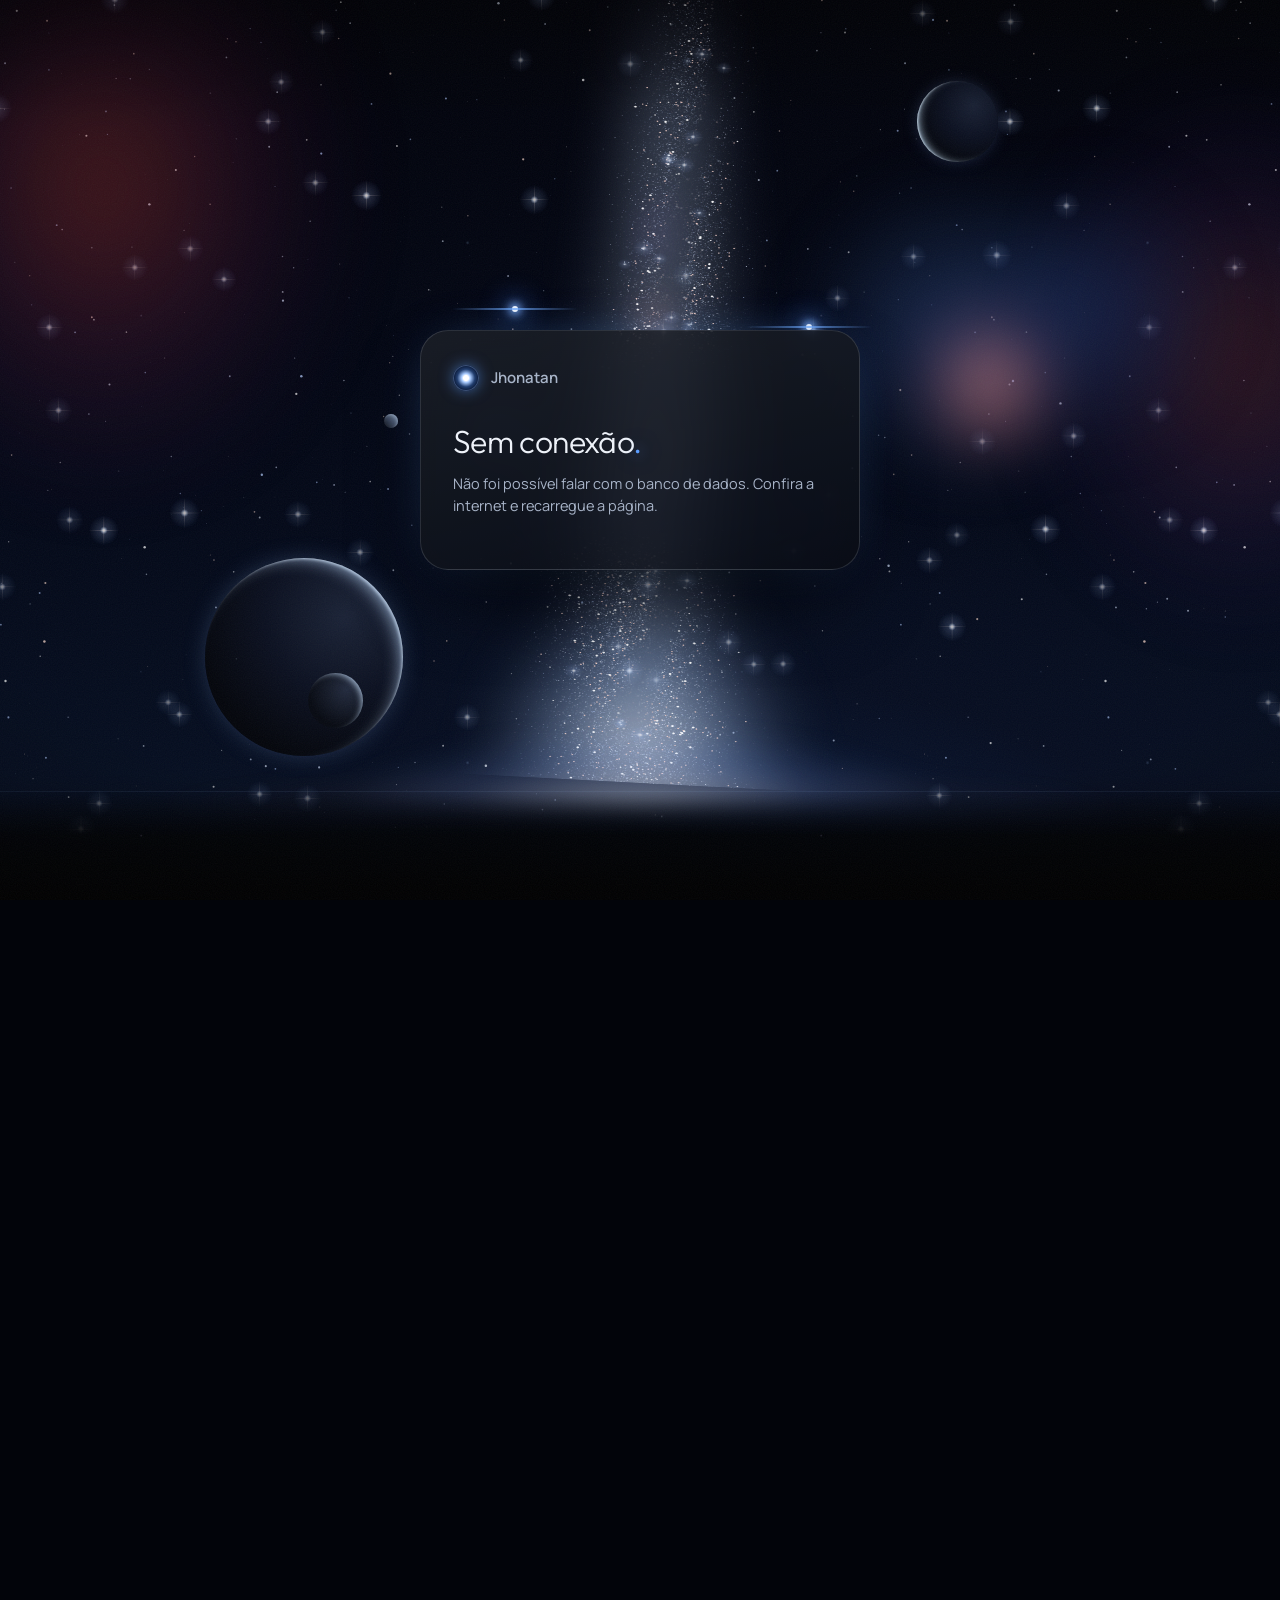
==== commit 8510cd2c: "Atualiza a página de acompanhamento" ====
--- a/sistema/index.html
+++ b/sistema/index.html
@@ -9,7 +9,7 @@
   <link rel="preconnect" href="https://fonts.googleapis.com">
   <link rel="preconnect" href="https://fonts.gstatic.com" crossorigin>
   <link href="https://fonts.googleapis.com/css2?family=Outfit:wght@200;300;400;500&family=Manrope:wght@400;500;600;700&family=Cormorant+Garamond:wght@300;400;500;600&family=Space+Grotesk:wght@300;400;500;600&display=swap" rel="stylesheet">
-  <link rel="stylesheet" href="css/app.css?v=20261119q">
+  <link rel="stylesheet" href="css/app.css?v=20261119r">
 </head>
 <body>
   <!-- Céu de cada tema (cores no css/app.css, estrelas e paralaxe em js/cosmos.js) -->
@@ -43,14 +43,14 @@
   <div id="modal-root"></div>
   <div id="toast-root" class="toasts" aria-live="polite"></div>
 
-  <script src="js/cosmos.js?v=20261119q"></script>
-  <script src="js/config-publico.js?v=20261119q"></script>
-  <script src="js/data.js?v=20261119q"></script>
-  <script src="js/charts.js?v=20261119q"></script>
-  <script src="js/portal-render.js?v=20261119q"></script>
-  <script src="js/portal-app.js?v=20261119q"></script>
-  <script src="js/imagens.js?v=20261119q"></script>
-  <script src="js/nuvem.js?v=20261119q"></script>
-  <script src="js/app.js?v=20261119q"></script>
+  <script src="js/cosmos.js?v=20261119r"></script>
+  <script src="js/config-publico.js?v=20261119r"></script>
+  <script src="js/data.js?v=20261119r"></script>
+  <script src="js/charts.js?v=20261119r"></script>
+  <script src="js/portal-render.js?v=20261119r"></script>
+  <script src="js/portal-app.js?v=20261119r"></script>
+  <script src="js/imagens.js?v=20261119r"></script>
+  <script src="js/nuvem.js?v=20261119r"></script>
+  <script src="js/app.js?v=20261119r"></script>
 </body>
 </html>
--- a/sistema/css/app.css
+++ b/sistema/css/app.css
@@ -478,10 +478,9 @@
 .dash { grid-template-columns: repeat(12, 1fr); }
 .dash > .hero { grid-column: span 8; }
 .dash > .overall { grid-column: span 4; }
-.dash > .projects { grid-column: span 7; }
-.dash > .status { grid-column: span 5; }
-.dash > .weekly { grid-column: span 5; }
-.dash > .deadlines { grid-column: span 7; }
+.dash > .projects { grid-column: span 12; }
+.dash > .status { grid-column: span 12; }
+.dash > .deadlines { grid-column: span 12; }
 .dash > .load { grid-column: span 12; }
 
 .hero { display: flex; flex-direction: column; justify-content: space-between; gap: 28px; min-height: 300px; }
@@ -1310,6 +1309,24 @@
 .acesso-dica { font-size: 12.5px; color: var(--texto-3); margin: -4px 0 0; }
 .acesso-erro { min-height: 18px; margin: 0; font-size: 13.5px; color: #FF8A9A; }
 .conta-linha a { color: var(--brasa-clara); word-break: break-all; }
+/* Status das tarefas: um medidor de meia-lua por situação */
+.medidores { display: grid; grid-template-columns: repeat(5, minmax(0, 1fr)); gap: 12px; }
+.meia-lua { display: flex; flex-direction: column; gap: 10px; padding: 16px 16px 12px; border-radius: var(--raio); background: linear-gradient(165deg, rgba(var(--claro-rgb), .07), rgba(var(--claro-rgb), .015)); border: 1px solid rgba(var(--claro-rgb), .09); min-width: 0; }
+.ml-cab { display: flex; align-items: center; gap: 8px; min-width: 0; font-size: 13.5px; }
+.ml-cab b { font-weight: 600; white-space: nowrap; overflow: hidden; text-overflow: ellipsis; }
+.ml-cab small { margin-left: auto; color: var(--texto-3); font-size: 12.5px; white-space: nowrap; font-variant-numeric: tabular-nums; }
+.ml-ponto { width: 8px; height: 8px; flex: none; border-radius: 50%; background: var(--cor); box-shadow: 0 0 8px var(--cor); }
+.ml-corpo { position: relative; }
+.ml-corpo svg { display: block; width: 100%; height: auto; overflow: visible; }
+.ml-riscos line { stroke: rgba(var(--claro-rgb), .16); stroke-width: 1; }
+.ml-trilho { stroke: rgba(var(--claro-rgb), .22); stroke-width: 1.5; }
+.ml-valor { stroke: var(--cor); stroke-width: 3; stroke-linecap: round; filter: drop-shadow(0 0 5px var(--cor)); }
+.ml-marca { stroke: #fff; stroke-width: 2; stroke-linecap: round; }
+.ml-num { position: absolute; left: 0; right: 0; bottom: 4px; display: flex; justify-content: center; align-items: baseline; font-family: var(--f-display); font-variant-numeric: tabular-nums; }
+.ml-num b { font-weight: 300; font-size: clamp(1.7rem, 2.4vw, 2.3rem); letter-spacing: -.02em; color: var(--texto); }
+.ml-num span { font-weight: 300; font-size: clamp(1.1rem, 1.5vw, 1.45rem); color: var(--texto-3); }
+@media (max-width: 1199.98px) { .medidores { grid-template-columns: repeat(3, minmax(0, 1fr)); } }
+@media (max-width: 767.98px) { .medidores { grid-template-columns: repeat(2, minmax(0, 1fr)); } .ml-cab { flex-wrap: wrap; row-gap: 2px; } .ml-cab small { margin-left: 16px; flex-basis: 100%; } .meia-lua { padding: 12px 12px 10px; } }
 /* Revisão de layout */
 .cad-bar.proj-bar .cad-busca { max-width: none; }
 .proj-card .top-line .ring, .client-card .ring { flex: none; }
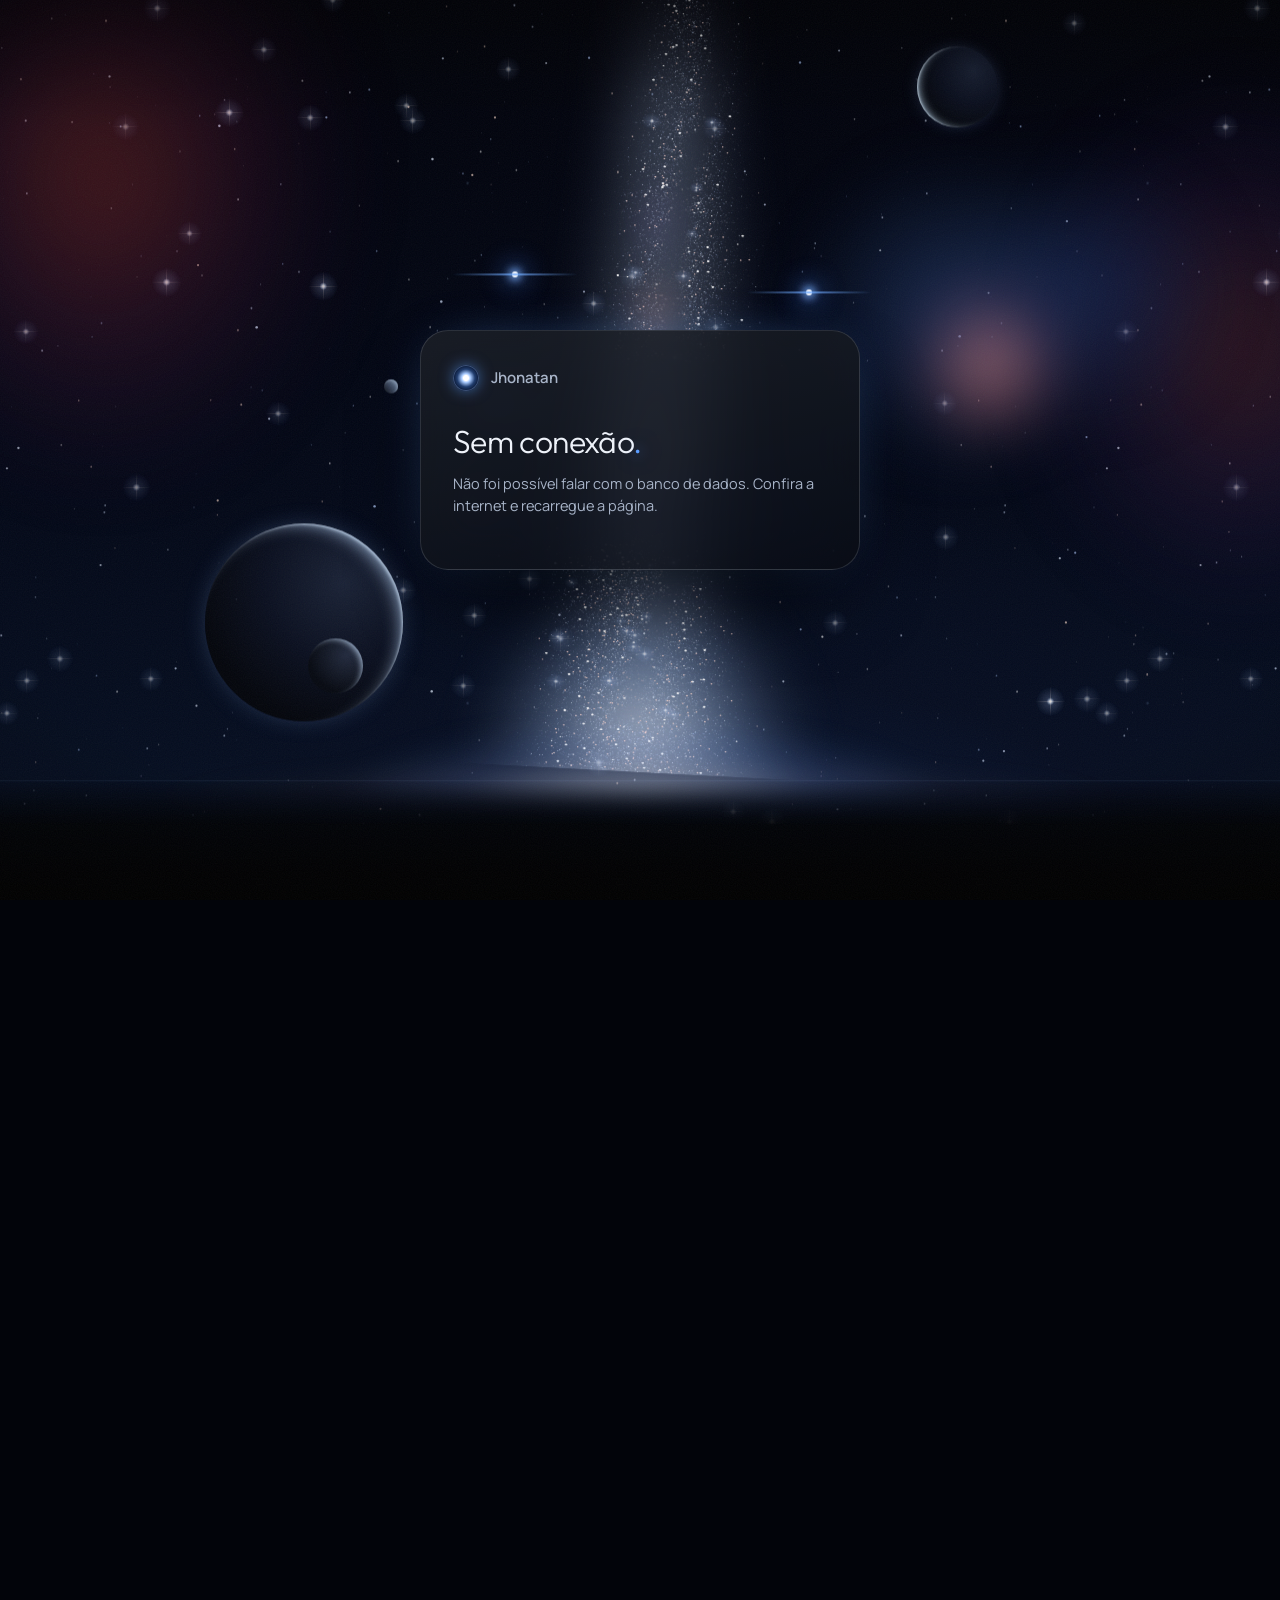
==== commit 7686abe7: "Atualiza a página de acompanhamento" ====
--- a/sistema/index.html
+++ b/sistema/index.html
@@ -9,7 +9,7 @@
   <link rel="preconnect" href="https://fonts.googleapis.com">
   <link rel="preconnect" href="https://fonts.gstatic.com" crossorigin>
   <link href="https://fonts.googleapis.com/css2?family=Outfit:wght@200;300;400;500&family=Manrope:wght@400;500;600;700&family=Cormorant+Garamond:wght@300;400;500;600&family=Space+Grotesk:wght@300;400;500;600&display=swap" rel="stylesheet">
-  <link rel="stylesheet" href="css/app.css?v=20261119r">
+  <link rel="stylesheet" href="css/app.css?v=20261119t">
 </head>
 <body>
   <!-- Céu de cada tema (cores no css/app.css, estrelas e paralaxe em js/cosmos.js) -->
@@ -43,14 +43,14 @@
   <div id="modal-root"></div>
   <div id="toast-root" class="toasts" aria-live="polite"></div>
 
-  <script src="js/cosmos.js?v=20261119r"></script>
-  <script src="js/config-publico.js?v=20261119r"></script>
-  <script src="js/data.js?v=20261119r"></script>
-  <script src="js/charts.js?v=20261119r"></script>
-  <script src="js/portal-render.js?v=20261119r"></script>
-  <script src="js/portal-app.js?v=20261119r"></script>
-  <script src="js/imagens.js?v=20261119r"></script>
-  <script src="js/nuvem.js?v=20261119r"></script>
-  <script src="js/app.js?v=20261119r"></script>
+  <script src="js/cosmos.js?v=20261119t"></script>
+  <script src="js/config-publico.js?v=20261119t"></script>
+  <script src="js/data.js?v=20261119t"></script>
+  <script src="js/charts.js?v=20261119t"></script>
+  <script src="js/portal-render.js?v=20261119t"></script>
+  <script src="js/portal-app.js?v=20261119t"></script>
+  <script src="js/imagens.js?v=20261119t"></script>
+  <script src="js/nuvem.js?v=20261119t"></script>
+  <script src="js/app.js?v=20261119t"></script>
 </body>
 </html>
--- a/sistema/css/app.css
+++ b/sistema/css/app.css
@@ -476,8 +476,9 @@
 
 /* ============ Painel ============ */
 .dash { grid-template-columns: repeat(12, 1fr); }
-.dash > .hero { grid-column: span 8; }
-.dash > .overall { grid-column: span 4; }
+.dash > .hero { grid-column: span 5; }
+.dash > .overall { grid-column: span 7; }
+.dash > .hero .stats { grid-template-columns: repeat(2, minmax(0, 1fr)); }
 .dash > .projects { grid-column: span 12; }
 .dash > .status { grid-column: span 12; }
 .dash > .deadlines { grid-column: span 12; }
@@ -1327,6 +1328,59 @@
 .ml-num span { font-weight: 300; font-size: clamp(1.1rem, 1.5vw, 1.45rem); color: var(--texto-3); }
 @media (max-width: 1199.98px) { .medidores { grid-template-columns: repeat(3, minmax(0, 1fr)); } }
 @media (max-width: 767.98px) { .medidores { grid-template-columns: repeat(2, minmax(0, 1fr)); } .ml-cab { flex-wrap: wrap; row-gap: 2px; } .ml-cab small { margin-left: 16px; flex-basis: 100%; } .meia-lua { padding: 12px 12px 10px; } }
+/* Palco do projeto: o caminho na largura toda, destaques numa faixa embaixo */
+.palco .palco-grid { display: block; }
+.palco .palco-caminho .pipeline { max-height: 540px; min-height: 380px; }
+.proj-meta { display: flex; align-items: center; gap: 14px; flex-wrap: wrap; }
+.proj-meta .d { display: inline-flex; flex-direction: row; align-items: center; gap: 6px; font-size: 14px; color: var(--texto-2); }
+.dash > .hero h1 { font-size: clamp(2.2rem, 3.2vw, 3.1rem); }
+.dash > .hero .clock .t { font-size: clamp(2.4rem, 3.4vw, 3.4rem); }
+.proj-meta { margin-top: 10px; }
+.proj-desc { margin: 10px 0 0; max-width: 76ch; color: var(--texto-2); font-size: 15px; line-height: 1.6; }
+.palco-fatos { display: grid; grid-template-columns: repeat(auto-fit, minmax(170px, 1fr)); gap: 0; margin: 6px -2px 0; border-top: 1px solid rgba(var(--claro-rgb), .1); }
+.pf { display: flex; flex-direction: column; gap: 4px; padding: 18px 20px; min-width: 0; border-left: 1px solid rgba(var(--claro-rgb), .08); }
+.pf:first-child { border-left: 0; }
+.pf span { font-size: 12.5px; color: var(--texto-3); }
+.pf b { font-family: var(--f-display); font-weight: 300; font-size: 1.45rem; line-height: 1.2; color: var(--texto); overflow: hidden; text-overflow: ellipsis; display: -webkit-box; -webkit-line-clamp: 2; -webkit-box-orient: vertical; }
+.pf b small { font-size: .95rem; color: var(--texto-3); }
+.pf small { font-size: 12.5px; color: var(--texto-3); }
+.pf-mau b, .pf-mau > small { color: #FF8A9A; }
+.pf-bom b { color: var(--positivo); }
+.palco .palco-dica { margin: 0; padding: 0 20px 4px; font-size: 12.5px; color: var(--texto-3); display: flex; align-items: center; gap: 6px; }
+@media (max-width: 767.98px) { .palco-fatos { grid-template-columns: repeat(2, minmax(0, 1fr)); } .pf { padding: 14px; border-left: 0; border-top: 1px solid rgba(var(--claro-rgb), .08); } .palco .palco-caminho .pipeline { min-height: 0; } }
+/* Eclipse (cartões de projeto) */
+.eclipse { flex: none; overflow: visible; }
+.eclipse-num { fill: #fff; font-family: var(--f-display); font-weight: 200; letter-spacing: -.03em; }
+/* Medidor grande do painel, em camadas e levemente inclinado */
+.dash > .overall { display: flex; flex-direction: row; align-items: center; justify-content: center; gap: 28px; text-align: left; padding: 28px; }
+.overall-txt { max-width: 26ch; }
+.overall-txt h3 { font-size: 18px; }
+.overall-txt p { margin-top: 6px; }
+.anel3d { width: var(--tam); max-width: 100%; aspect-ratio: 1; flex: none; perspective: 1500px; }
+.a3-pilha { position: relative; width: 100%; height: 100%; transform-style: preserve-3d; transform: rotateX(13deg) rotateY(-17deg); }
+.a3-camada { position: absolute; inset: 0; width: 100%; height: 100%; overflow: visible; }
+.a3-pontos { transform: translateZ(-18px); }
+.a3-poco { transform: translateZ(-10px); }
+.a3-escala { transform: translateZ(4px); }
+.a3-barras { transform: translateZ(14px); }
+.a3-vidro { transform: translateZ(30px); }
+.a3-num { position: absolute; inset: 0; display: flex; flex-direction: column; align-items: center; justify-content: center; transform: translateZ(36px); pointer-events: none; }
+.a3-num b { font-family: var(--f-display); font-weight: 200; font-size: calc(var(--tam) * .2); line-height: 1; letter-spacing: -.04em; color: #fff; text-shadow: 0 0 30px rgba(var(--acento-rgb), .6); }
+.a3-num b span { font-size: .38em; color: var(--texto-3); margin-left: 4px; }
+.a3-num small { margin-top: 8px; font-size: 13px; letter-spacing: .14em; text-transform: uppercase; color: var(--texto-2); }
+.anel3d .pontos { fill: none; stroke: rgba(var(--claro-rgb), .45); stroke-width: 2.2; stroke-dasharray: .1 7; stroke-linecap: round; }
+.anel3d .fio { fill: none; stroke: rgba(var(--claro-rgb), .1); stroke-width: 1; }
+.anel3d .riscos line { stroke: rgba(var(--claro-rgb), .22); stroke-width: 1.2; stroke-linecap: round; }
+.anel3d .riscos line.m { stroke: rgba(var(--claro-rgb), .5); stroke-width: 1.8; }
+.anel3d .riscos line.acesa { stroke: var(--brasa-clara); }
+.anel3d .ponto-luz { fill: #fff; filter: drop-shadow(0 0 6px var(--brasa-quente)); }
+.anel3d .apagada { stroke: rgba(var(--claro-rgb), .06); }
+.anel3d .brilho { opacity: .8; }
+.anel3d .fio-poco { fill: none; stroke: rgba(var(--claro-rgb), .07); stroke-width: 1; }
+@media (max-width: 1399.98px) { .dash > .overall { flex-direction: column; text-align: center; } .overall-txt { max-width: 40ch; } }
+@media (max-width: 1199.98px) { .dash > .hero, .dash > .overall { grid-column: span 12; } .dash > .hero .stats { grid-template-columns: repeat(4, minmax(0, 1fr)); } }
+@media (max-width: 767.98px) { .a3-pilha { transform: rotateX(9deg) rotateY(-10deg); } .dash > .hero .stats { grid-template-columns: repeat(2, minmax(0, 1fr)); } }
+@media print { .a3-pilha { transform: none; } }
 /* Revisão de layout */
 .cad-bar.proj-bar .cad-busca { max-width: none; }
 .proj-card .top-line .ring, .client-card .ring { flex: none; }
@@ -1883,3 +1937,6 @@
   .pl-arc, .ring .draw { animation: none !important; }
   .page-head h1, .proj-hero h1, .portal-hero h1, .hero h1 { color: var(--texto); -webkit-text-fill-color: var(--texto); background: none; }
 }
+
+/* Medidor do painel no celular: o texto vai para baixo do gráfico */
+@media (max-width: 767.98px) { .dash > .overall { flex-direction: column !important; align-items: center !important; text-align: center !important; padding: 20px; } .overall-txt { max-width: none; } }
